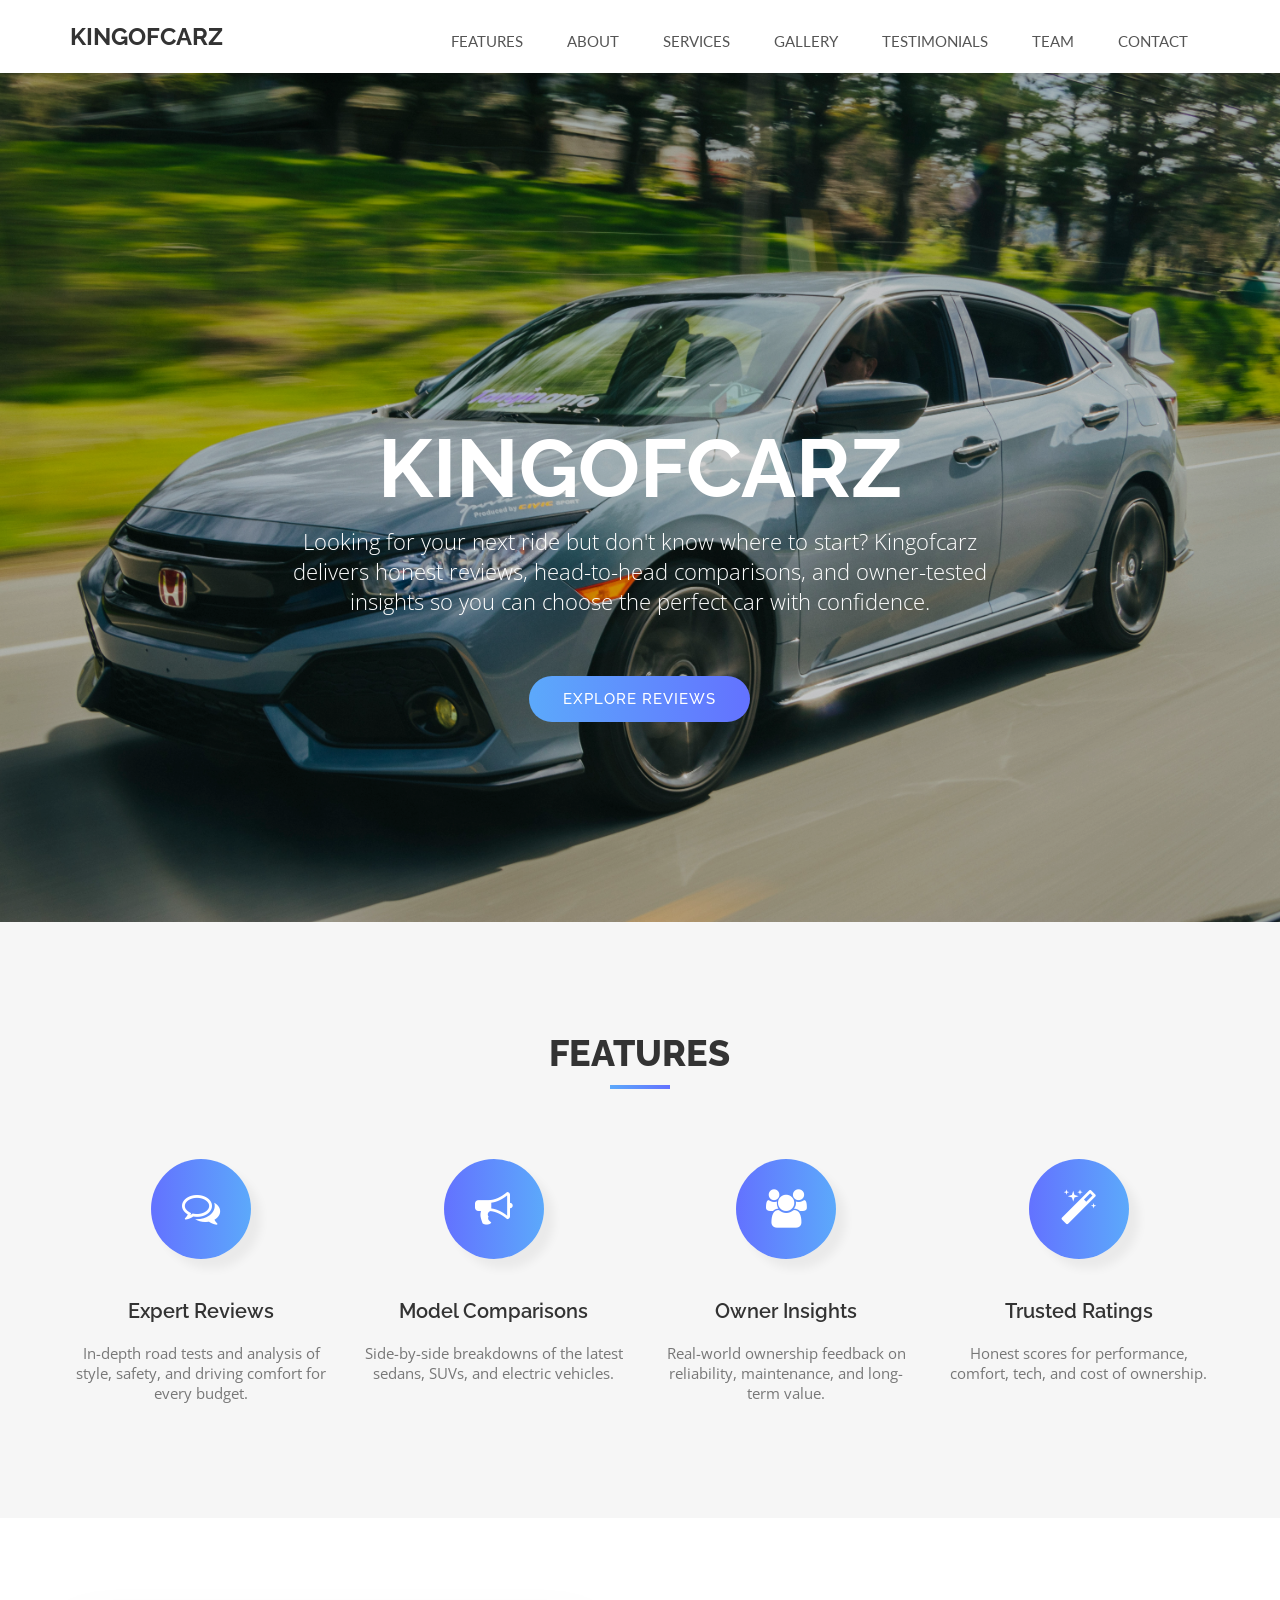
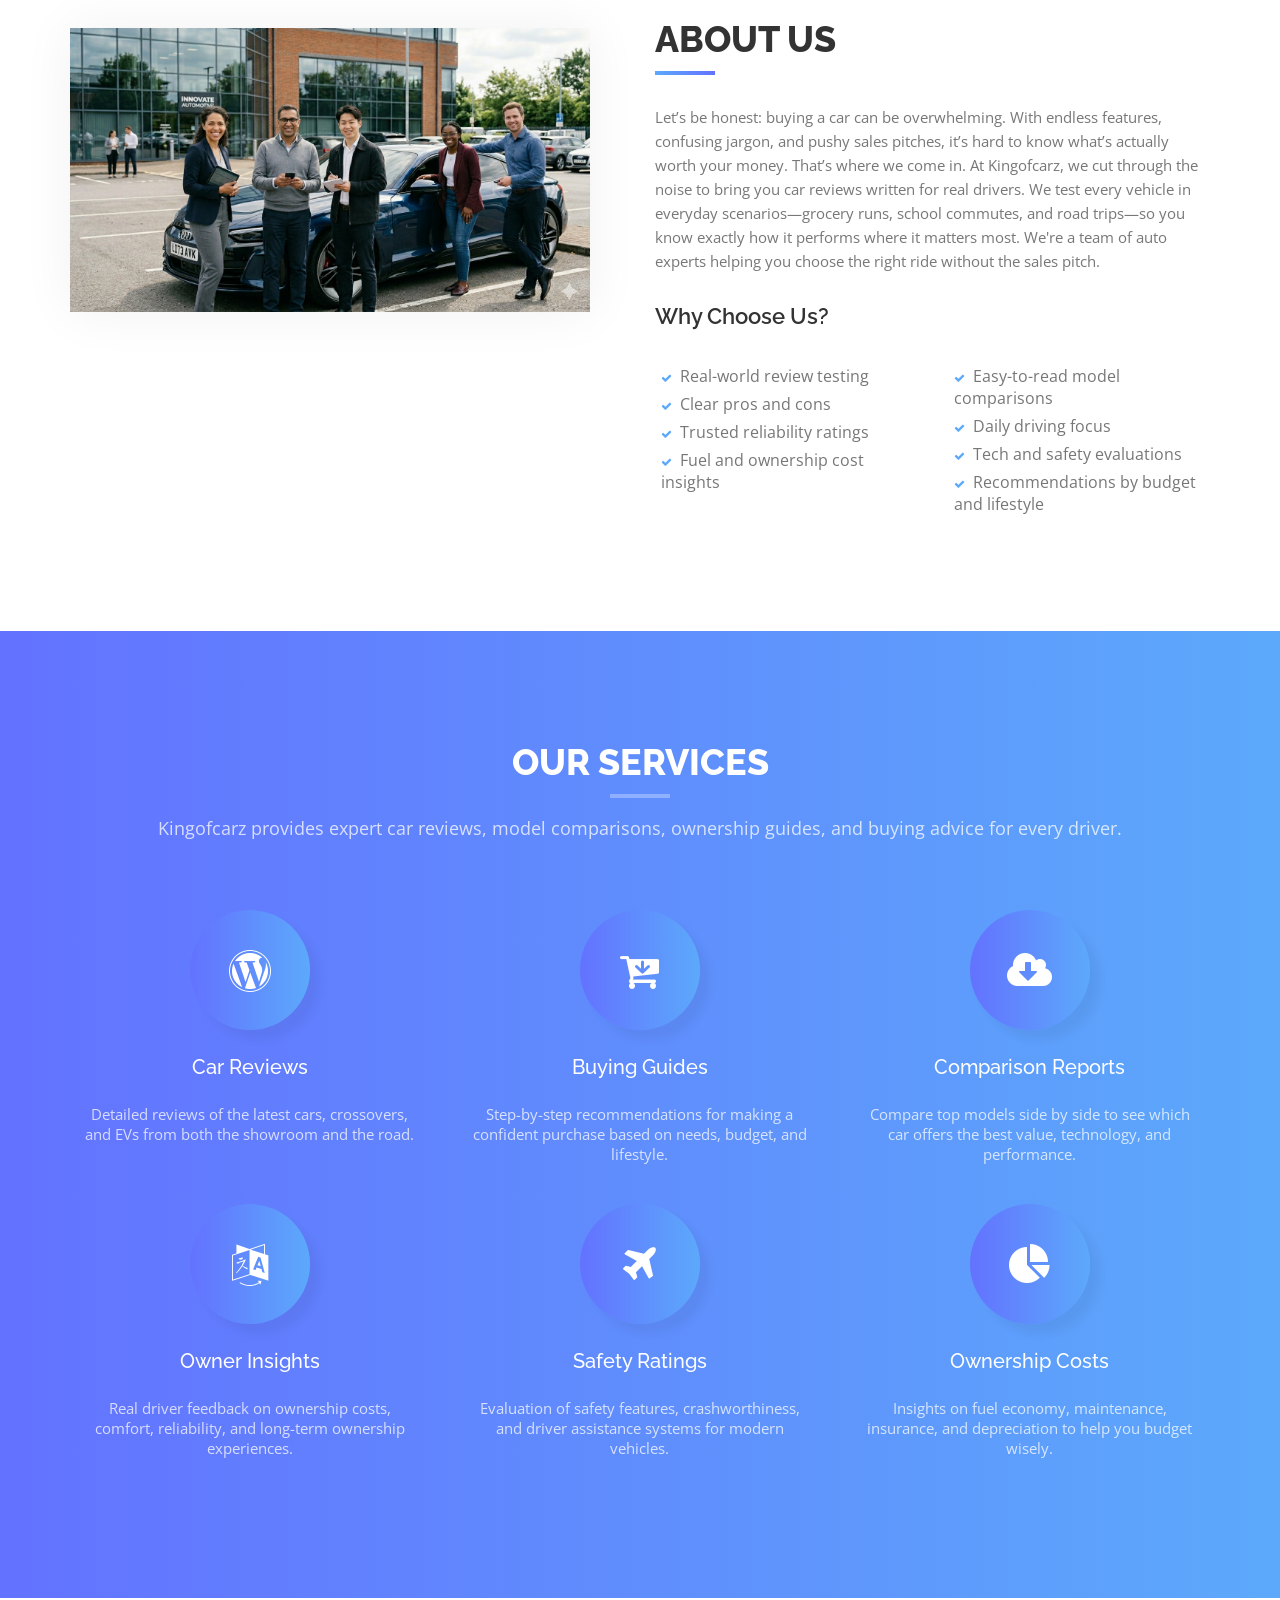
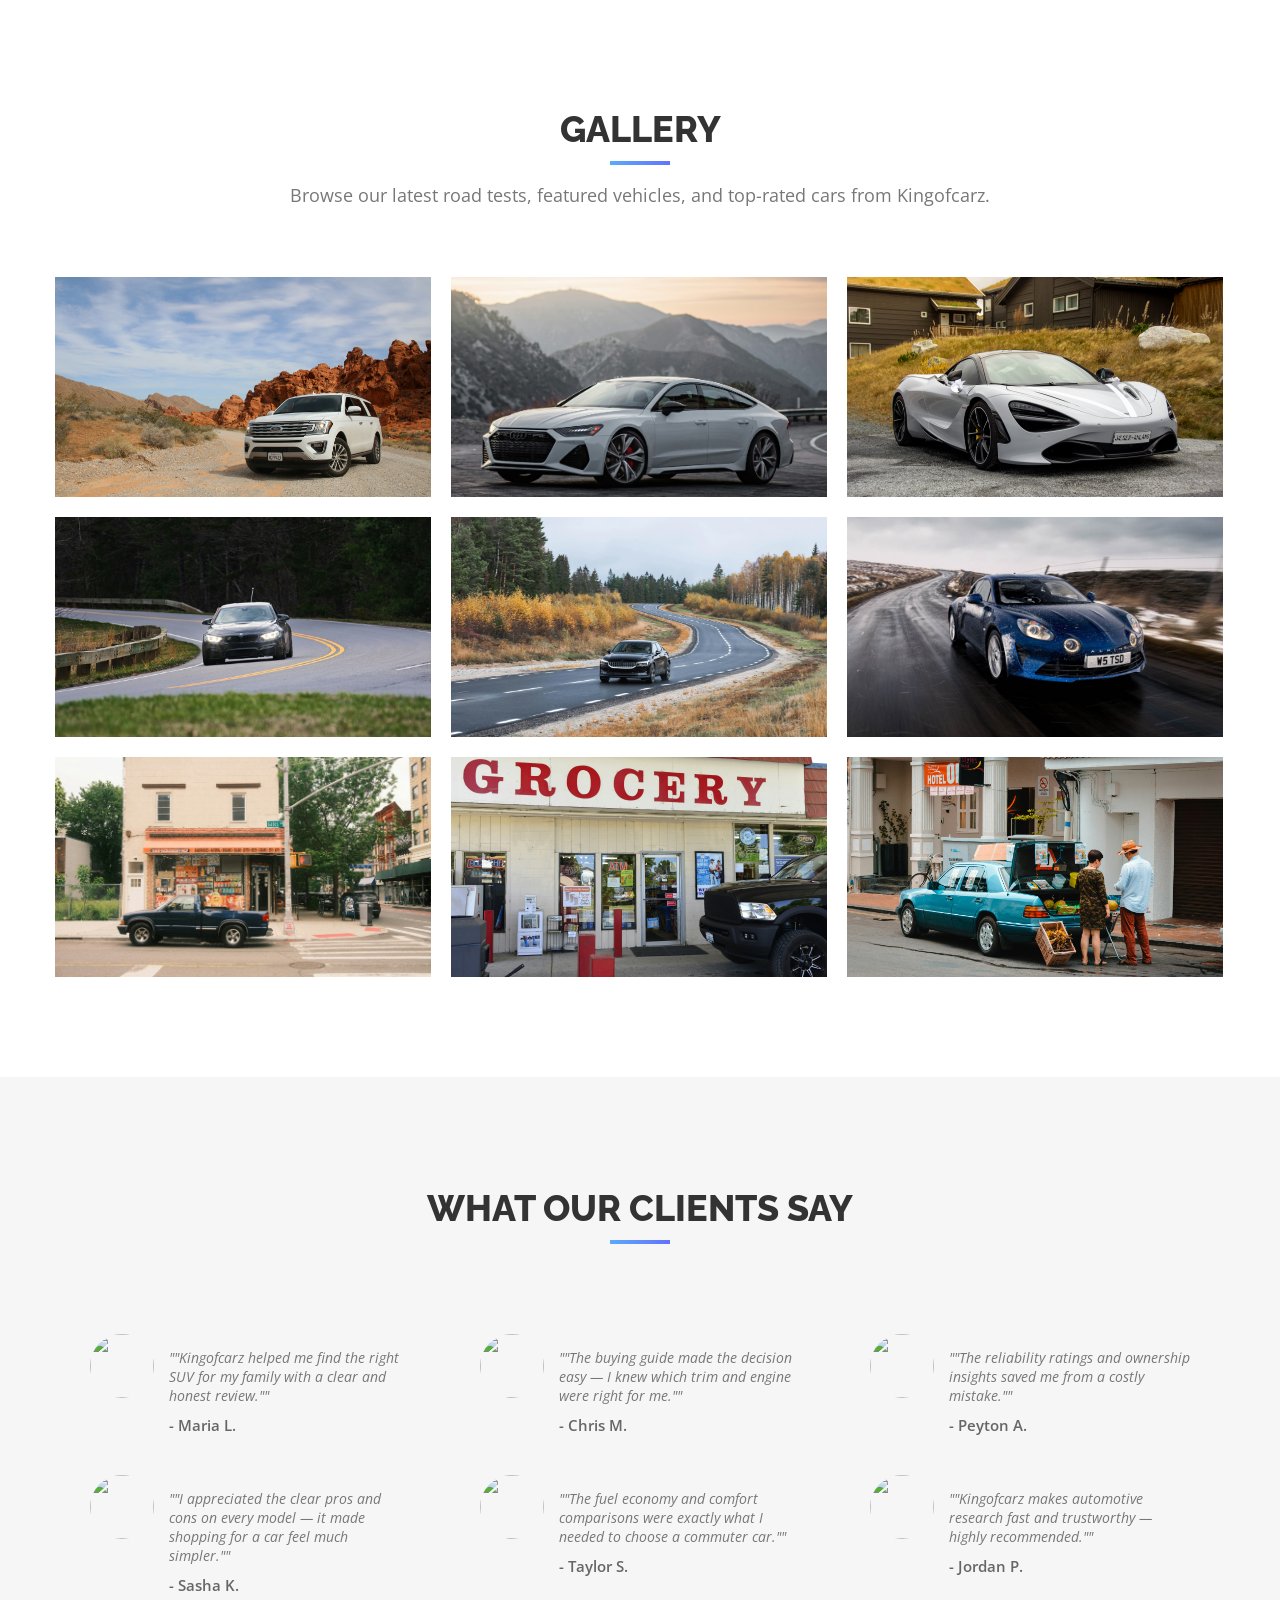
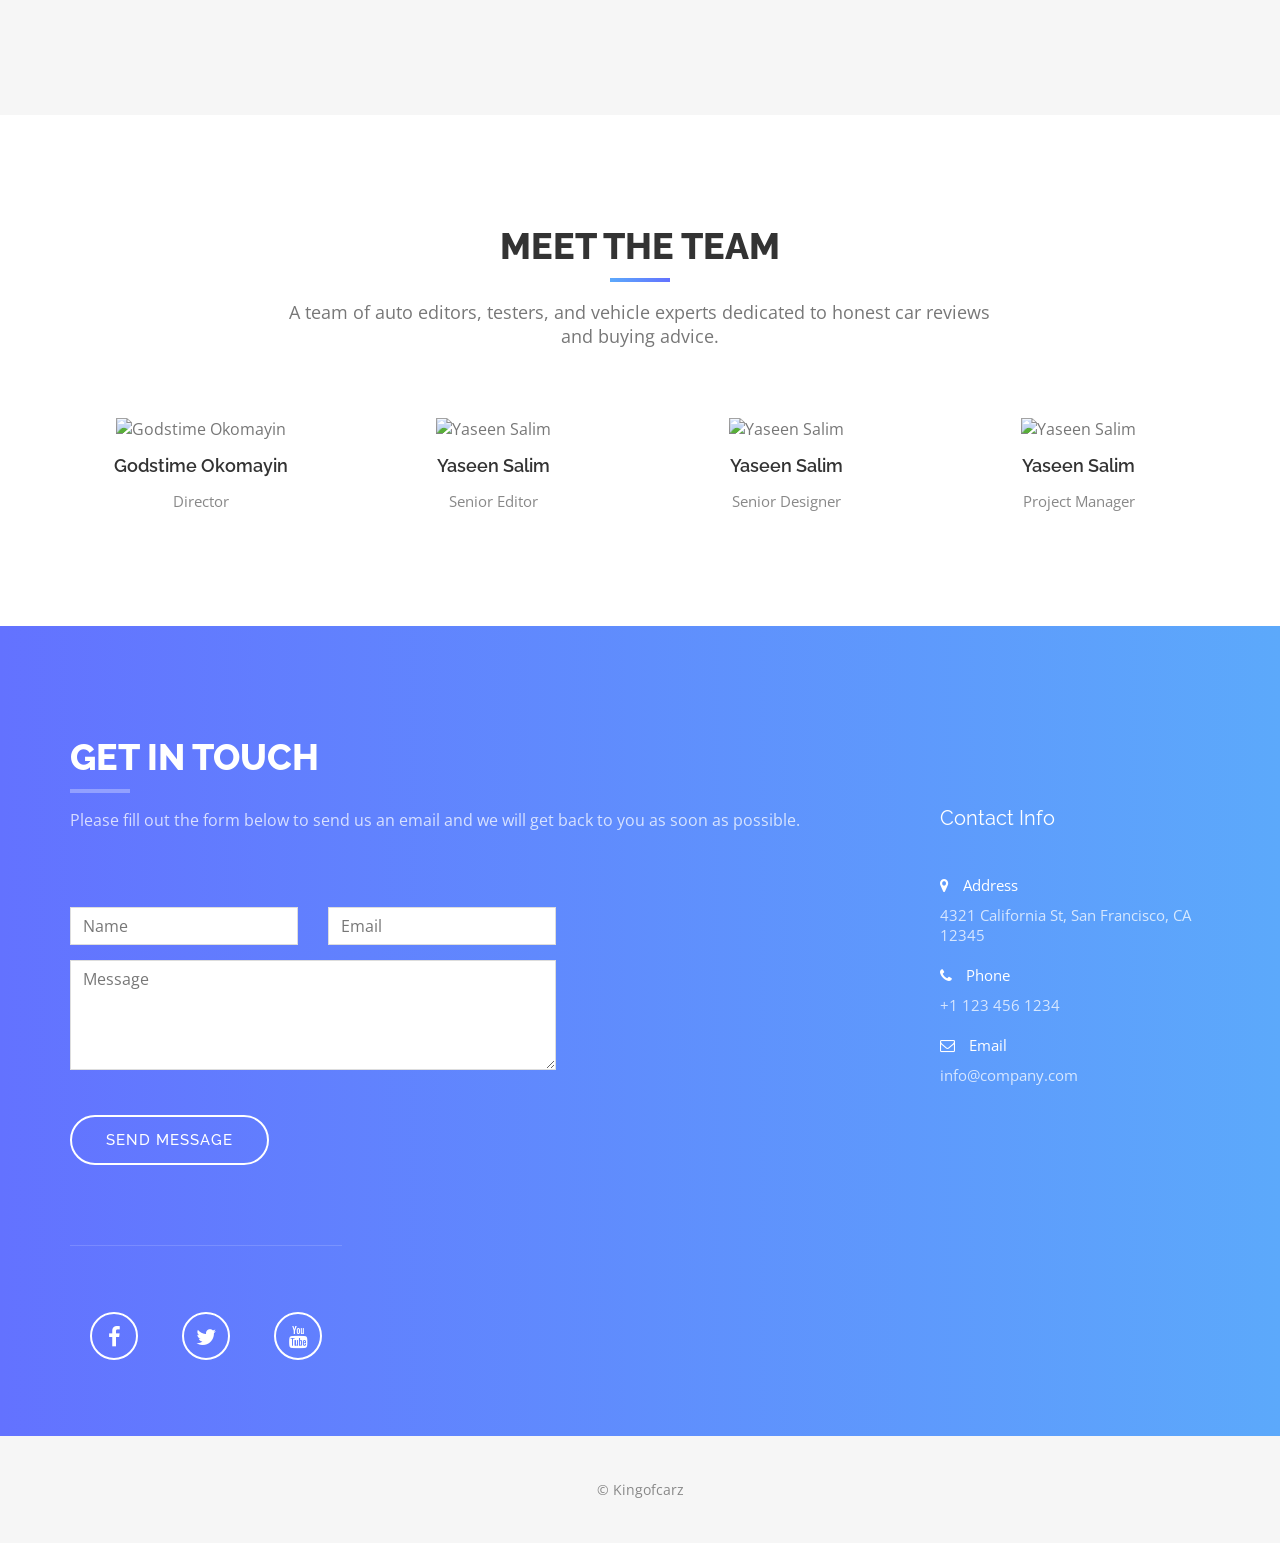
==== index.html @ 8153ffbb "i added a fresh page" ====
<!DOCTYPE html>
<html lang="en">
  <head>
    <meta charset="utf-8" />
    <meta name="viewport" content="width=device-width, initial-scale=1" />
    <link
      rel="stylesheet"
      href="https://cdn.jsdelivr.net/npm/font-awesome@4.7.0/css/font-awesome.min.css"
    />
    <link
      href="https://fonts.googleapis.com/css?family=Open+Sans:300,400,600,700|Lato:400,700|Raleway:300,400,500,600,700,800,900"
      rel="stylesheet"
    />
    <link rel="stylesheet" href="styles.css" />
    <title>Kingofcarz | Car Reviews & Road Tests</title>
    <meta
      name="description"
      content="Kingofcarz delivers expert car reviews, model comparisons, and real-world ownership insights to help you choose the right vehicle."
    />
  </head>
  <body id="page-top">
    <nav id="menu" class="site-nav">
      <div class="container nav-inner">
        <a class="nav-brand page-scroll" href="#page-top">
          Kingofcarz
        </a>
        <button
          type="button"
          class="nav-toggle"
          aria-expanded="false"
          aria-controls="nav-links"
        >
          <span class="visually-hidden">Toggle navigation</span>
          <span class="nav-toggle-bar"></span>
          <span class="nav-toggle-bar"></span>
          <span class="nav-toggle-bar"></span>
        </button>
        <div id="nav-links" class="nav-links">
          <ul class="nav-list">
            <li><a href="#features" class="page-scroll">Features</a></li>
            <li><a href="#about" class="page-scroll">About</a></li>
            <li><a href="#services" class="page-scroll">Services</a></li>
            <li><a href="#portfolio" class="page-scroll">Gallery</a></li>
            <li><a href="#testimonials" class="page-scroll">Testimonials</a></li>
            <li><a href="#team" class="page-scroll">Team</a></li>
            <li><a href="#contact" class="page-scroll">Contact</a></li>
          </ul>
        </div>
      </div>
    </nav>

    <header id="header">
      <div class="intro">
        <div class="overlay">
          <div class="container">
            <div class="row">
              <div class="col-8 col-center intro-text">
                <h1>Kingofcarz</h1>
                <p>
                  Looking for your next ride but don't know where to start? Kingofcarz delivers honest reviews, head-to-head comparisons, and owner-tested insights so you can choose the perfect car with confidence.
                </p>
                <a href="#testimonials" class="btn btn-custom btn-lg page-scroll">
                  Explore Reviews
                </a>
              </div>
            </div>
          </div>
        </div>
      </div>
    </header>

    <div id="features" class="text-center">
      <div class="container">
        <div class="col-10 col-center section-title">
          <h2>Features</h2>
        </div>
        <div class="row">
          <div class="col-3">
            <i class="fa fa-comments-o"></i>
            <h3>Expert Reviews</h3>
            <p>
              In-depth road tests and analysis of style, safety, and driving comfort for every budget.
            </p>
          </div>
          <div class="col-3">
            <i class="fa fa-bullhorn"></i>
            <h3>Model Comparisons</h3>
            <p>
              Side-by-side breakdowns of the latest sedans, SUVs, and electric vehicles.
            </p>
          </div>
          <div class="col-3">
            <i class="fa fa-group"></i>
            <h3>Owner Insights</h3>
            <p>
              Real-world ownership feedback on reliability, maintenance, and long-term value.
            </p>
          </div>
          <div class="col-3">
            <i class="fa fa-magic"></i>
            <h3>Trusted Ratings</h3>
            <p>
              Honest scores for performance, comfort, tech, and cost of ownership.
            </p>
          </div>
        </div>
      </div>
    </div>

    <div id="about">
      <div class="container">
        <div class="row">
          <div class="col-6">
            <img src="img/about-us-img-yasalim.png" class="img-fluid" alt="" />
          </div>
          <div class="col-6">
            <div class="about-text">
              <h2>About Us</h2>
              <p>
                Let’s be honest: buying a car can be overwhelming. With endless features, confusing jargon, and pushy sales pitches, it’s hard to know what’s actually worth your money. That’s where we come in.

At Kingofcarz, we cut through the noise to bring you car reviews written for real drivers. We test every vehicle in everyday scenarios—grocery runs, school commutes, and road trips—so you know exactly how it performs where it matters most. We're a team of auto experts helping you choose the right ride without the sales pitch.
              </p>
              <h3>Why Choose Us?</h3>
              <div class="list-style">
                <div class="col-6">
                  <ul>
                    <li>Real-world review testing</li>
                    <li>Clear pros and cons</li>
                    <li>Trusted reliability ratings</li>
                    <li>Fuel and ownership cost insights</li>
                  </ul>
                </div>
                <div class="col-6">
                  <ul>
                    <li>Easy-to-read model comparisons</li>
                    <li>Daily driving focus</li>
                    <li>Tech and safety evaluations</li>
                    <li>Recommendations by budget and lifestyle</li>
                  </ul>
                </div>
              </div>
            </div>
          </div>
        </div>
      </div>
    </div>

    <div id="services" class="text-center">
      <div class="container">
        <div class="section-title">
          <h2>Our Services</h2>
          <p>
            Kingofcarz provides expert car reviews, model comparisons, ownership guides, and buying advice for every driver.
          </p>
        </div>
        <div class="row">
          <div class="col-4">
            <i class="fa fa-wordpress"></i>
            <div class="service-desc">
              <h3>Car Reviews</h3>
              <p>
                Detailed reviews of the latest cars, crossovers, and EVs from both the showroom and the road.
              </p>
            </div>
          </div>
          <div class="col-4">
            <i class="fa fa-cart-arrow-down"></i>
            <div class="service-desc">
              <h3>Buying Guides</h3>
              <p>
                Step-by-step recommendations for making a confident purchase based on needs, budget, and lifestyle.
              </p>
            </div>
          </div>
          <div class="col-4">
            <i class="fa fa-cloud-download"></i>
            <div class="service-desc">
              <h3>Comparison Reports</h3>
              <p>
                Compare top models side by side to see which car offers the best value, technology, and performance.
              </p>
            </div>
          </div>
          <div class="col-4">
            <i class="fa fa-language"></i>
            <div class="service-desc">
              <h3>Owner Insights</h3>
              <p>
                Real driver feedback on ownership costs, comfort, reliability, and long-term ownership experiences.
              </p>
            </div>
          </div>
          <div class="col-4">
            <i class="fa fa-plane"></i>
            <div class="service-desc">
              <h3>Safety Ratings</h3>
              <p>
                Evaluation of safety features, crashworthiness, and driver assistance systems for modern vehicles.
              </p>
            </div>
          </div>
          <div class="col-4">
            <i class="fa fa-pie-chart"></i>
            <div class="service-desc">
              <h3>Ownership Costs</h3>
              <p>
                Insights on fuel economy, maintenance, insurance, and depreciation to help you budget wisely.
              </p>
            </div>
          </div>
        </div>
      </div>
    </div>

    <div id="portfolio" class="text-center">
      <div class="container">
        <div class="section-title">
          <h2>Gallery</h2>
          <p>
            Browse our latest road tests, featured vehicles, and top-rated cars from Kingofcarz.
          </p>
        </div>
        <div class="row">
          <div class="portfolio-items">
            <div class="col-4">
              <div class="portfolio-item">
                <div class="hover-bg">
                  <a
                    href="reviews/car1.html"
                    title="Project Title"
                    data-lightbox-gallery="gallery1"
                  >
                    <div class="hover-text">
                      <h4>Project Title</h4>
                    </div>
                    <img
                      src="img/portfolio/fordexplorer.jpg"
                      class="img-fluid"
                      alt="Project Title"
                    />
                  </a>
                </div>
              </div>
            </div>
            <div class="col-4">
              <div class="portfolio-item">
                <div class="hover-bg">
                  <a
                    href="reviews/car2.html"
                    title="Project Title gallery item"
                    data-lightbox-gallery="gallery1"
                  >
                    <div class="hover-text">
                      <h4>Project Title</Title></h4>
                    </div>
                    <img
                      src="img/portfolio/rs7.jpg"
                      class="img-fluid"
                      alt="Project Title"
                    />
                  </a>
                </div>
              </div>
            </div>
            <div class="col-4">
              <div class="portfolio-item">
                <div class="hover-bg">
                  <a
                    href="reviews/car3.html"
                    title="Project Title"
                    data-lightbox-gallery="gallery1"
                  >
                    <div class="hover-text">
                      <h4>Project Title</h4>
                    </div>
                    <img
                      src="img/portfolio/mclaren.jpg"
                      class="img-fluid"
                      alt="Project Title"
                    />
                  </a>
                </div>
              </div>
            </div>
            <div class="col-4">
              <div class="portfolio-item">
                <div class="hover-bg">
                  <a
                    href="reviews/car4.html"
                    title="Project Title"
                    data-lightbox-gallery="gallery1"
                  >
                    <div class="hover-text">
                      <h4>Project Title</h4>
                    </div>
                    <img
                      src="img/portfolio/bmwrt.jpg"
                      class="img-fluid"
                      alt="Project Title"
                    />
                  </a>
                </div>
              </div>
            </div>
            <div class="col-4">
              <div class="portfolio-item">
                <div class="hover-bg">
                  <a
                    href="img/portfolio/05-large.jpg"
                    title="Project Title"
                    data-lightbox-gallery="gallery1"
                  >
                    <div class="hover-text">
                      <h4>Project Title</h4>
                    </div>
                    <img
                      src="img/portfolio/polestarrt.webp"
                      class="img-fluid"
                      alt="Polestar preview"
                    />
                  </a>
                </div>
              </div>
            </div>
            <div class="col-4">
              <div class="portfolio-item">
                <div class="hover-bg">
                  <a
                    href="img/portfolio/typeR.htm"
                    title="Type R gallery item"
                    data-lightbox-gallery="gallery1"
                  >
                    <div class="hover-text">
                      <h4>Project Title</h4>
                    </div>
                    <img
                      src="img/portfolio/alw5.jpg"
                      class="img-fluid"
                      alt="Project Title gallery preview"
                    />
                  </a>
                </div>
              </div>
            </div>
            <div class="col-4">
              <div class="portfolio-item">
                <div class="hover-bg">
                  <a
                    href="img/portfolio/07-large.jpg"
                    title="Project Title"
                    data-lightbox-gallery="gallery1"
                  >
                    <div class="hover-text">
                      <h4>Project Title</h4>
                    </div>
                    <img
                      src="img/portfolio/pickupg.jpg"
                      class="img-fluid"
                      alt="Project Title"
                    />
                  </a>
                </div>
              </div>
            </div>
            <div class="col-4">
              <div class="portfolio-item">
                <div class="hover-bg">
                  <a
                    href="img/portfolio/08-large.jpg"
                    title="Project Title"
                    data-lightbox-gallery="gallery1"
                  >
                    <div class="hover-text">
                      <h4>Project Title</h4>
                    </div>
                    <img
                      src="img/portfolio/ramg.jpg"
                      class="img-fluid"
                      alt="Project Title"
                    />
                  </a>
                </div>
              </div>
            </div>
            <div class="col-4">
              <div class="portfolio-item">
                <div class="hover-bg">
                  <a
                    href="img/portfolio/09-large.jpg"
                    title="Project Title"
                    data-lightbox-gallery="gallery1"
                  >
                    <div class="hover-text">
                      <h4>Project Title</h4>
                    </div>
                    <img
                      src="img/portfolio/cmebeg.jpg"
                      class="img-fluid"
                      alt="Project Title"
                    />
                  </a>
                </div>
              </div>
            </div>
          </div>
        </div>
      </div>
    </div>

    <div id="testimonials">
      <div class="container">
        <div class="section-title text-center">
          <h2>What our clients say</h2>
        </div>
        <div class="row">
          <div class="col-4">
            <div class="testimonial">
              <div class="testimonial-image">
                <img src="img/testimonials/01.jpg" alt="" />
              </div>
              <div class="testimonial-content">
                <p>
                  ""Kingofcarz helped me find the right SUV for my family with a clear and honest review.""
                </p>
                <div class="testimonial-meta"> - Maria L. </div>
              </div>
            </div>
          </div>
          <div class="col-4">
            <div class="testimonial">
              <div class="testimonial-image">
                <img src="img/testimonials/02.jpg" alt="" />
              </div>
              <div class="testimonial-content">
                <p>
                  ""The buying guide made the decision easy — I knew which trim and engine were right for me.""
                </p>
                <div class="testimonial-meta"> - Chris M. </div>
              </div>
            </div>
          </div>
          <div class="col-4">
            <div class="testimonial">
              <div class="testimonial-image">
                <img src="img/testimonials/03.jpg" alt="" />
              </div>
              <div class="testimonial-content">
                <p>
                  ""The reliability ratings and ownership insights saved me from a costly mistake.""
                </p>
                <div class="testimonial-meta"> - Peyton A. </div>
              </div>
            </div>
          </div>
          <div class="col-4">
            <div class="testimonial">
              <div class="testimonial-image">
                <img src="img/testimonials/04.jpg" alt="" />
              </div>
              <div class="testimonial-content">
                <p>
                  ""I appreciated the clear pros and cons on every model — it made shopping for a car feel much simpler.""
                </p>
                <div class="testimonial-meta"> - Sasha K. </div>
              </div>
            </div>
          </div>
          <div class="col-4">
            <div class="testimonial">
              <div class="testimonial-image">
                <img src="img/testimonials/05.jpg" alt="" />
              </div>
              <div class="testimonial-content">
                <p>
                  ""The fuel economy and comfort comparisons were exactly what I needed to choose a commuter car.""
                </p>
                <div class="testimonial-meta"> - Taylor S. </div>
              </div>
            </div>
          </div>
          <div class="col-4">
            <div class="testimonial">
              <div class="testimonial-image">
                <img src="img/testimonials/06.jpg" alt="" />
              </div>
              <div class="testimonial-content">
                <p>
                  ""Kingofcarz makes automotive research fast and trustworthy — highly recommended.""
                </p>
                <div class="testimonial-meta"> - Jordan P. </div>
              </div>
            </div>
          </div>
        </div>
      </div>
    </div>

    <div id="team" class="text-center">
      <div class="container">
        <div class="col-8 col-center section-title">
          <h2>Meet the Team</h2>
          <p>
            A team of auto editors, testers, and vehicle experts dedicated to honest car reviews and buying advice.
          </p>
        </div>
        <div class="row">
          <div class="col-3 team">
            <div class="team-card">
              <img src="img/team/01.jpg" alt="Godstime Okomayin" class="team-img" />
              <div class="team-caption">
                <h4>Godstime Okomayin</h4>
                <p>Director</p>
              </div>
            </div>
          </div>
          <div class="col-3 team">
            <div class="team-card">
              <img src="img/team/02.jpg" alt="Yaseen Salim" class="team-img" />
              <div class="team-caption">
                <h4>Yaseen Salim</h4>
                <p>Senior Editor</p>
              </div>
            </div>
          </div>
          <div class="col-3 team">
            <div class="team-card">
              <img src="img/team/03.jpg" alt="Yaseen Salim" class="team-img" />
              <div class="team-caption">
                <h4>Yaseen Salim</h4>
                <p>Senior Designer</p>
              </div>
            </div>
          </div>
          <div class="col-3 team">
            <div class="team-card">
              <img src="img/team/04.jpg" alt="Yaseen Salim" class="team-img" />
              <div class="team-caption">
                <h4>Yaseen Salim</h4>
                <p>Project Manager</p>
              </div>
            </div>
          </div>
        </div>
      </div>
    </div>

    <div>
      <div id="contact">
        <div class="container">
          <div class="col-8">
            <div class="row">
              <div class="section-title">
                <h2>Get In Touch</h2>
                <p>
                  Please fill out the form below to send us an email and we will
                  get back to you as soon as possible.
                </p>
              </div>
              <form name="sentMessage" novalidate>
                <div class="row">
                  <div class="col-6">
                    <div class="form-group">
                      <input
                        type="text"
                        id="name"
                        name="name"
                        class="field"
                        placeholder="Name"
                        required
                      />
                      <p class="field-error"></p>
                    </div>
                  </div>
                  <div class="col-6">
                    <div class="form-group">
                      <input
                        type="email"
                        id="email"
                        name="email"
                        class="field"
                        placeholder="Email"
                        required
                      />
                      <p class="field-error"></p>
                    </div>
                  </div>
                </div>
                <div class="form-group">
                  <textarea
                    name="message"
                    id="message"
                    class="field"
                    rows="4"
                    placeholder="Message"
                    required
                  ></textarea>
                  <p class="field-error"></p>
                </div>
                <div id="success"></div>
                <button type="submit" class="btn btn-custom btn-lg">
                  Send Message
                </button>
              </form>
            </div>
          </div>
          <div class="col-3 col-offset-1 contact-info">
            <div class="contact-item">
              <h3>Contact Info</h3>
              <p>
                <span><i class="fa fa-map-marker"></i> Address</span>
                4321 California St, San Francisco, CA 12345
              </p>
            </div>
            <div class="contact-item">
              <p>
                <span><i class="fa fa-phone"></i> Phone</span>
                +1 123 456 1234
              </p>
            </div>
            <div class="contact-item">
              <p>
                <span><i class="fa fa-envelope-o"></i> Email</span>
                info@company.com
              </p>
            </div>
          </div>
          <div class="col-12">
            <div class="row">
              <div class="social">
                <ul>
                  <li>
                    <a href="https://fb.com"><i class="fa fa-facebook"></i></a>
                  </li>
                  <li>
                    <a href="https://twitter.com"
                      ><i class="fa fa-twitter"></i
                    ></a>
                  </li>
                  <li>
                    <a href="https://youtube.com"
                      ><i class="fa fa-youtube"></i
                    ></a>
                  </li>
                </ul>
              </div>
            </div>
          </div>
        </div>
      </div>
      <div id="footer">
        <div class="container text-center">
          <p>
            &copy; Kingofcarz
          </p>
        </div>
      </div>
    </div>

    <script src="script.js"></script>
  </body>
</html>
---- styles.css ----
*,
*::before,
*::after {
  box-sizing: border-box;
}

body,
html {
  font-family: "Open Sans", sans-serif;
  text-rendering: optimizeLegibility !important;
  -webkit-font-smoothing: antialiased !important;
  color: #777;
  font-weight: 400;
  width: 100% !important;
  height: 100% !important;
  margin: 0;
}

body {
  padding-top: 70px;
}

img {
  max-width: 100%;
  height: auto;
}

/* Layout */
.container {
  max-width: 1170px;
  margin: 0 auto;
  padding: 0 15px;
}

.row {
  display: flex;
  flex-wrap: wrap;
  margin: 0 -15px;
}

#portfolio .row {
  row-gap: 15px;
}

[class*="col-"] {
  padding: 0 15px;
  width: 100%;
}

.col-12 {
  width: 100%;
}

.col-10 {
  width: 83.333%;
}

.col-8 {
  width: 66.666%;
}

.col-6 {
  width: 50%;
}

.col-4 {
  width: 33.333%;
}

.col-3 {
  width: 25%;
}

.col-center {
  margin-left: auto;
  margin-right: auto;
}

.col-offset-1 {
  margin-left: 8.333%;
}

.text-center {
  text-align: center;
}

.visually-hidden {
  position: absolute;
  width: 1px;
  height: 1px;
  padding: 0;
  margin: -1px;
  overflow: hidden;
  clip: rect(0, 0, 0, 0);
  border: 0;
}

.img-fluid {
  display: block;
  max-width: 100%;
  height: auto;
}

.btn {
  display: inline-block;
  text-decoration: none;
  cursor: pointer;
}

.btn-lg {
  font-size: 18px;
}

@media (max-width: 991px) {
  .portfolio-items .col-4 {
    flex: 0 0 calc(50% - 10px);
    max-width: calc(50% - 10px);
  }

  .col-4,
  .col-3 {
    width: 50%;
  }

  .col-offset-1 {
    margin-left: 0;
  }
}

@media (max-width: 767px) {
  .portfolio-items .col-4 {
    flex: 0 0 100%;
    max-width: 100%;
  }

  body {
    padding-top: 60px;
  }

  .col-8,
  .col-6,
  .col-4,
  .col-10 {
    width: 100%;
  }

  #features .col-3 {
    width: 50%;
  }

  #about .list-style .col-6 {
    width: 100%;
  }
}
h2,
h3,
h4 {
  font-family: "Raleway", sans-serif;
}
h2 {
  text-transform: uppercase;
  margin: 0 0 20px;
  font-weight: 800;
  font-size: 36px;
  color: #333;
}
h3 {
  font-size: 20px;
  font-weight: 600;
  color: #333;
}
h4 {
  font-size: 18px;
  color: #333;
  font-weight: 600;
}
h5 {
  text-transform: uppercase;
  font-weight: 700;
  line-height: 20px;
}
p {
  font-size: 15px;
}
p.intro {
  margin: 12px 0 0;
  line-height: 24px;
}
a {
  color: #608dfd;
  font-weight: 400;
}
a:hover,
a:focus {
  text-decoration: none;
  color: #608dfd;
}
ul,
ol {
  list-style: none;
}
ul,
ol {
  padding: 0;
  webkit-padding: 0;
  moz-padding: 0;
}
hr {
  height: 2px;
  width: 70px;
  text-align: center;
  position: relative;
  background: #1e7a46;
  margin-bottom: 20px;
  border: 0;
}
/* Navigation */
#menu.site-nav {
  position: fixed;
  top: 0;
  left: 0;
  right: 0;
  z-index: 1000;
  padding: 15px 0;
  transition: all 0.8s;
  background-color: #fff;
  box-shadow: 0 0 10px rgba(0, 0, 0, 0.15);
}

#menu .nav-inner {
  display: flex;
  align-items: center;
  justify-content: space-between;
  flex-wrap: wrap;
}

#menu a.nav-brand {
  font-family: "Raleway", sans-serif;
  font-size: 24px;
  font-weight: 700;
  color: #333;
  text-transform: uppercase;
  text-decoration: none;
}

#menu .nav-list {
  display: flex;
  flex-wrap: wrap;
  align-items: center;
  justify-content: flex-end;
  margin: 0;
  padding: 0;
  list-style: none;
}

#menu .nav-list > li > a {
  position: relative;
  display: block;
  font-family: "Lato", sans-serif;
  text-transform: uppercase;
  color: #555;
  font-size: 15px;
  font-weight: 400;
  padding: 8px 2px;
  margin: 9px 20px 0;
  text-decoration: none;
}

#menu .nav-list > li > a::after {
  display: block;
  position: absolute;
  left: 0;
  bottom: -1px;
  width: 0;
  height: 2px;
  background: linear-gradient(to right, #6372ff 0%, #5ca9fb 100%);
  content: "";
  transition: width 0.2s;
}

#menu .nav-list > li > a:hover::after,
#menu .nav-list > li > a:focus::after {
  width: 100%;
}

.nav-toggle {
  display: none;
  flex-direction: column;
  justify-content: center;
  gap: 5px;
  width: 44px;
  height: 44px;
  padding: 0;
  border: 1px solid #ddd;
  border-radius: 0;
  background: #fff;
  cursor: pointer;
}

.nav-toggle-bar {
  display: block;
  width: 22px;
  height: 2px;
  margin: 0 auto;
  background-color: #555;
  transition: background-color 0.2s;
}

.nav-toggle:hover,
.nav-toggle:focus {
  border-color: #608dfd;
}

.nav-toggle:hover .nav-toggle-bar,
.nav-toggle:focus .nav-toggle-bar {
  background-color: #608dfd;
}

@media (max-width: 767px) {
  .nav-toggle {
    display: flex;
  }

  #menu .nav-links {
    display: none;
    width: 100%;
    order: 3;
  }

  #menu .nav-links.is-open {
    display: block;
  }

  #menu .nav-list {
    flex-direction: column;
    align-items: flex-start;
    padding: 10px 0 5px;
  }

  #menu .nav-list > li > a {
    margin: 6px 0;
  }
}
.section-title {
  margin-bottom: 70px;
}
.section-title h2 {
  position: relative;
  margin-top: 10px;
  margin-bottom: 15px;
  padding-bottom: 15px;
}
.section-title h2::after {
  position: absolute;
  content: "";
  background: linear-gradient(to right, #5ca9fb 0%, #6372ff 100%);
  height: 4px;
  width: 60px;
  bottom: 0;
  margin-left: -30px;
  left: 50%;
}
.section-title p {
  font-size: 18px;
}
.btn-custom {
  font-family: "Raleway", sans-serif;
  text-transform: uppercase;
  color: #fff;
  background-color: #5ca9fb;
  background-image: linear-gradient(to right, #5ca9fb 0%, #6372ff 100%);
  padding: 14px 34px;
  letter-spacing: 1px;
  margin: 0;
  font-size: 15px;
  font-weight: 500;
  border-radius: 25px;
  transition: all 0.5s linear;
  border: 0;
}
.btn-custom:hover,
.btn-custom:focus,
.btn-custom.focus,
.btn-custom:active,
.btn-custom.active {
  color: #fff;
  background-image: none;
  background-color: #6372ff;
}
.btn:active,
.btn.active {
  background-image: none;
  outline: 0;
  -webkit-box-shadow: none;
  box-shadow: none;
}
a:focus,
.btn:focus,
.btn:active:focus,
.btn.active:focus,
.btn.focus,
.btn:active.focus,
.btn.active.focus {
  outline: none;
  outline-offset: none;
}
/* Header Section */
.intro {
  display: table;
  width: 100%;
  padding: 0;
  background: url(img/intro.jpg) center center no-repeat;
  background-color: #e5e5e5;
  -webkit-background-size: cover;
  -moz-background-size: cover;
  background-size: cover;
  -o-background-size: cover;
}
.intro .overlay {
  background: rgba(0, 0, 0, 0.2);
}
.intro h1 {
  font-family: "Raleway", sans-serif;
  color: #fff;
  font-size: 82px;
  font-weight: 700;
  text-transform: uppercase;
  margin-top: 0;
  margin-bottom: 10px;
}
.intro h1 span {
  font-weight: 800;
  color: #5ca9fb;
}
.intro p {
  color: #fff;
  font-size: 22px;
  font-weight: 300;
  line-height: 30px;
  margin: 0 auto;
  margin-bottom: 60px;
}
header .intro-text {
  padding-top: 350px;
  padding-bottom: 200px;
  text-align: center;
}
/* Features Section */
#features {
  padding: 100px 0;
  background: #f6f6f6;
}
#features i.fa {
  font-size: 38px;
  margin-bottom: 20px;
  transition: all 0.5s;
  color: #fff;
  width: 100px;
  height: 100px;
  padding: 30px 0;
  border-radius: 50%;
  background: linear-gradient(to right, #6372ff 0%, #5ca9fb 100%);
  box-shadow: 10px 10px 10px rgba(0, 0, 0, 0.05);
}
/* About Section */
#about {
  padding: 100px 0;
}
#about h3 {
  font-size: 22px;
  margin: 0 0 20px;
}
#about h2 {
  position: relative;
  margin-bottom: 15px;
  padding-bottom: 15px;
}
#about h2::after {
  position: absolute;
  content: "";
  background: linear-gradient(to right, #5ca9fb 0%, #6372ff 100%);
  height: 4px;
  width: 60px;
  bottom: 0;
  left: 0;
}
#about .list-style {
  display: flex;
  flex-wrap: wrap;
  margin: 0 -15px;
}

#about .list-style .col-6 {
  width: 50%;
}

#about .about-text li {
  margin-bottom: 6px;
  margin-left: 6px;
  list-style: none;
  padding: 0;
}
#about .about-text li:before {
  content: "\f00c";
  font-family: "FontAwesome";
  color: #5ca9fb;
  font-size: 11px;
  font-weight: 300;
  padding-right: 8px;
}
#about img {
  width: 520px;
  margin-top: 10px;
  background: #fff;
  border-right: 0;
  box-shadow: 0 0 50px rgba(0, 0, 0, 0.06);
}
#about p {
  line-height: 24px;
  margin: 30px 0;
}
/* Services Section */
#services {
  padding: 100px 0;
  background: linear-gradient(to right, #6372ff 0%, #5ca9fb 100%);
  color: #fff;
}
#services .service-desc {
  margin: 10px 10px 20px;
}
#services h2 {
  color: #fff;
}
#services .section-title h2::after {
  position: absolute;
  content: "";
  background: rgba(255, 255, 255, 0.3);
  height: 4px;
  width: 60px;
  bottom: 0;
  margin-left: -30px;
  left: 50%;
}
#services i.fa {
  font-size: 42px;
  width: 120px;
  height: 120px;
  padding: 40px 0;
  background: linear-gradient(to right, #6372ff 0%, #5ca9fb 100%);
  border-radius: 50%;
  color: #fff;
  box-shadow: 10px 10px 10px rgba(0, 0, 0, 0.05);
}
#services h3 {
  font-weight: 500;
  padding: 5px 0;
  color: #fff;
}
#services p {
  color: rgba(255, 255, 255, 0.75);
}
#services .service-desc {
  margin-bottom: 40px;
}
/* Portfolio Section */
#portfolio {
  padding: 100px 0;
}
.portfolio-items {
  display: flex;
  flex-wrap: wrap;
  width: 100%;
  gap: 20px;
  align-items: stretch;
}

.portfolio-items .col-4 {
  flex: 0 0 calc(33.333% - 14px);
  max-width: calc(33.333% - 14px);
  padding: 0;
}

.portfolio-item {
  margin: 0;
  padding: 0;
  height: 100%;
}

.portfolio-item a,
.portfolio-item .hover-bg {
  display: block;
  height: 100%;
}

.portfolio-item .img-fluid,
.portfolio-item img {
  width: 100%;
  height: 220px;
  object-fit: cover;
  display: block;
}
.portfolio-item .hover-bg {
  overflow: hidden;
  position: relative;
  margin: 0;
}
.hover-bg .hover-text {
  position: absolute;
  text-align: center;
  margin: 0 auto;
  color: #fff;
  background: linear-gradient(
    to right,
    rgba(99, 114, 255, 0.8) 0%,
    rgba(92, 169, 251, 0.8) 100%
  );
  padding: 30% 0 0;
  height: 100%;
  width: 100%;
  opacity: 0;
  transition: all 0.5s;
}
.hover-bg .hover-text > h4 {
  opacity: 0;
  color: #fff;
  -webkit-transform: translateY(100%);
  transform: translateY(100%);
  transition: all 0.3s;
  font-size: 18px;
  letter-spacing: 1px;
  font-weight: 500;
  text-transform: uppercase;
}
.hover-bg:hover .hover-text > h4 {
  opacity: 1;
  -webkit-backface-visibility: hidden;
  -webkit-transform: translateY(0);
  transform: translateY(0);
}
.hover-bg:hover .hover-text {
  opacity: 1;
}
/* Testimonials Section */
#testimonials {
  padding: 100px 0;
  background: #f6f6f6;
}
#testimonials i {
  color: #e6e6e6;
  font-size: 32px;
  margin-bottom: 20px;
}
.testimonial {
  position: relative;
  padding: 20px;
}
.testimonial-image {
  float: left;
  margin-right: 15px;
}
.testimonial-image,
.testimonial-image img {
  display: block;
  width: 64px;
  height: 64px;
  border-radius: 50%;
}
.testimonial-content {
  position: relative;
  overflow: hidden;
}
.testimonial-content p {
  margin-bottom: 0;
  font-size: 14px;
  font-style: italic;
}
.testimonial-meta {
  margin-top: 10px;
  font-size: 15px;
  font-weight: 600;
  color: #666;
}
/* Team Section */
#team {
  padding: 100px 0;
}
#team h4 {
  margin: 5px 0;
}
#team .team-img {
  width: 240px;
}
#team .team-card {
  background: transparent;
  border: 0;
}
#team .team-card .team-caption {
  padding: 10px 0 0;
  color: #888;
}
/* Contact Section */
#contact > .container {
  display: flex;
  flex-wrap: wrap;
}

#contact {
  padding: 100px 0 60px;
  background: linear-gradient(to right, #6372ff 0%, #5ca9fb 100%);
  color: rgba(255, 255, 255, 0.75);
}
#contact .section-title {
  margin-bottom: 40px;
}
#contact .section-title p {
  font-size: 16px;
}
#contact h2 {
  color: #fff;
  margin-top: 10px;
  margin-bottom: 15px;
  padding-bottom: 15px;
}
#contact .section-title h2::after {
  position: absolute;
  content: "";
  background: rgba(255, 255, 255, 0.3);
  height: 4px;
  width: 60px;
  bottom: 0;
  left: 30px;
}
#contact h3 {
  color: #fff;
  margin-top: 80px;
  margin-bottom: 25px;
  padding-bottom: 20px;
  font-weight: 400;
}
#contact form {
  padding-top: 20px;
}
#contact .btn-custom {
  margin: 30px 0;
  background: transparent;
  border: 2px solid #fff;
}
#contact .btn-custom:hover {
  color: #1f386e;
  background: #fff;
}
label {
  font-size: 12px;
  font-weight: 400;
  font-family: "Open Sans", sans-serif;
  float: left;
}
#contact .field {
  display: block;
  width: 100%;
  padding: 6px 12px;
  font-size: 16px;
  line-height: 1.5;
  color: #444;
  background-color: #fff;
  border: 1px solid #ddd;
  border-radius: 0;
  font-family: inherit;
}

#contact .field:focus {
  border-color: #999;
  outline: 0;
}

#contact .field::placeholder {
  color: #777;
}

#contact .field-error {
  margin: 6px 0 0;
  color: #cc0033;
  font-size: 14px;
}

#contact .form-group {
  margin-bottom: 15px;
}
#contact .contact-item {
  margin: 20px 0;
}
#contact .contact-item span {
  color: rgba(255, 255, 255, 1);
  margin-bottom: 10px;
  display: block;
}
#contact .contact-item i.fa {
  margin-right: 10px;
}
#contact .social {
  border-top: 1px solid rgba(255, 255, 255, 0.15);
  padding-top: 50px;
  margin-top: 50px;
  text-align: center;
}
#contact .social ul li {
  display: inline-block;
  margin: 0 20px;
}
#contact .social i.fa {
  font-size: 22px;
  width: 48px;
  height: 48px;
  padding: 12px 0;
  border: 2px solid #fff;
  color: #fff;
  border-radius: 50%;
  transition: all 0.3s;
}
#contact .social i.fa:hover {
  color: #608dfd;
  background: #fff;
}
/* Footer Section*/
#footer {
  background: #f6f6f6;
  padding: 30px 0;
}
#footer p {
  color: #888;
  font-size: 14px;
}
#footer a {
  color: #608dfd;
}
#footer a:hover {
  border-bottom: 2px solid #608dfd;
}

@media (max-width: 768px) {
  #about img {
    margin: 50px 0;
  }
}
@media screen and (max-width: 400px) {
  #features {
    padding: 60px 0;
  }

  #features .col-3 {
    width: 100%;
  }
}

#break-website-button {
  position: fixed;
  background-color: rgb(249, 127, 127);
  color: white;
  padding: 2em;
  font-size: 1.5em;
  top: 2em;
  right: 2em;
  z-index: 10000;
  border: none;
  cursor: pointer;
}
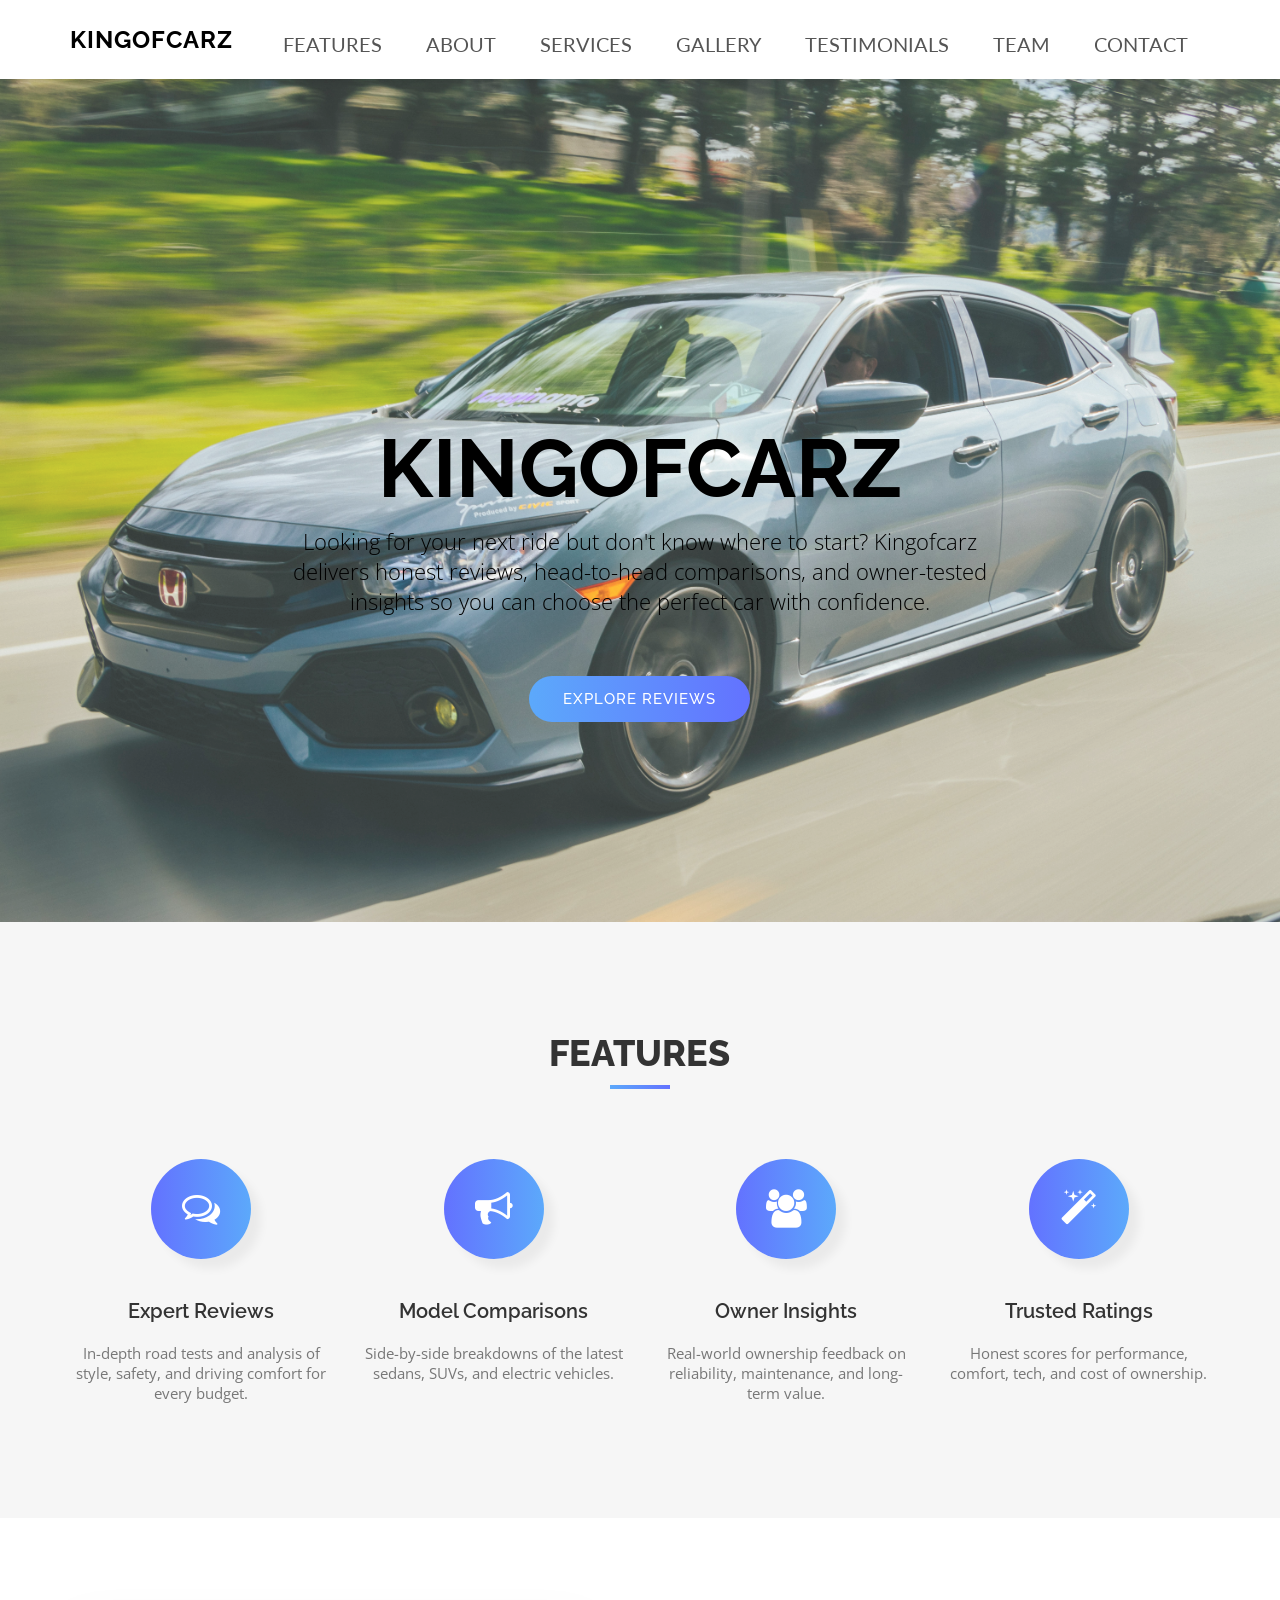
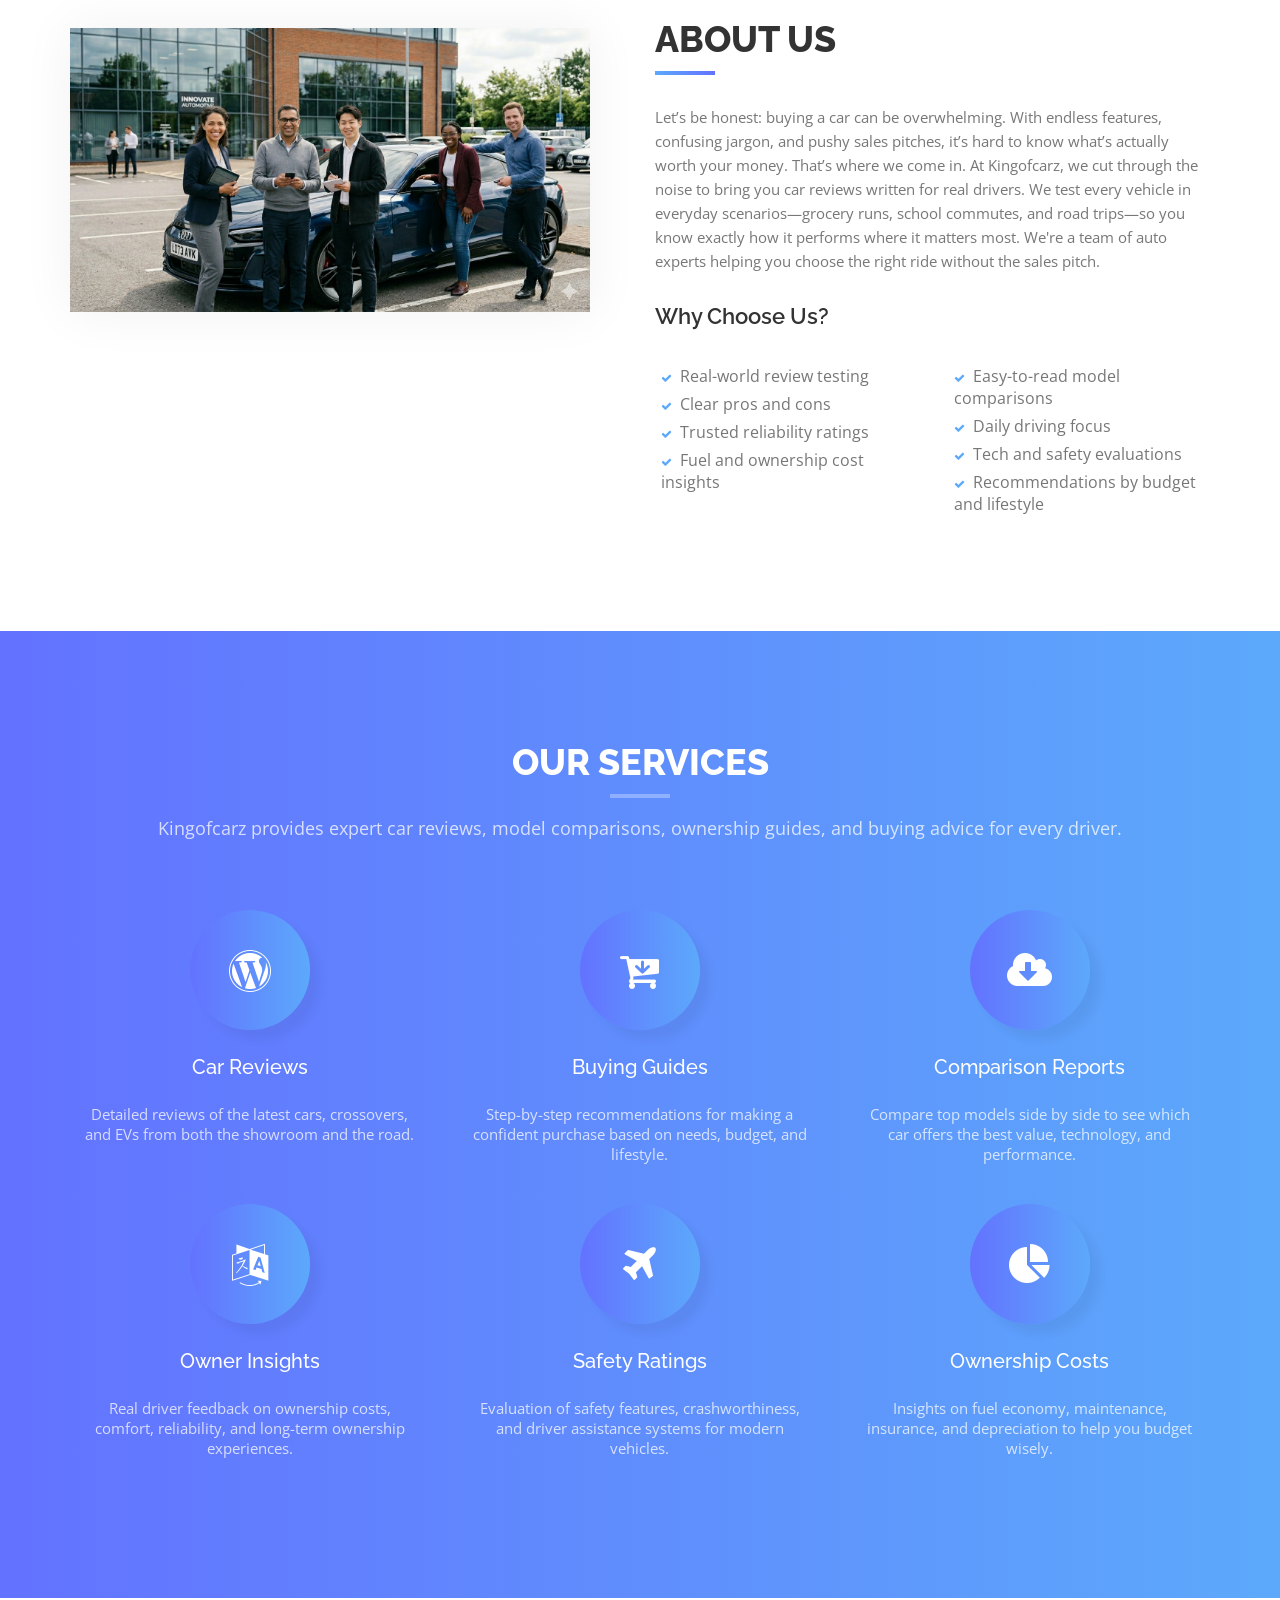
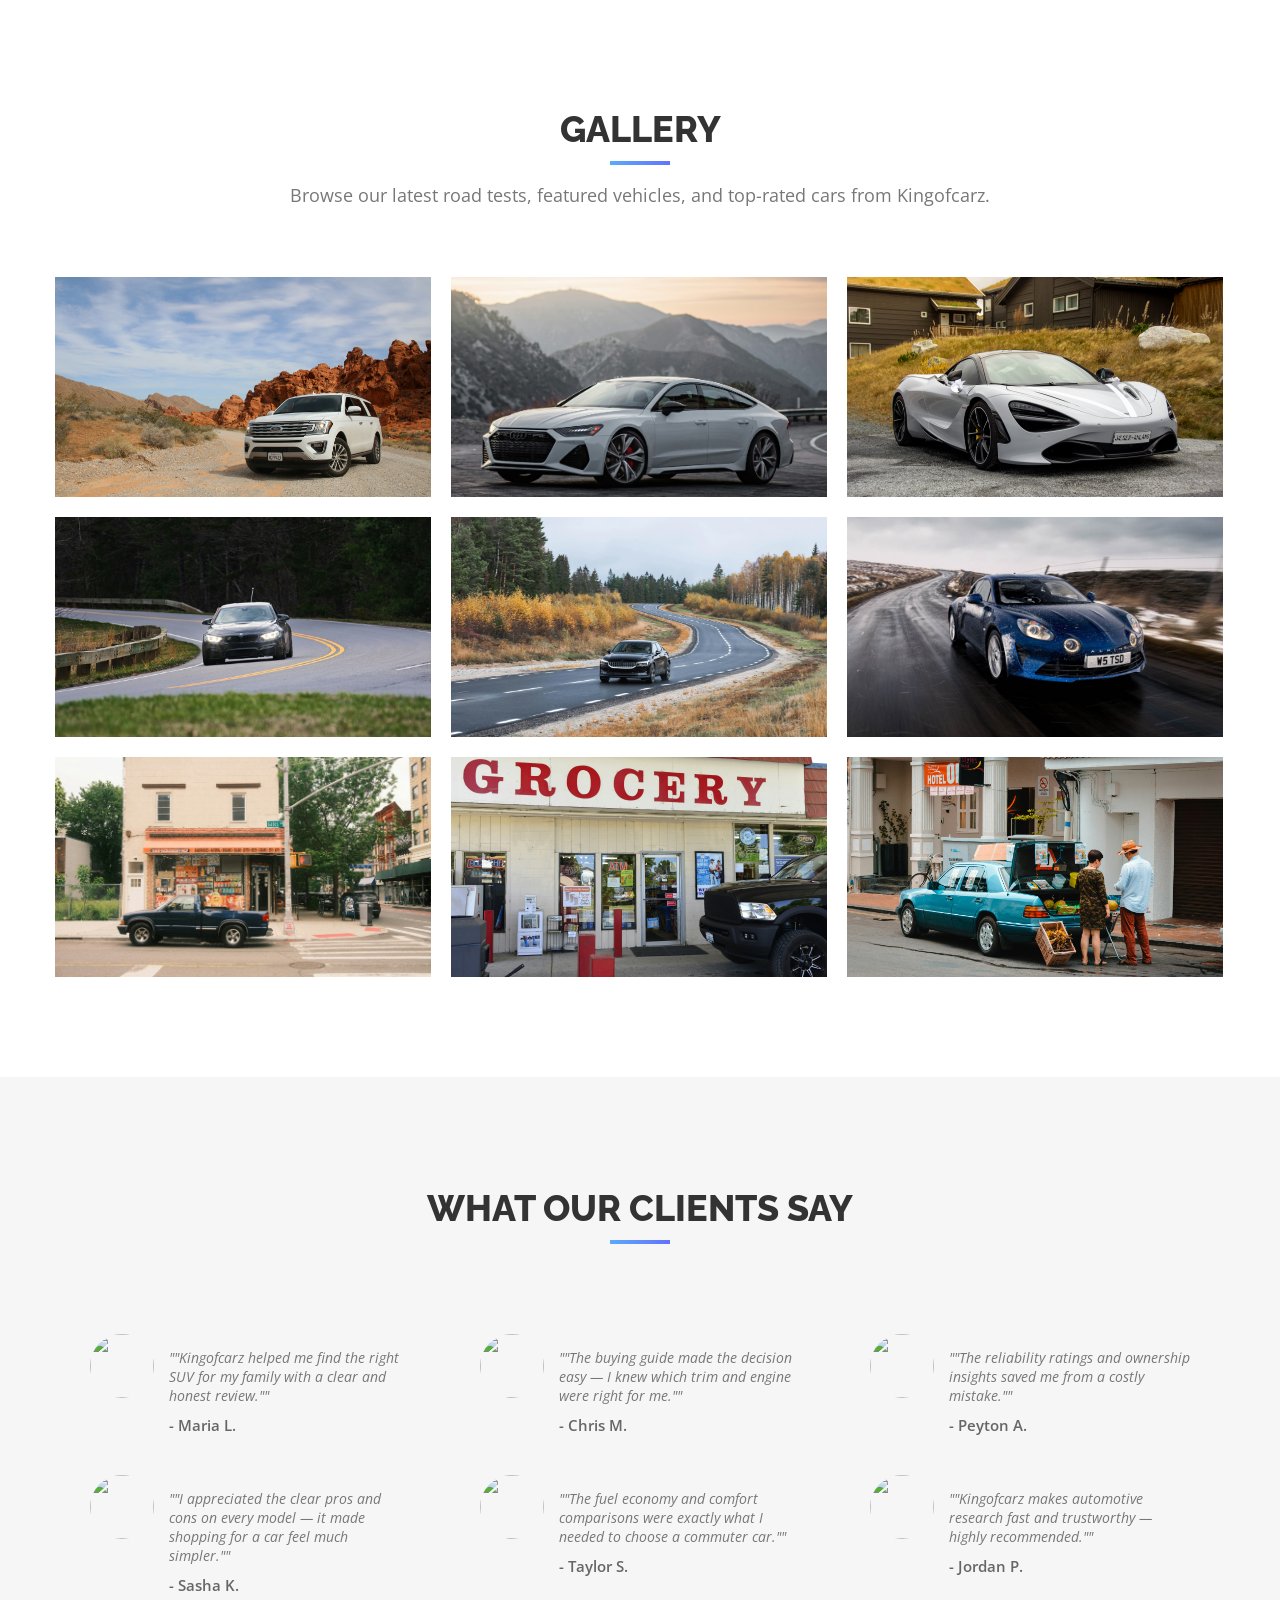
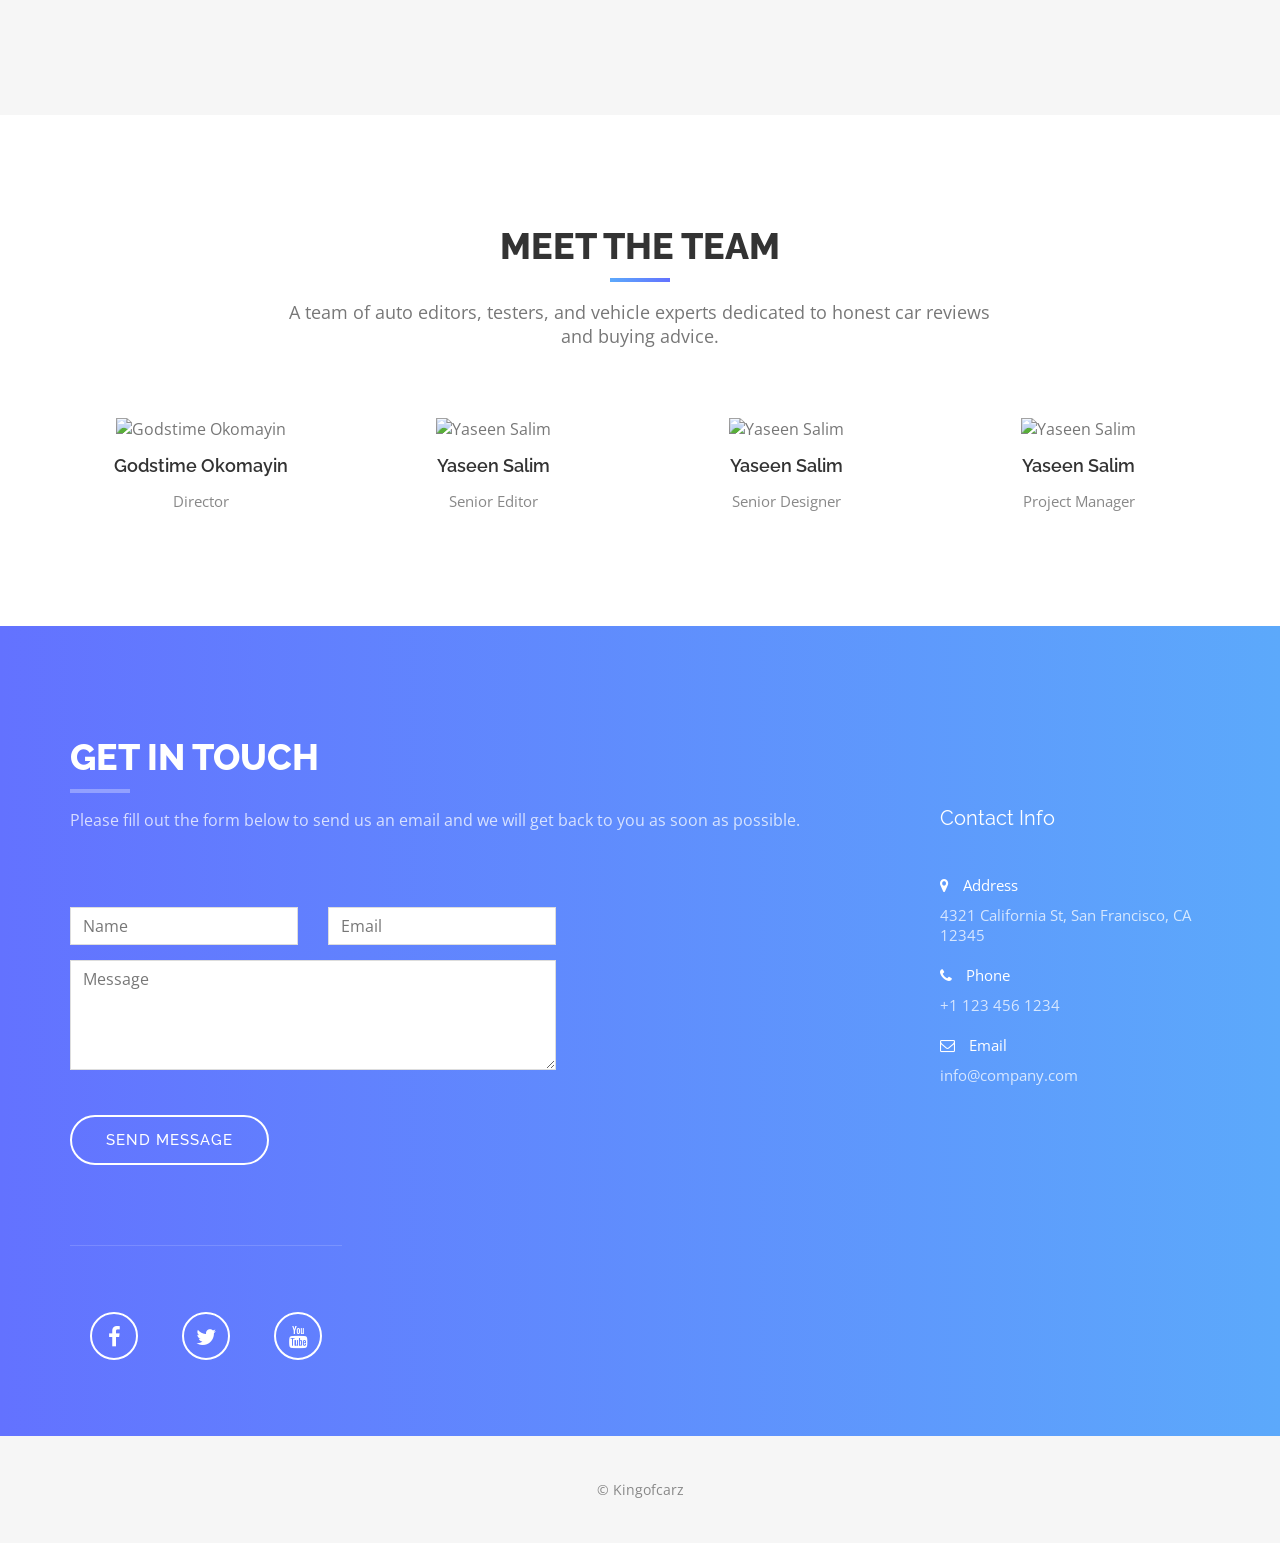
==== commit 7df493fa: "changed text colour" ====
--- a/index.html
+++ b/index.html
@@ -21,9 +21,7 @@
   <body id="page-top">
     <nav id="menu" class="site-nav">
       <div class="container nav-inner">
-        <a class="nav-brand page-scroll" href="#page-top">
-          Kingofcarz
-        </a>
+        <a class="nav-brand page-scroll" href="#page-top">Kingofcarz</a>
         <button
           type="button"
           class="nav-toggle"
@@ -307,7 +305,7 @@
               <div class="portfolio-item">
                 <div class="hover-bg">
                   <a
-                    href="img/portfolio/05-large.jpg"
+                    href="reviews/car5.html"
                     title="Project Title"
                     data-lightbox-gallery="gallery1"
                   >
@@ -317,17 +315,17 @@
                     <img
                       src="img/portfolio/polestarrt.webp"
                       class="img-fluid"
-                      alt="Polestar preview"
-                    />
-                  </a>
-                </div>
-              </div>
-            </div>
-            <div class="col-4">
-              <div class="portfolio-item">
-                <div class="hover-bg">
-                  <a
-                    href="img/portfolio/typeR.htm"
+                      alt="Polestar 2 preview"
+                    />
+                  </a>
+                </div>
+              </div>
+            </div>
+            <div class="col-4">
+              <div class="portfolio-item">
+                <div class="hover-bg">
+                  <a
+                    href="reviews/car6.html"
                     title="Type R gallery item"
                     data-lightbox-gallery="gallery1"
                   >
@@ -347,7 +345,7 @@
               <div class="portfolio-item">
                 <div class="hover-bg">
                   <a
-                    href="img/portfolio/07-large.jpg"
+                    href="reviews/car7.html"
                     title="Project Title"
                     data-lightbox-gallery="gallery1"
                   >
@@ -367,7 +365,7 @@
               <div class="portfolio-item">
                 <div class="hover-bg">
                   <a
-                    href="img/portfolio/08-large.jpg"
+                    href="reviews/car8.html"
                     title="Project Title"
                     data-lightbox-gallery="gallery1"
                   >
@@ -387,7 +385,7 @@
               <div class="portfolio-item">
                 <div class="hover-bg">
                   <a
-                    href="img/portfolio/09-large.jpg"
+                    href="reviews/car9.html"
                     title="Project Title"
                     data-lightbox-gallery="gallery1"
                   >
--- a/styles.css
+++ b/styles.css
@@ -238,9 +238,10 @@
   font-family: "Raleway", sans-serif;
   font-size: 24px;
   font-weight: 700;
-  color: #333;
+  color: #000000;
   text-transform: uppercase;
   text-decoration: none;
+  letter-spacing: 1px;
 }
 
 #menu .nav-list {
@@ -259,7 +260,7 @@
   font-family: "Lato", sans-serif;
   text-transform: uppercase;
   color: #555;
-  font-size: 15px;
+  font-size: 20px;
   font-weight: 400;
   padding: 8px 2px;
   margin: 9px 20px 0;
@@ -417,11 +418,11 @@
   -o-background-size: cover;
 }
 .intro .overlay {
-  background: rgba(0, 0, 0, 0.2);
+  background: rgba(255, 255, 255, 0.2);
 }
 .intro h1 {
   font-family: "Raleway", sans-serif;
-  color: #fff;
+  color: #000000;
   font-size: 82px;
   font-weight: 700;
   text-transform: uppercase;
@@ -433,7 +434,7 @@
   color: #5ca9fb;
 }
 .intro p {
-  color: #fff;
+  color: #000000;
   font-size: 22px;
   font-weight: 300;
   line-height: 30px;
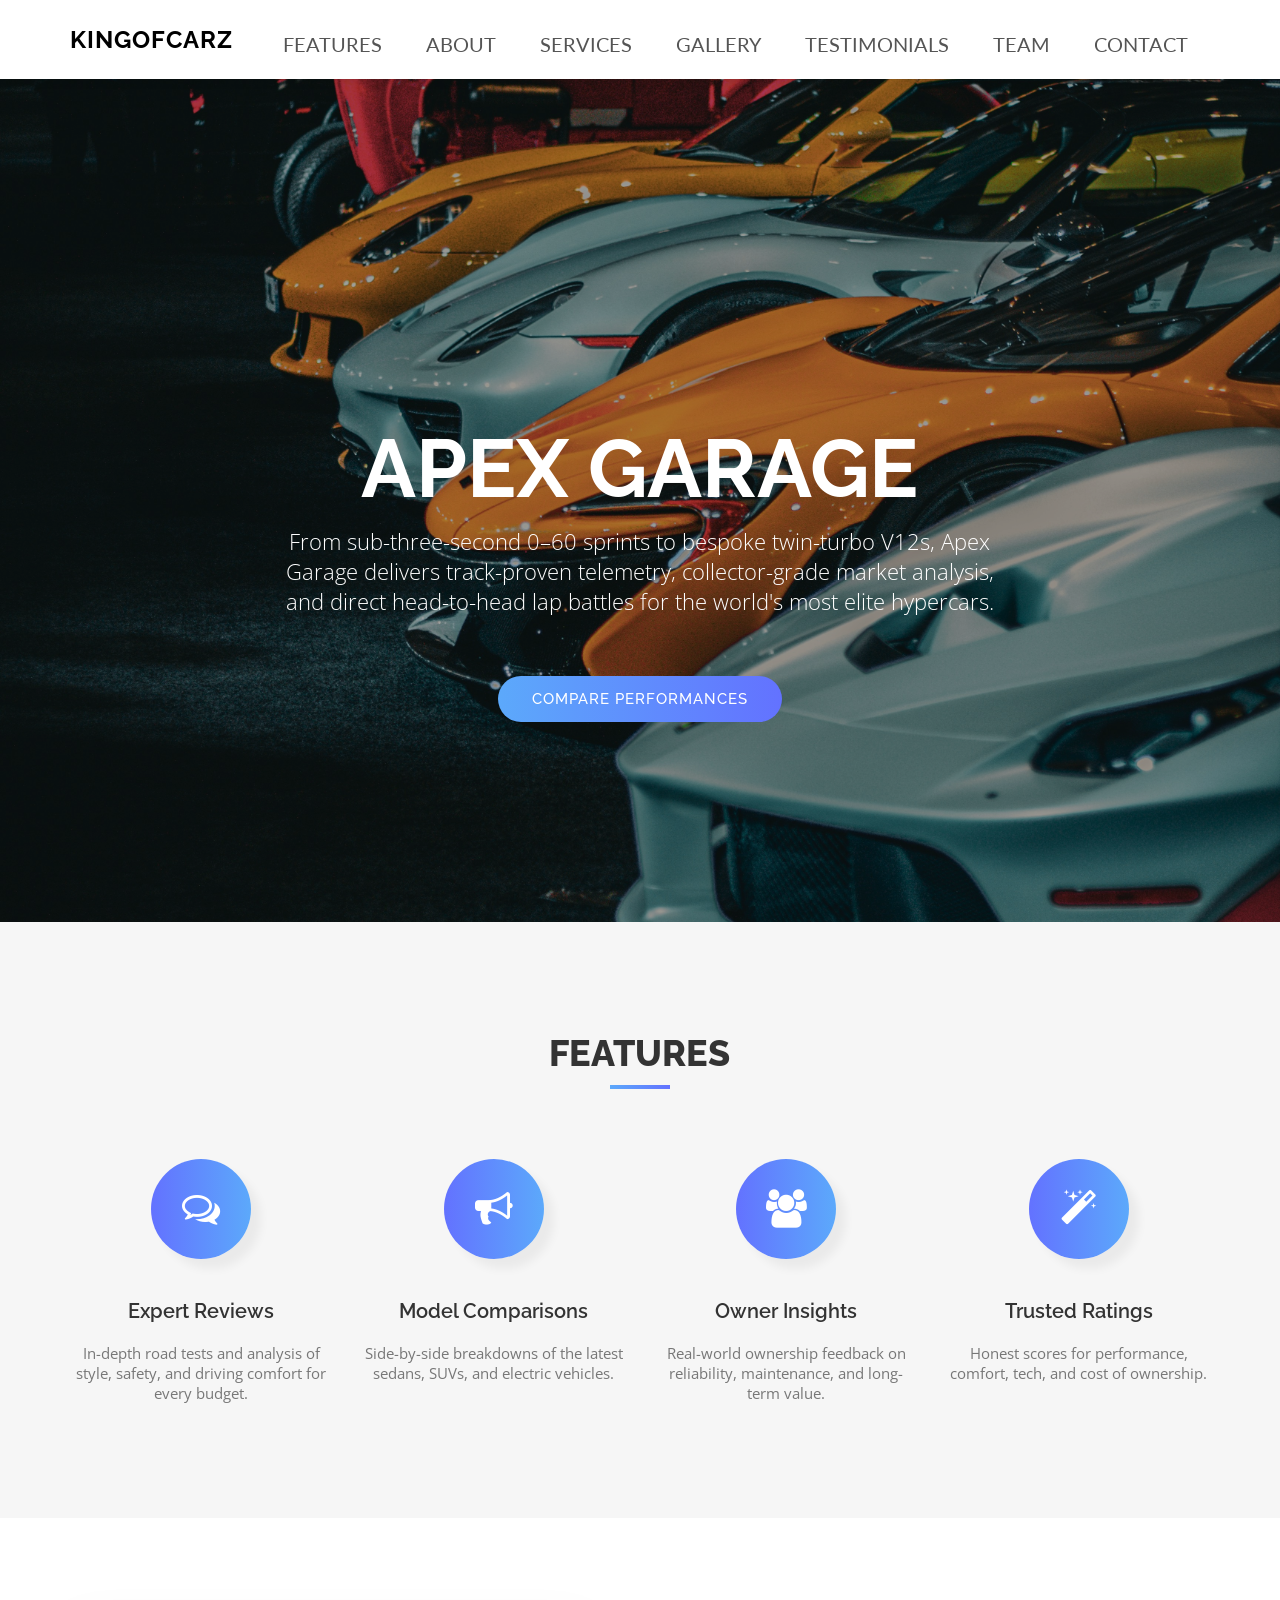
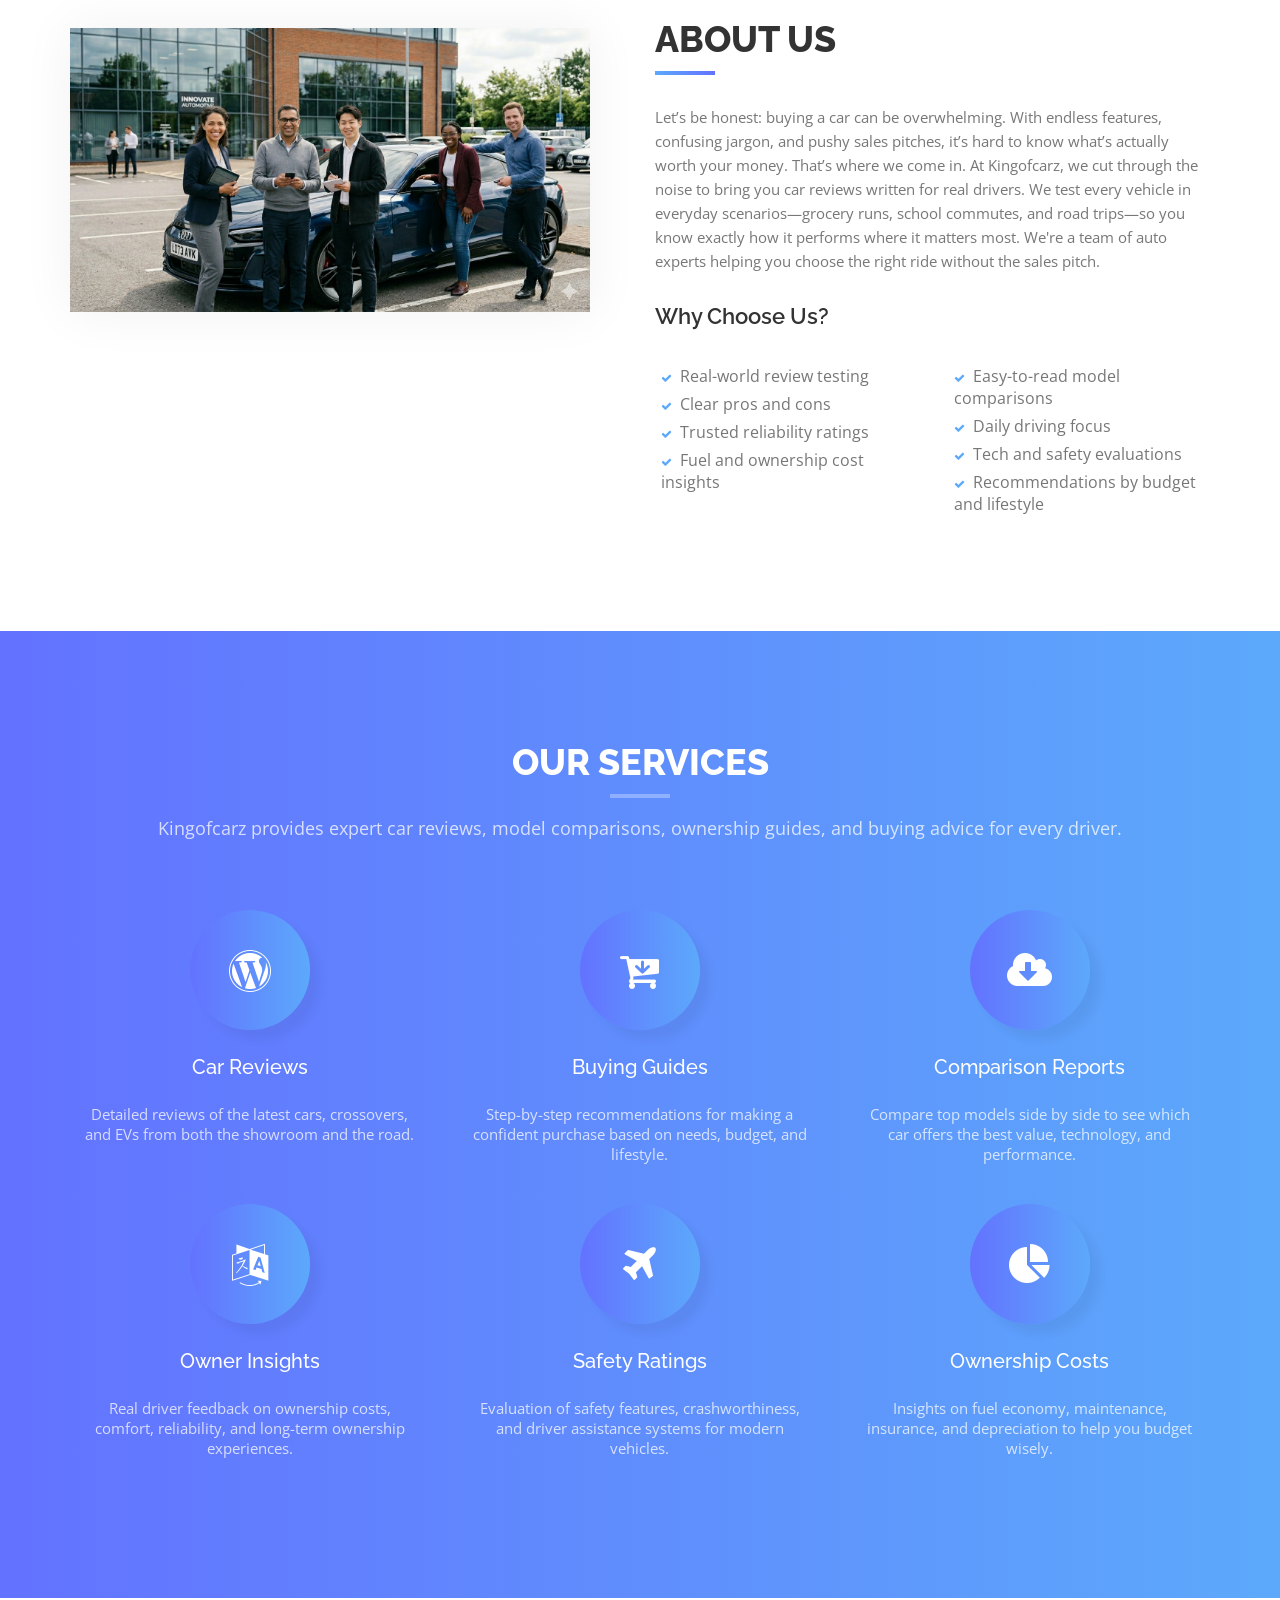
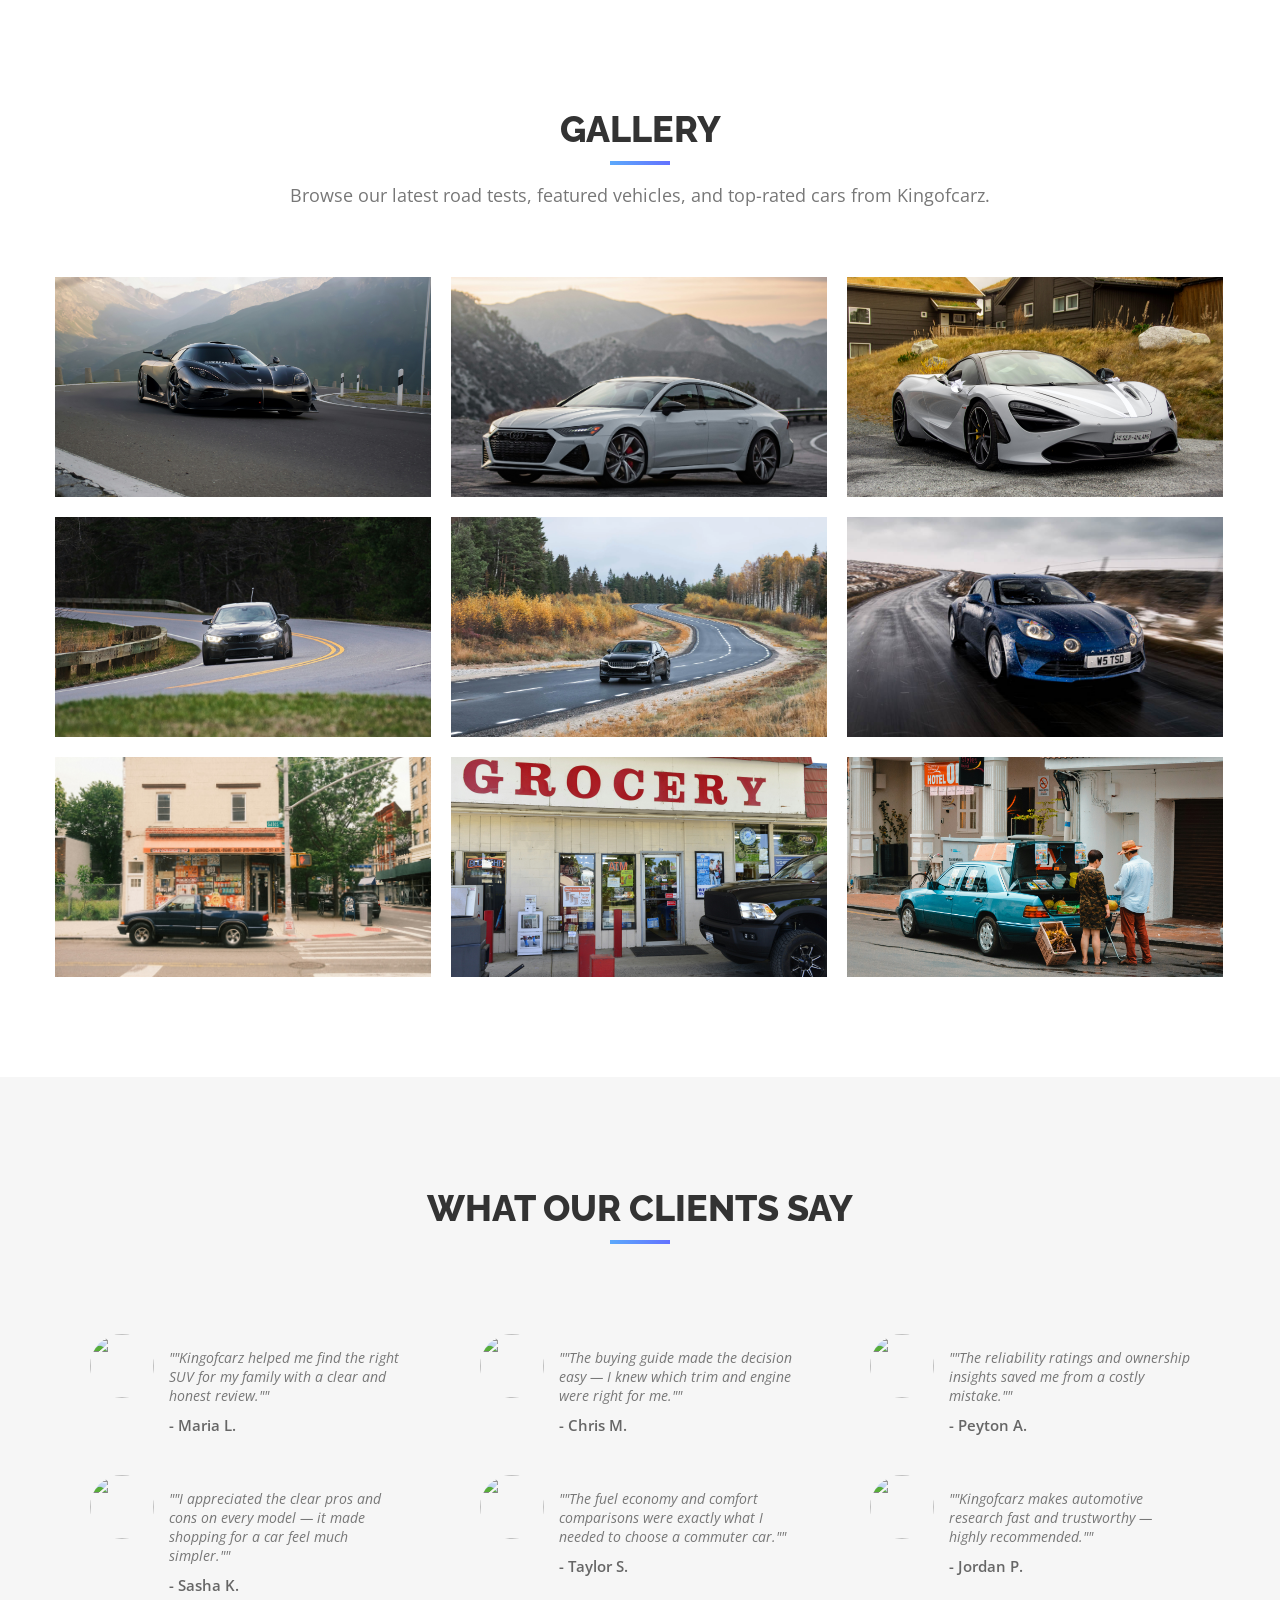
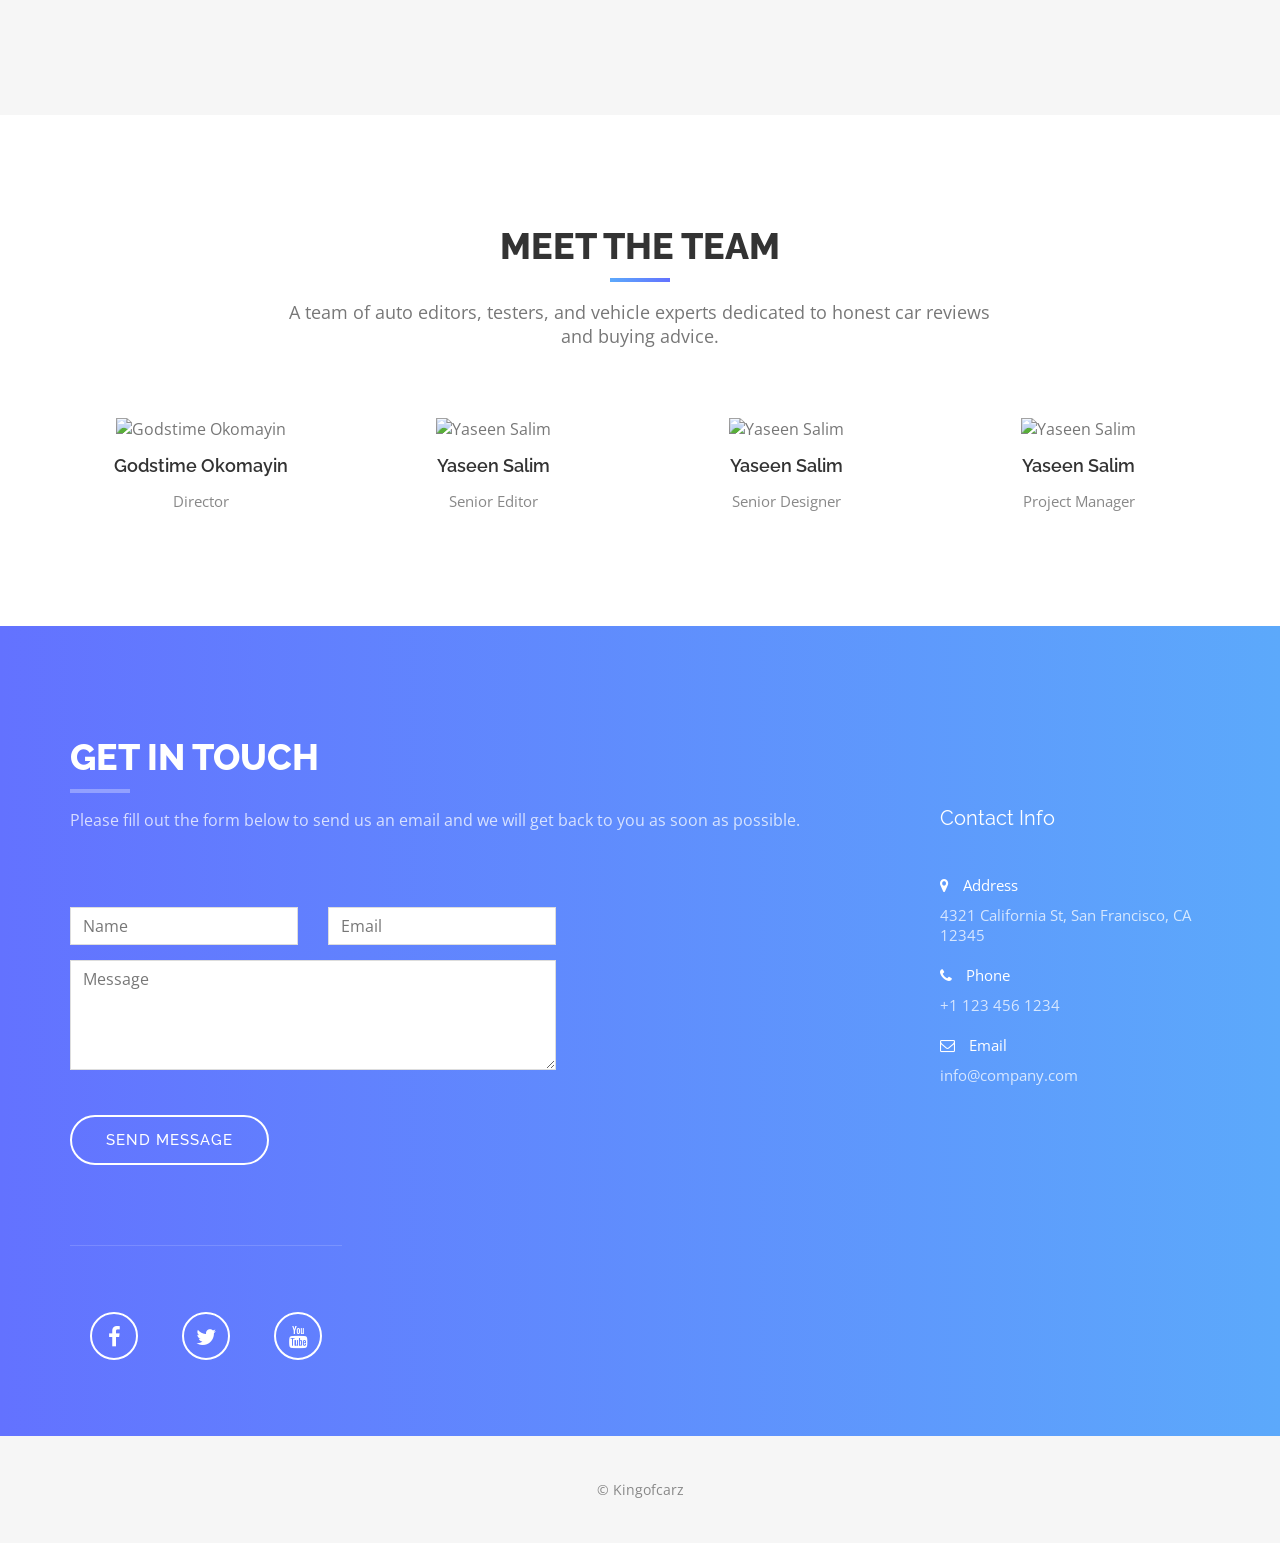
==== commit 04b97a7e: "i changed images" ====
--- a/index.html
+++ b/index.html
@@ -12,7 +12,7 @@
       rel="stylesheet"
     />
     <link rel="stylesheet" href="styles.css" />
-    <title>Kingofcarz | Car Reviews & Road Tests</title>
+    <title>Apex Garage | Supercar Telemetry</title>
     <meta
       name="description"
       content="Kingofcarz delivers expert car reviews, model comparisons, and real-world ownership insights to help you choose the right vehicle."
@@ -48,17 +48,17 @@
     </nav>
 
     <header id="header">
-      <div class="intro">
+      <div class="intro" style="background-image: url('img/portfolio/img/supercargroup.jpg');">
         <div class="overlay">
           <div class="container">
             <div class="row">
               <div class="col-8 col-center intro-text">
-                <h1>Kingofcarz</h1>
-                <p>
-                  Looking for your next ride but don't know where to start? Kingofcarz delivers honest reviews, head-to-head comparisons, and owner-tested insights so you can choose the perfect car with confidence.
+                <h1>Apex Garage</h1>
+                <p>
+                  From sub-three-second 0–60 sprints to bespoke twin-turbo V12s, Apex Garage delivers track-proven telemetry, collector-grade market analysis, and direct head-to-head lap battles for the world's most elite hypercars.
                 </p>
                 <a href="#testimonials" class="btn btn-custom btn-lg page-scroll">
-                  Explore Reviews
+                  Compare Performances
                 </a>
               </div>
             </div>
@@ -233,7 +233,7 @@
                       <h4>Project Title</h4>
                     </div>
                     <img
-                      src="img/portfolio/fordexplorer.jpg"
+                      src="img/portfolio/koenigsegg1.jpg"
                       class="img-fluid"
                       alt="Project Title"
                     />
--- a/styles.css
+++ b/styles.css
@@ -410,7 +410,10 @@
   display: table;
   width: 100%;
   padding: 0;
-  background: url(img/intro.jpg) center center no-repeat;
+  min-height: 550px;
+  background-image: url("./img/portfolio/img/supercargroup.jpg");
+  background-position: center 42%;
+  background-repeat: no-repeat;
   background-color: #e5e5e5;
   -webkit-background-size: cover;
   -moz-background-size: cover;
@@ -418,11 +421,12 @@
   -o-background-size: cover;
 }
 .intro .overlay {
-  background: rgba(255, 255, 255, 0.2);
+  min-height: 550px;
+  background: rgba(0, 0, 0, 0.35);
 }
 .intro h1 {
   font-family: "Raleway", sans-serif;
-  color: #000000;
+  color: #ffffff;
   font-size: 82px;
   font-weight: 700;
   text-transform: uppercase;
@@ -434,7 +438,7 @@
   color: #5ca9fb;
 }
 .intro p {
-  color: #000000;
+  color: #ffffff;
   font-size: 22px;
   font-weight: 300;
   line-height: 30px;
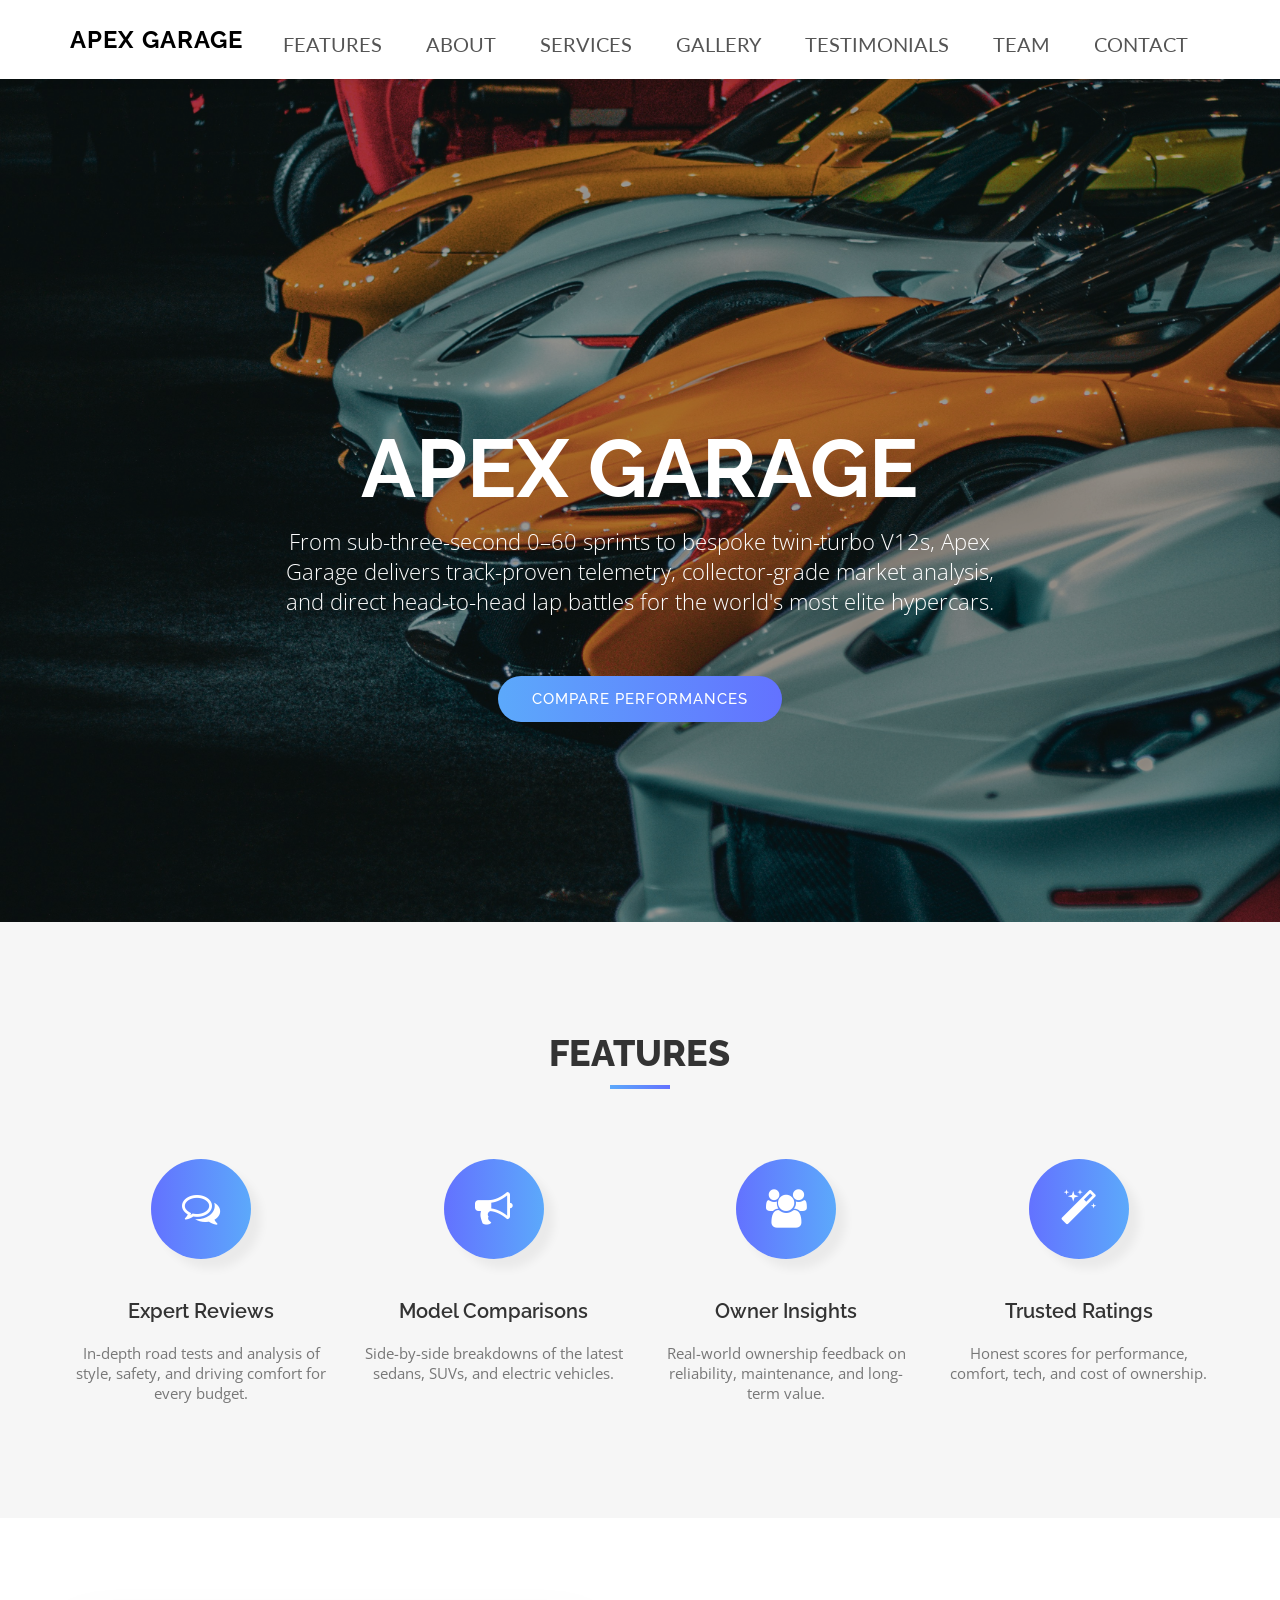
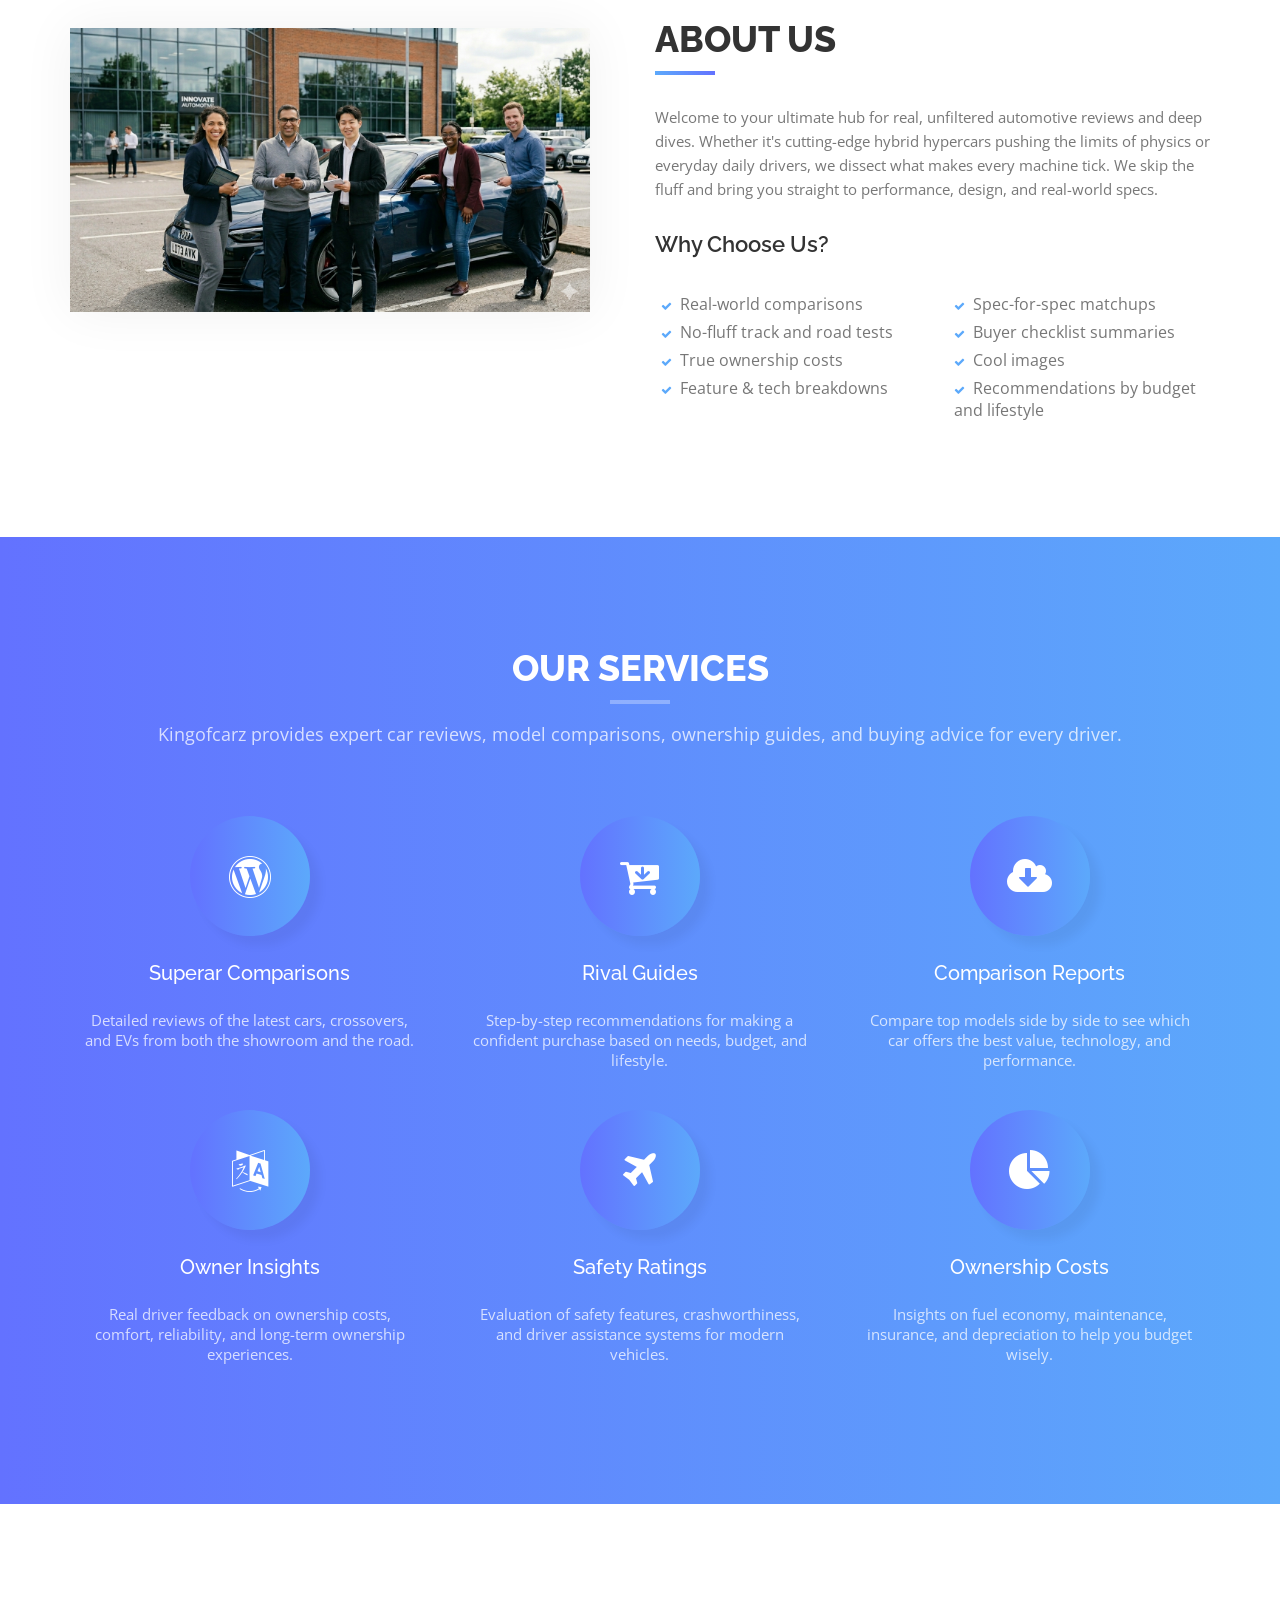
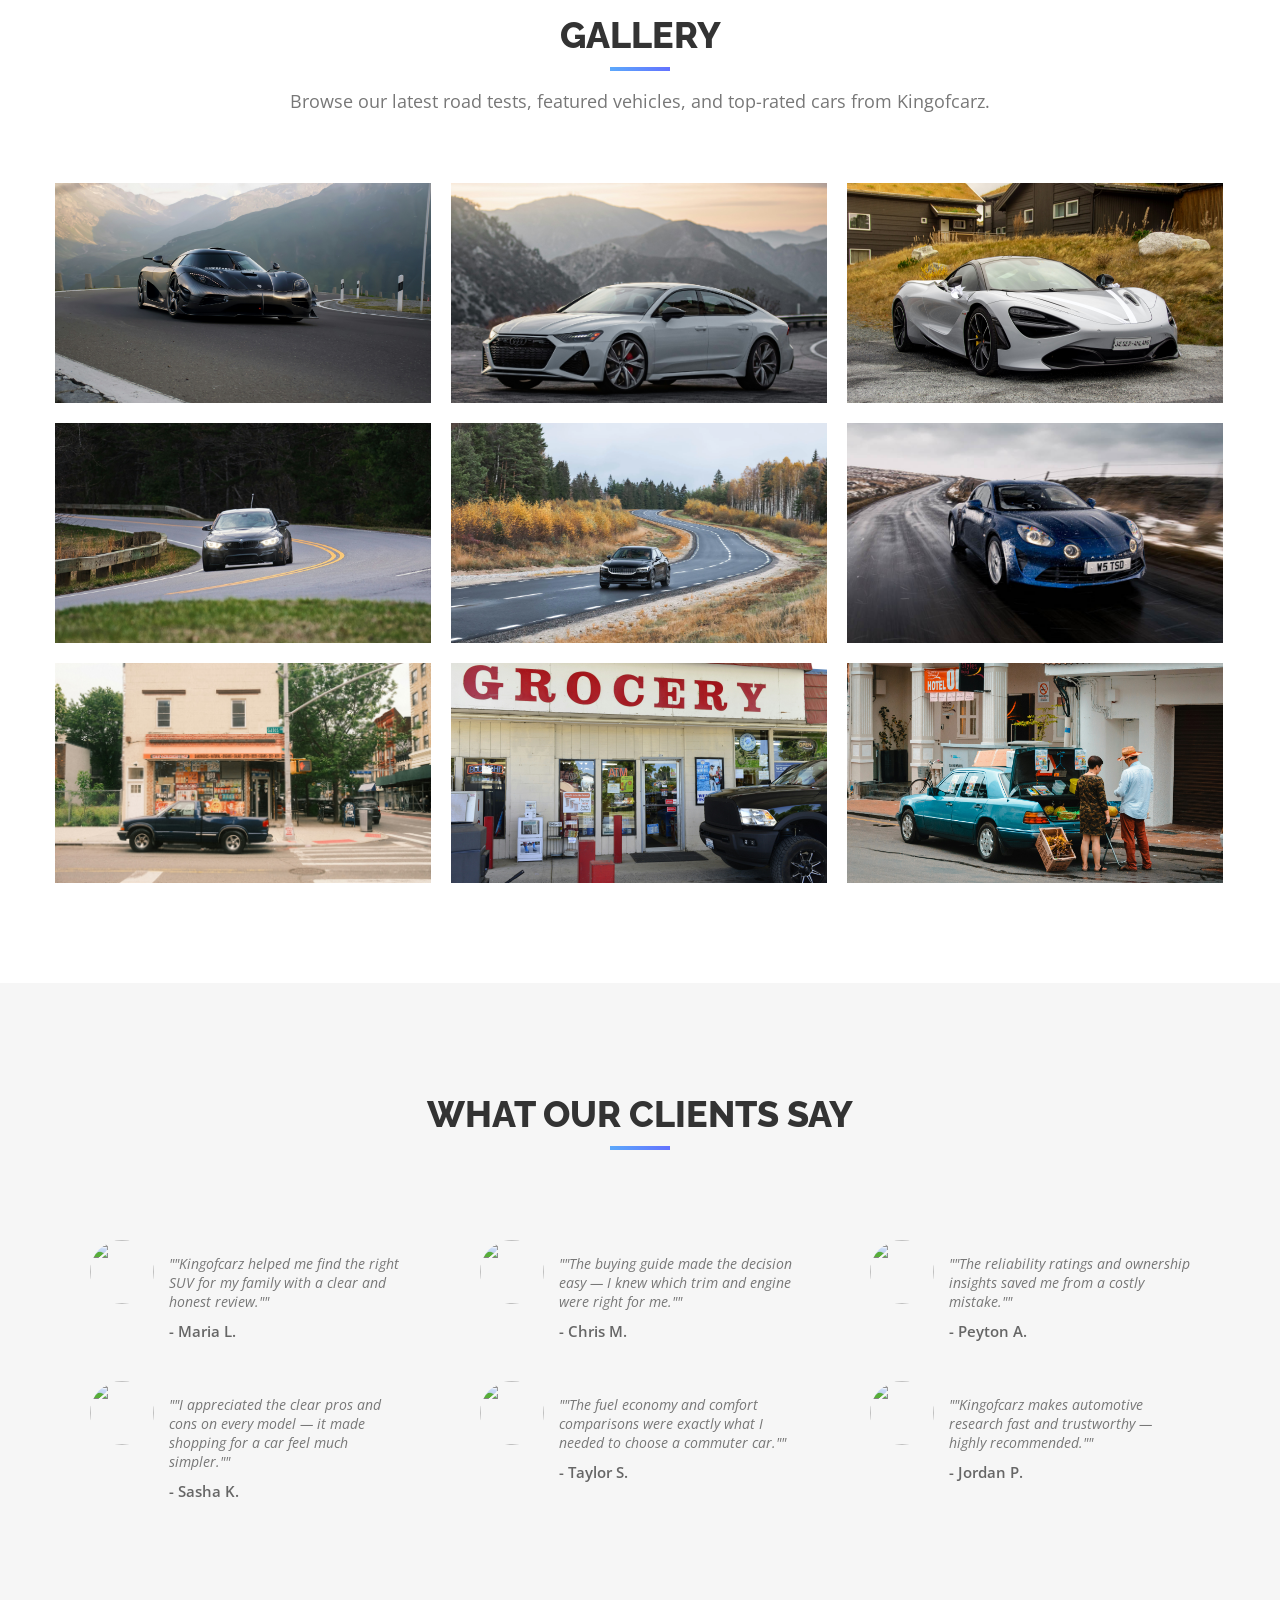
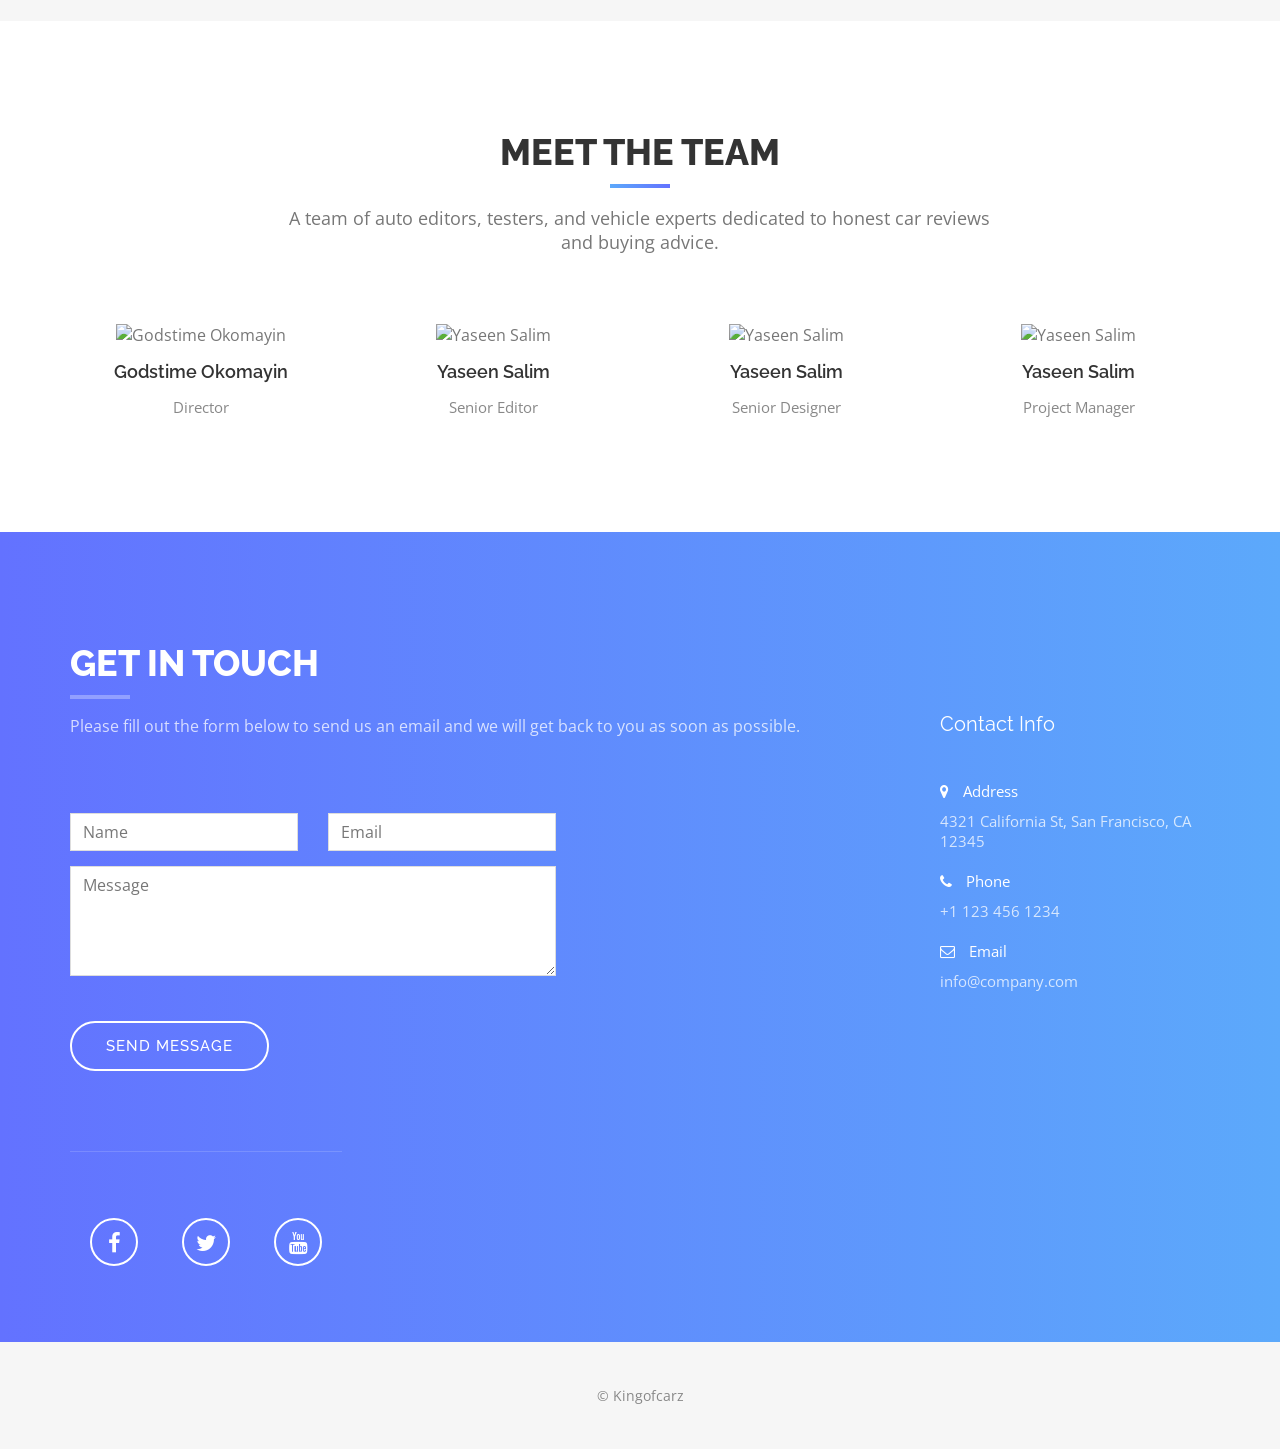
==== commit 70fadfaf: "changed text" ====
--- a/index.html
+++ b/index.html
@@ -21,7 +21,7 @@
   <body id="page-top">
     <nav id="menu" class="site-nav">
       <div class="container nav-inner">
-        <a class="nav-brand page-scroll" href="#page-top">Kingofcarz</a>
+        <a class="nav-brand page-scroll" href="#page-top">Apex Garage</a>
         <button
           type="button"
           class="nav-toggle"
@@ -115,25 +115,23 @@
             <div class="about-text">
               <h2>About Us</h2>
               <p>
-                Let’s be honest: buying a car can be overwhelming. With endless features, confusing jargon, and pushy sales pitches, it’s hard to know what’s actually worth your money. That’s where we come in.
-
-At Kingofcarz, we cut through the noise to bring you car reviews written for real drivers. We test every vehicle in everyday scenarios—grocery runs, school commutes, and road trips—so you know exactly how it performs where it matters most. We're a team of auto experts helping you choose the right ride without the sales pitch.
+                Welcome to your ultimate hub for real, unfiltered automotive reviews and deep dives. Whether it's cutting-edge hybrid hypercars pushing the limits of physics or everyday daily drivers, we dissect what makes every machine tick. We skip the fluff and bring you straight to performance, design, and real-world specs.
               </p>
               <h3>Why Choose Us?</h3>
               <div class="list-style">
                 <div class="col-6">
                   <ul>
-                    <li>Real-world review testing</li>
-                    <li>Clear pros and cons</li>
-                    <li>Trusted reliability ratings</li>
-                    <li>Fuel and ownership cost insights</li>
+                    <li>Real-world comparisons</li>
+                    <li>No-fluff track and road tests </li>
+                    <li>True ownership costs</li>
+                    <li>Feature & tech breakdowns</li>
                   </ul>
                 </div>
                 <div class="col-6">
                   <ul>
-                    <li>Easy-to-read model comparisons</li>
-                    <li>Daily driving focus</li>
-                    <li>Tech and safety evaluations</li>
+                    <li>Spec-for-spec matchups</li>
+                    <li>Buyer checklist summaries</li>
+                    <li>Cool images</li>
                     <li>Recommendations by budget and lifestyle</li>
                   </ul>
                 </div>
@@ -156,7 +154,7 @@
           <div class="col-4">
             <i class="fa fa-wordpress"></i>
             <div class="service-desc">
-              <h3>Car Reviews</h3>
+              <h3>Superar Comparisons</h3>
               <p>
                 Detailed reviews of the latest cars, crossovers, and EVs from both the showroom and the road.
               </p>
@@ -165,7 +163,7 @@
           <div class="col-4">
             <i class="fa fa-cart-arrow-down"></i>
             <div class="service-desc">
-              <h3>Buying Guides</h3>
+              <h3>Rival Guides</h3>
               <p>
                 Step-by-step recommendations for making a confident purchase based on needs, budget, and lifestyle.
               </p>
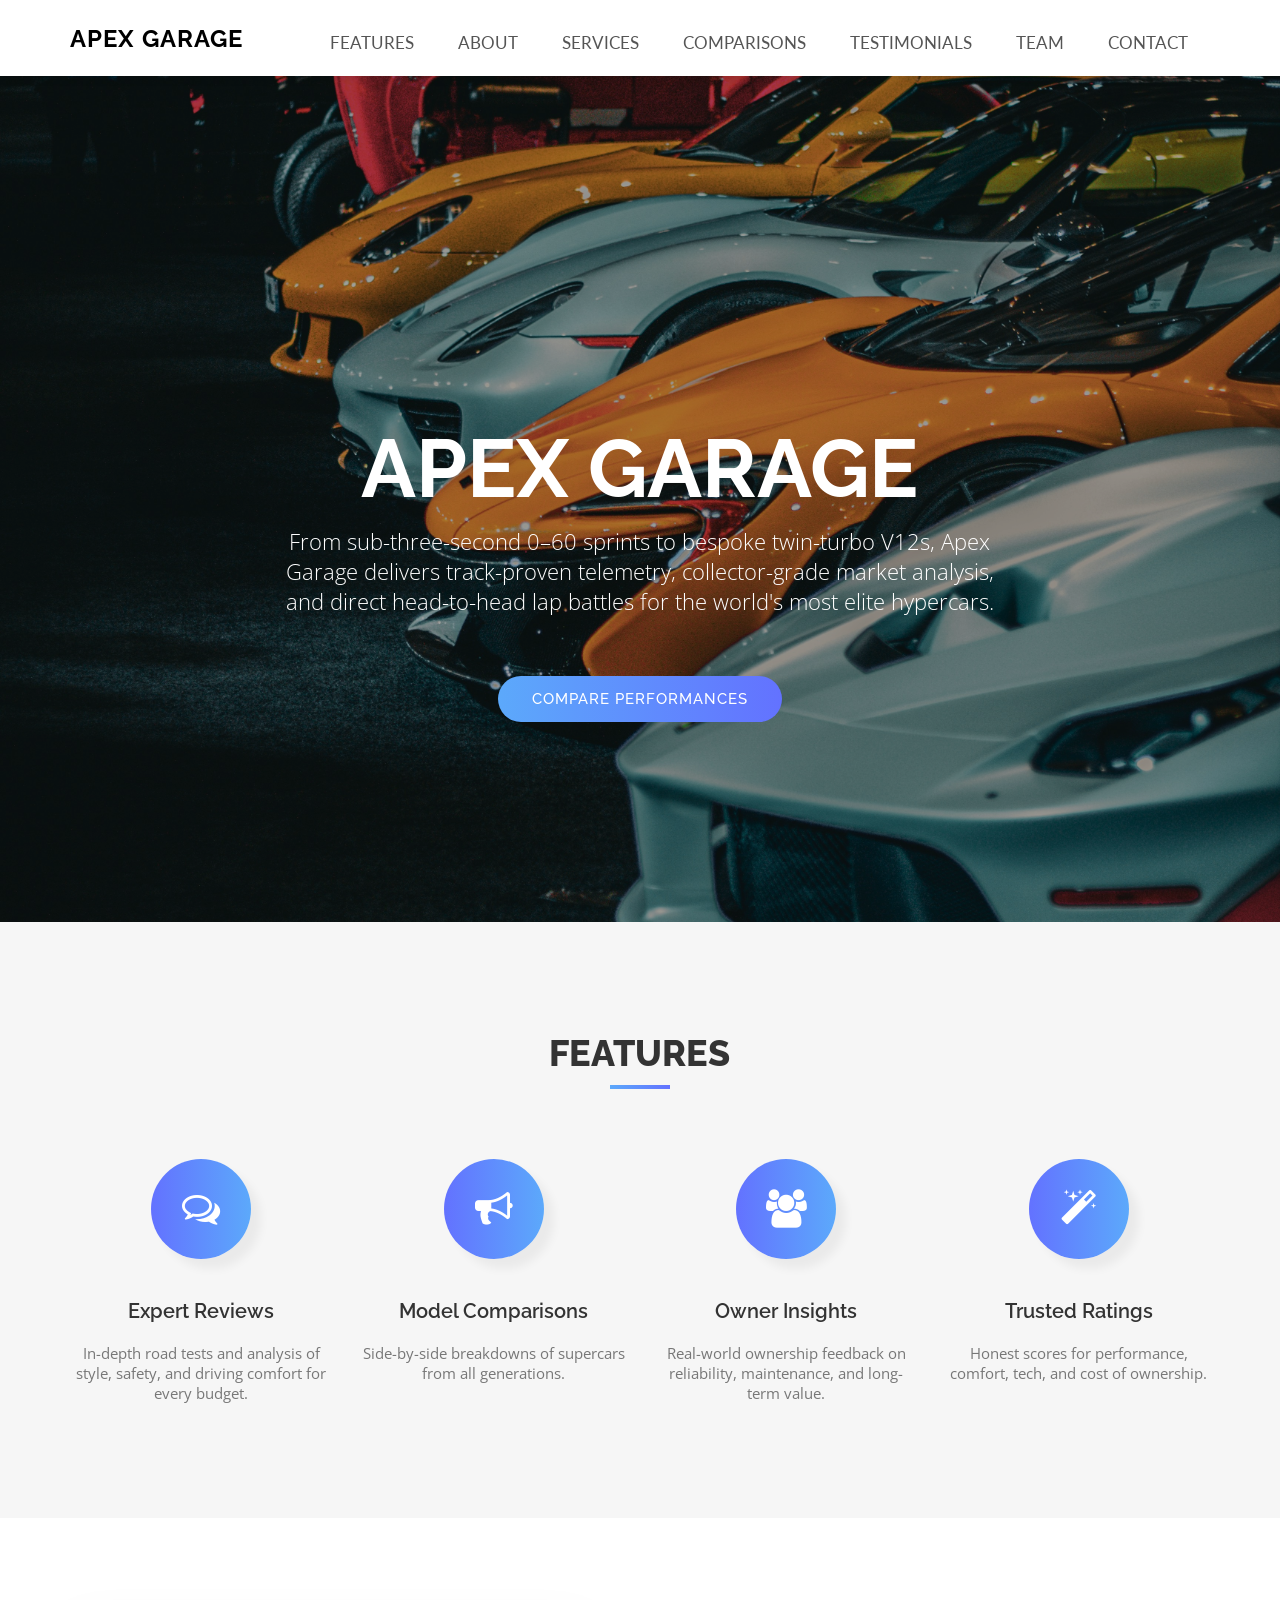
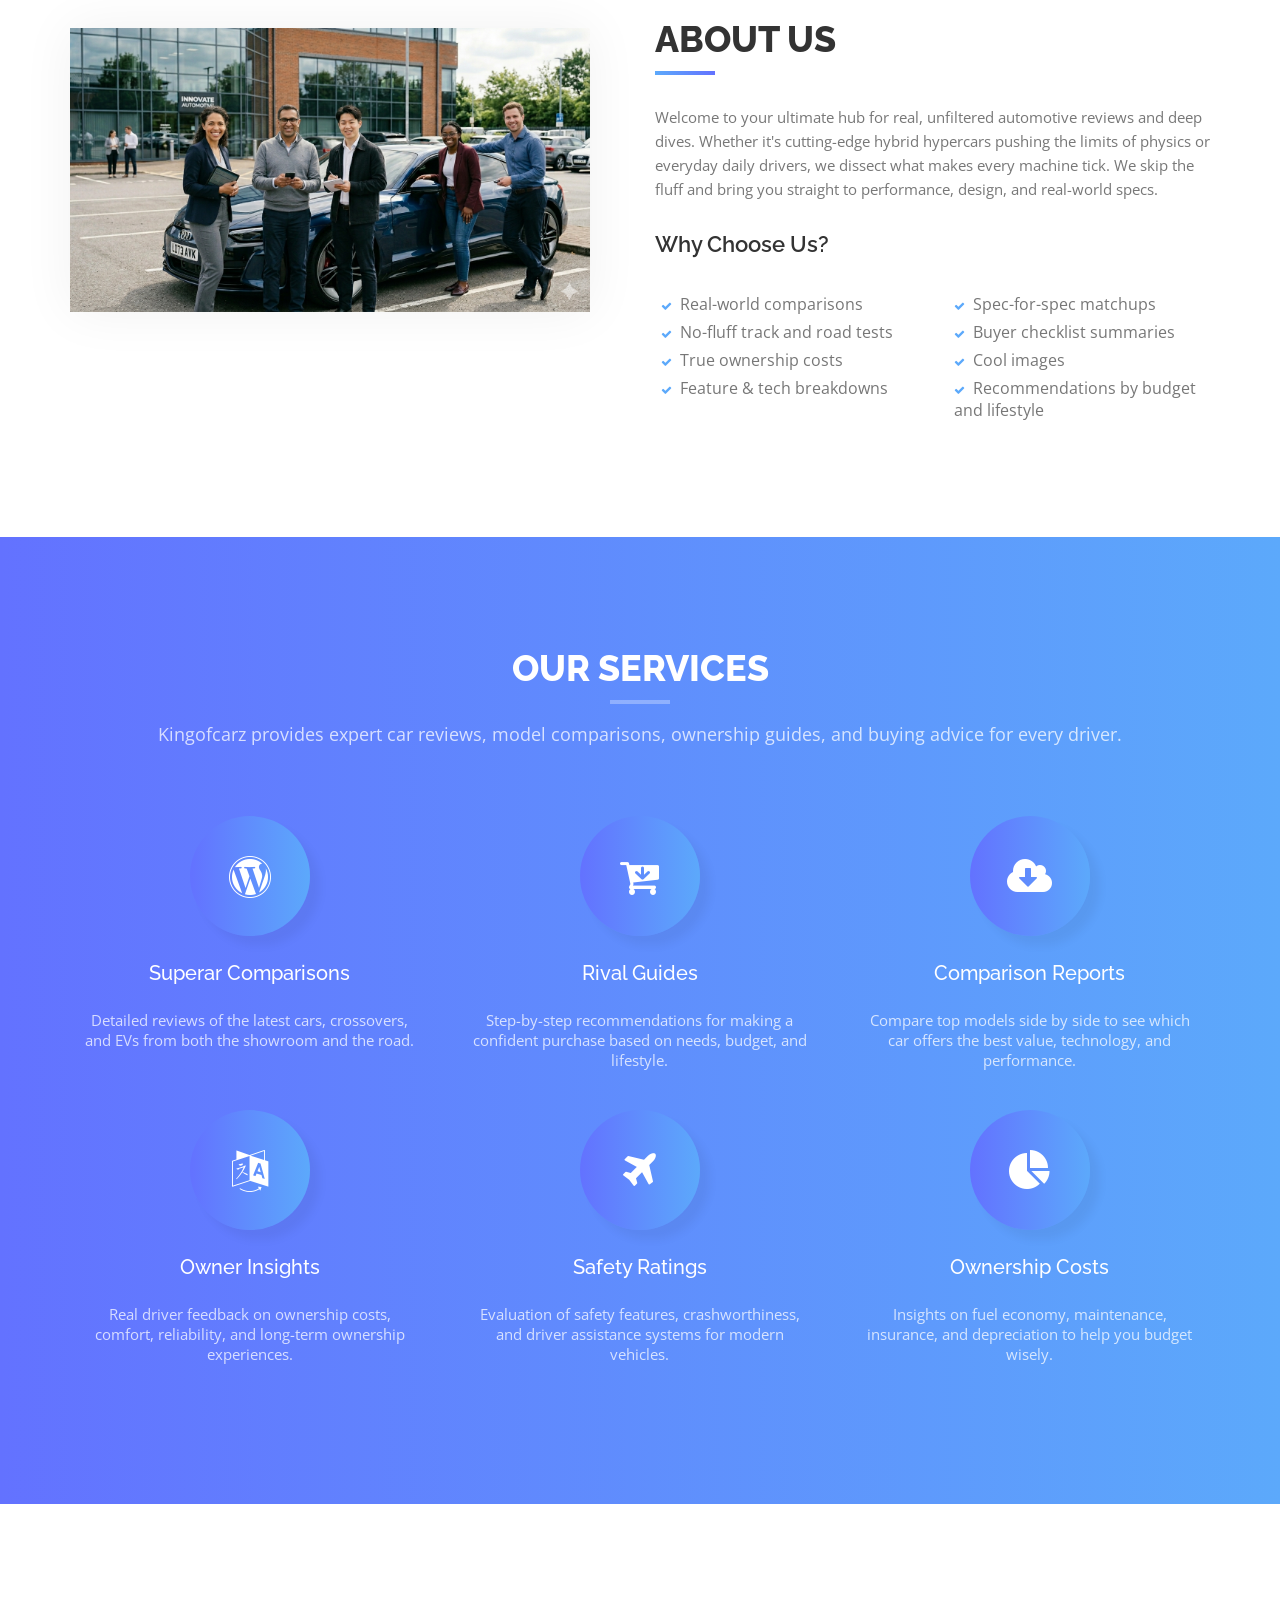
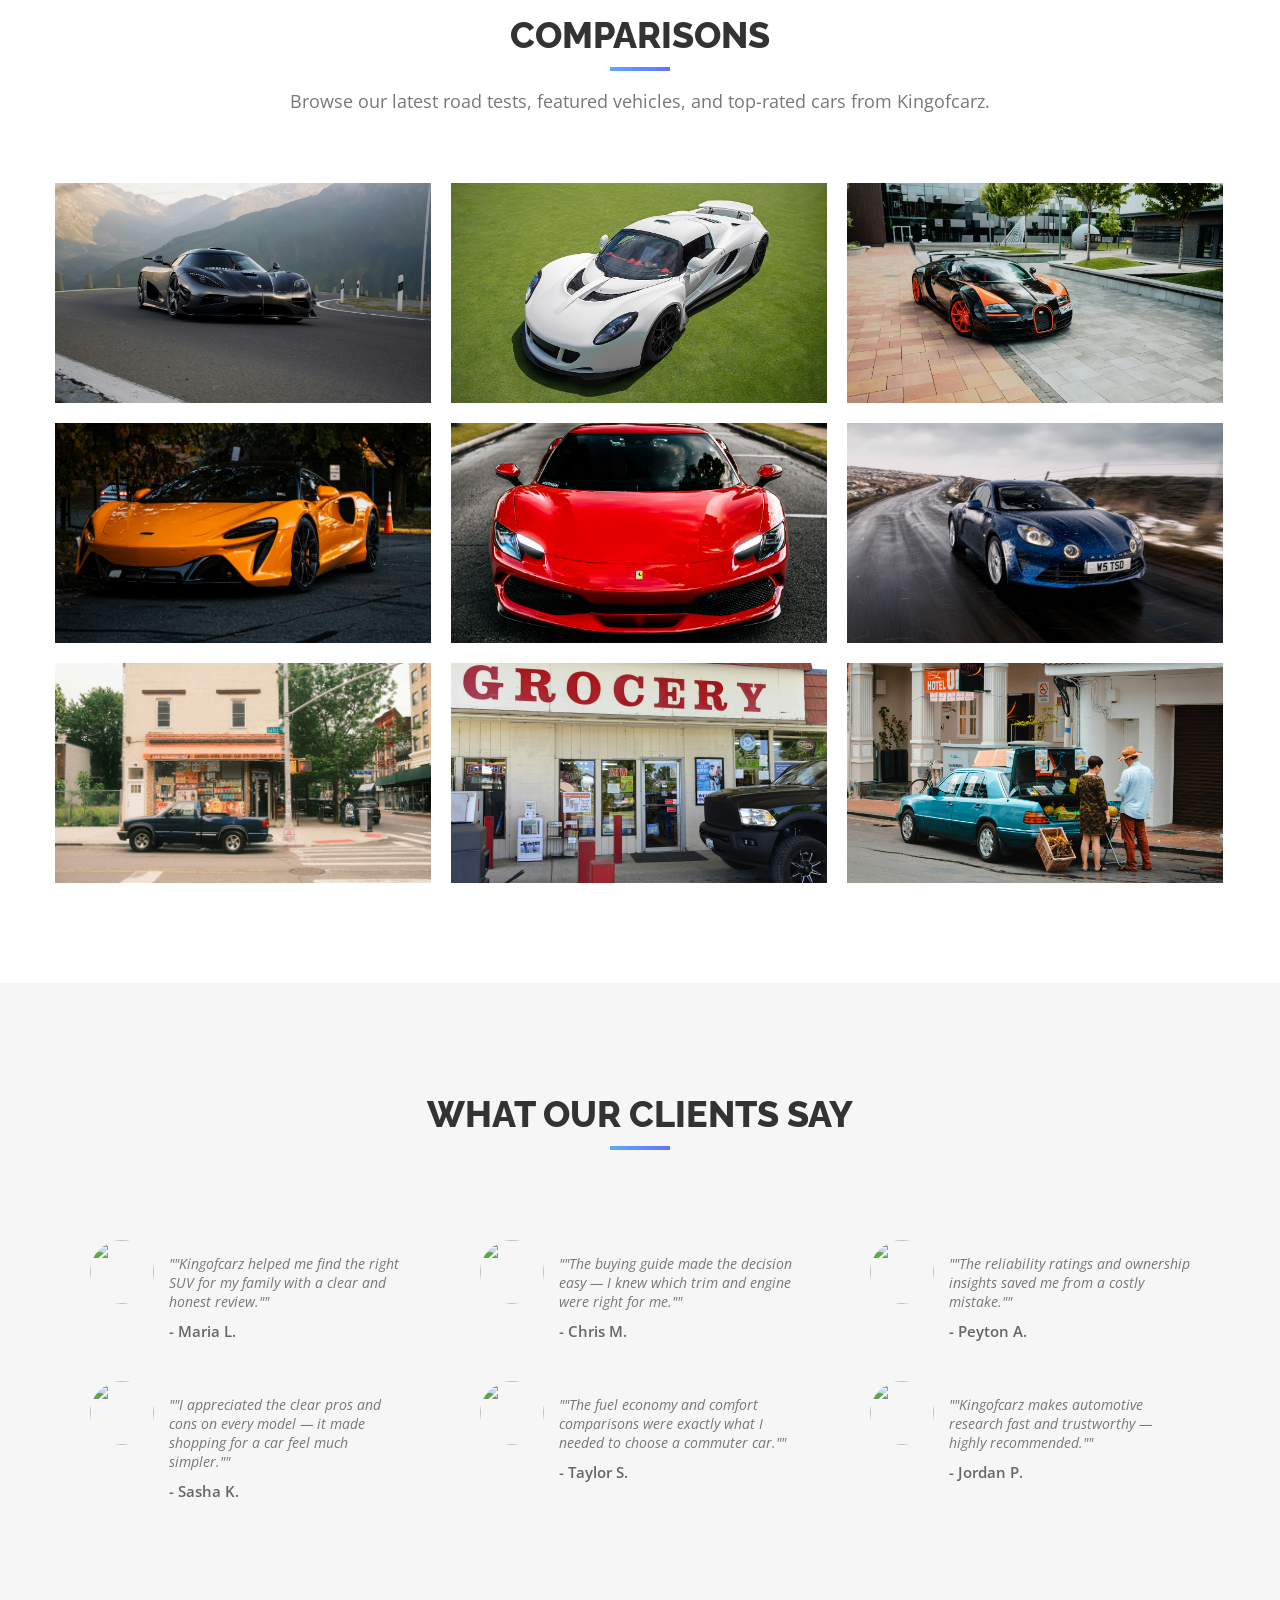
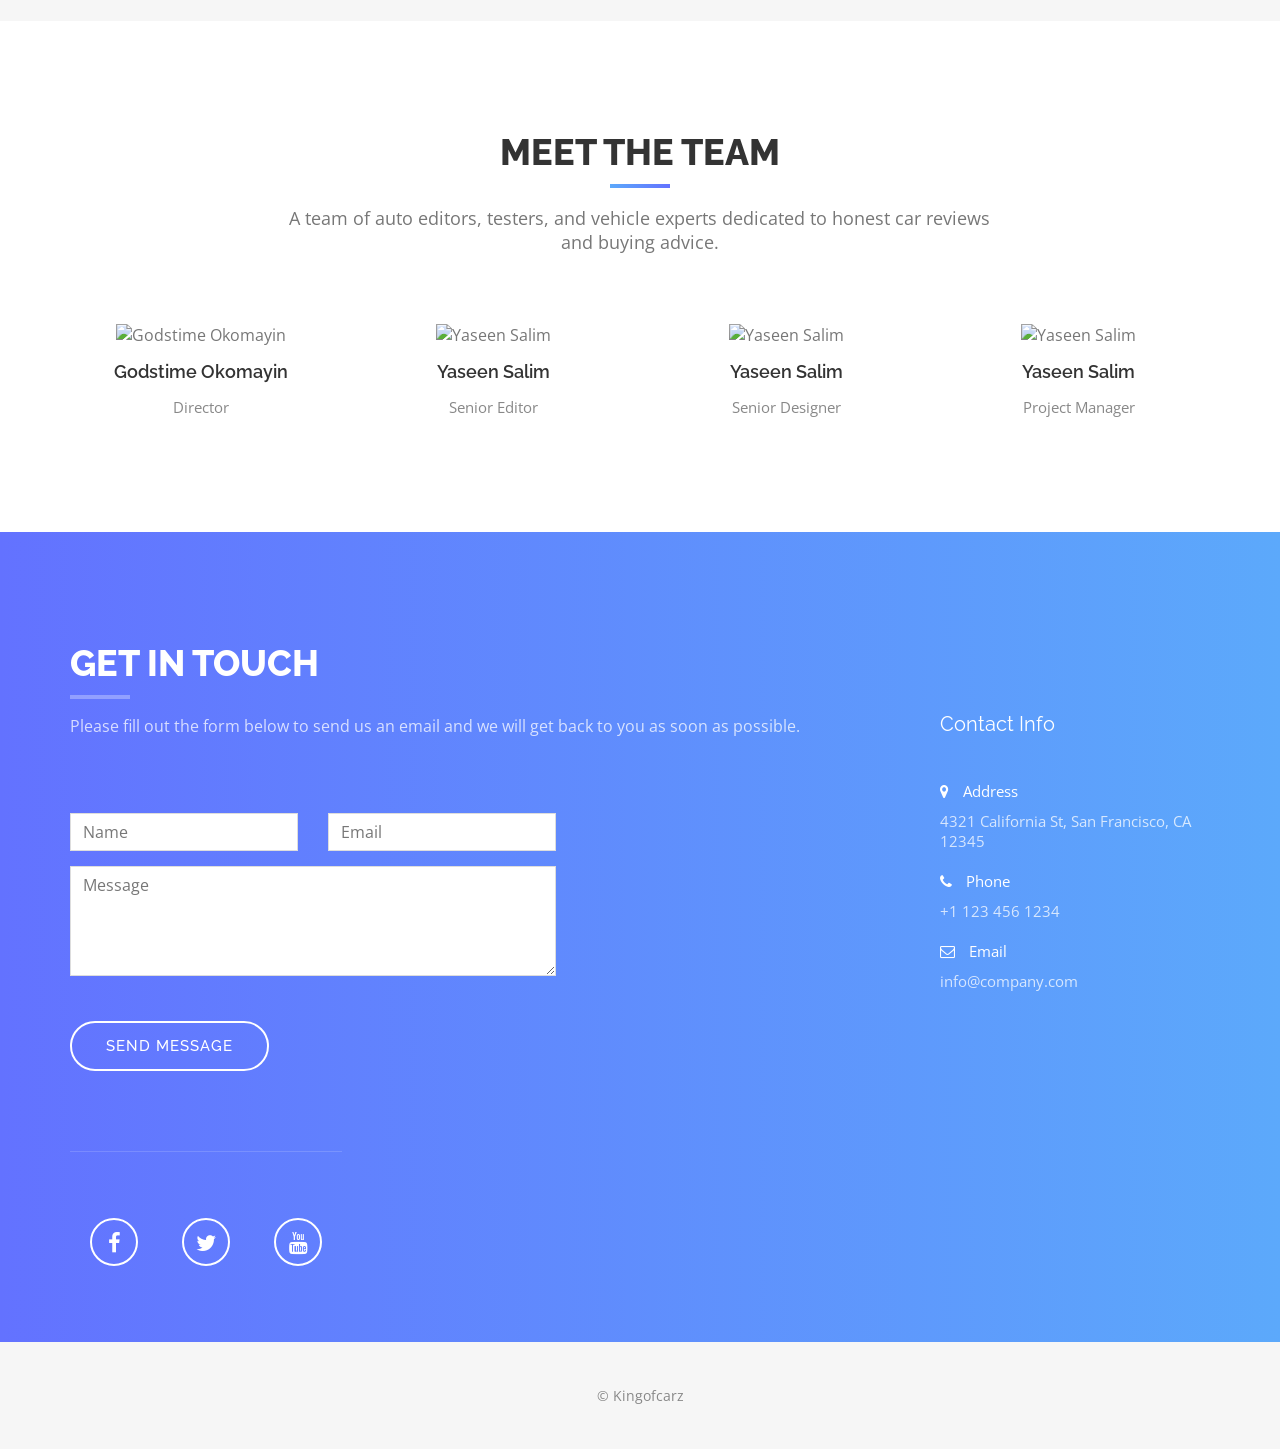
==== commit bcbd47a4: "changed text and images" ====
--- a/index.html
+++ b/index.html
@@ -38,7 +38,7 @@
             <li><a href="#features" class="page-scroll">Features</a></li>
             <li><a href="#about" class="page-scroll">About</a></li>
             <li><a href="#services" class="page-scroll">Services</a></li>
-            <li><a href="#portfolio" class="page-scroll">Gallery</a></li>
+            <li><a href="#Comparisons" class="page-scroll">Comparisons</a></li>
             <li><a href="#testimonials" class="page-scroll">Testimonials</a></li>
             <li><a href="#team" class="page-scroll">Team</a></li>
             <li><a href="#contact" class="page-scroll">Contact</a></li>
@@ -84,7 +84,7 @@
             <i class="fa fa-bullhorn"></i>
             <h3>Model Comparisons</h3>
             <p>
-              Side-by-side breakdowns of the latest sedans, SUVs, and electric vehicles.
+              Side-by-side breakdowns of supercars from all generations.
             </p>
           </div>
           <div class="col-3">
@@ -212,7 +212,7 @@
     <div id="portfolio" class="text-center">
       <div class="container">
         <div class="section-title">
-          <h2>Gallery</h2>
+          <h2>Comparisons</h2>
           <p>
             Browse our latest road tests, featured vehicles, and top-rated cars from Kingofcarz.
           </p>
@@ -248,10 +248,11 @@
                     data-lightbox-gallery="gallery1"
                   >
                     <div class="hover-text">
-                      <h4>Project Title</Title></h4>
-                    </div>
-                    <img
-                      src="img/portfolio/rs7.jpg"
+                      <h4>Project Title</h4>
+                    </div>
+                    <img
+    
+                      src="img/portfolio/Hennessey_Venom_GT.jpg"
                       class="img-fluid"
                       alt="Project Title"
                     />
@@ -271,7 +272,7 @@
                       <h4>Project Title</h4>
                     </div>
                     <img
-                      src="img/portfolio/mclaren.jpg"
+                      src="img/portfolio/veyronss.jpg"
                       class="img-fluid"
                       alt="Project Title"
                     />
@@ -291,7 +292,7 @@
                       <h4>Project Title</h4>
                     </div>
                     <img
-                      src="img/portfolio/bmwrt.jpg"
+                      src="img/portfolio/artura.jpg"
                       class="img-fluid"
                       alt="Project Title"
                     />
@@ -311,7 +312,7 @@
                       <h4>Project Title</h4>
                     </div>
                     <img
-                      src="img/portfolio/polestarrt.webp"
+                      src="img/portfolio/296gtb.jpg"
                       class="img-fluid"
                       alt="Polestar 2 preview"
                     />
--- a/styles.css
+++ b/styles.css
@@ -260,7 +260,7 @@
   font-family: "Lato", sans-serif;
   text-transform: uppercase;
   color: #555;
-  font-size: 20px;
+  font-size: 17px;
   font-weight: 400;
   padding: 8px 2px;
   margin: 9px 20px 0;
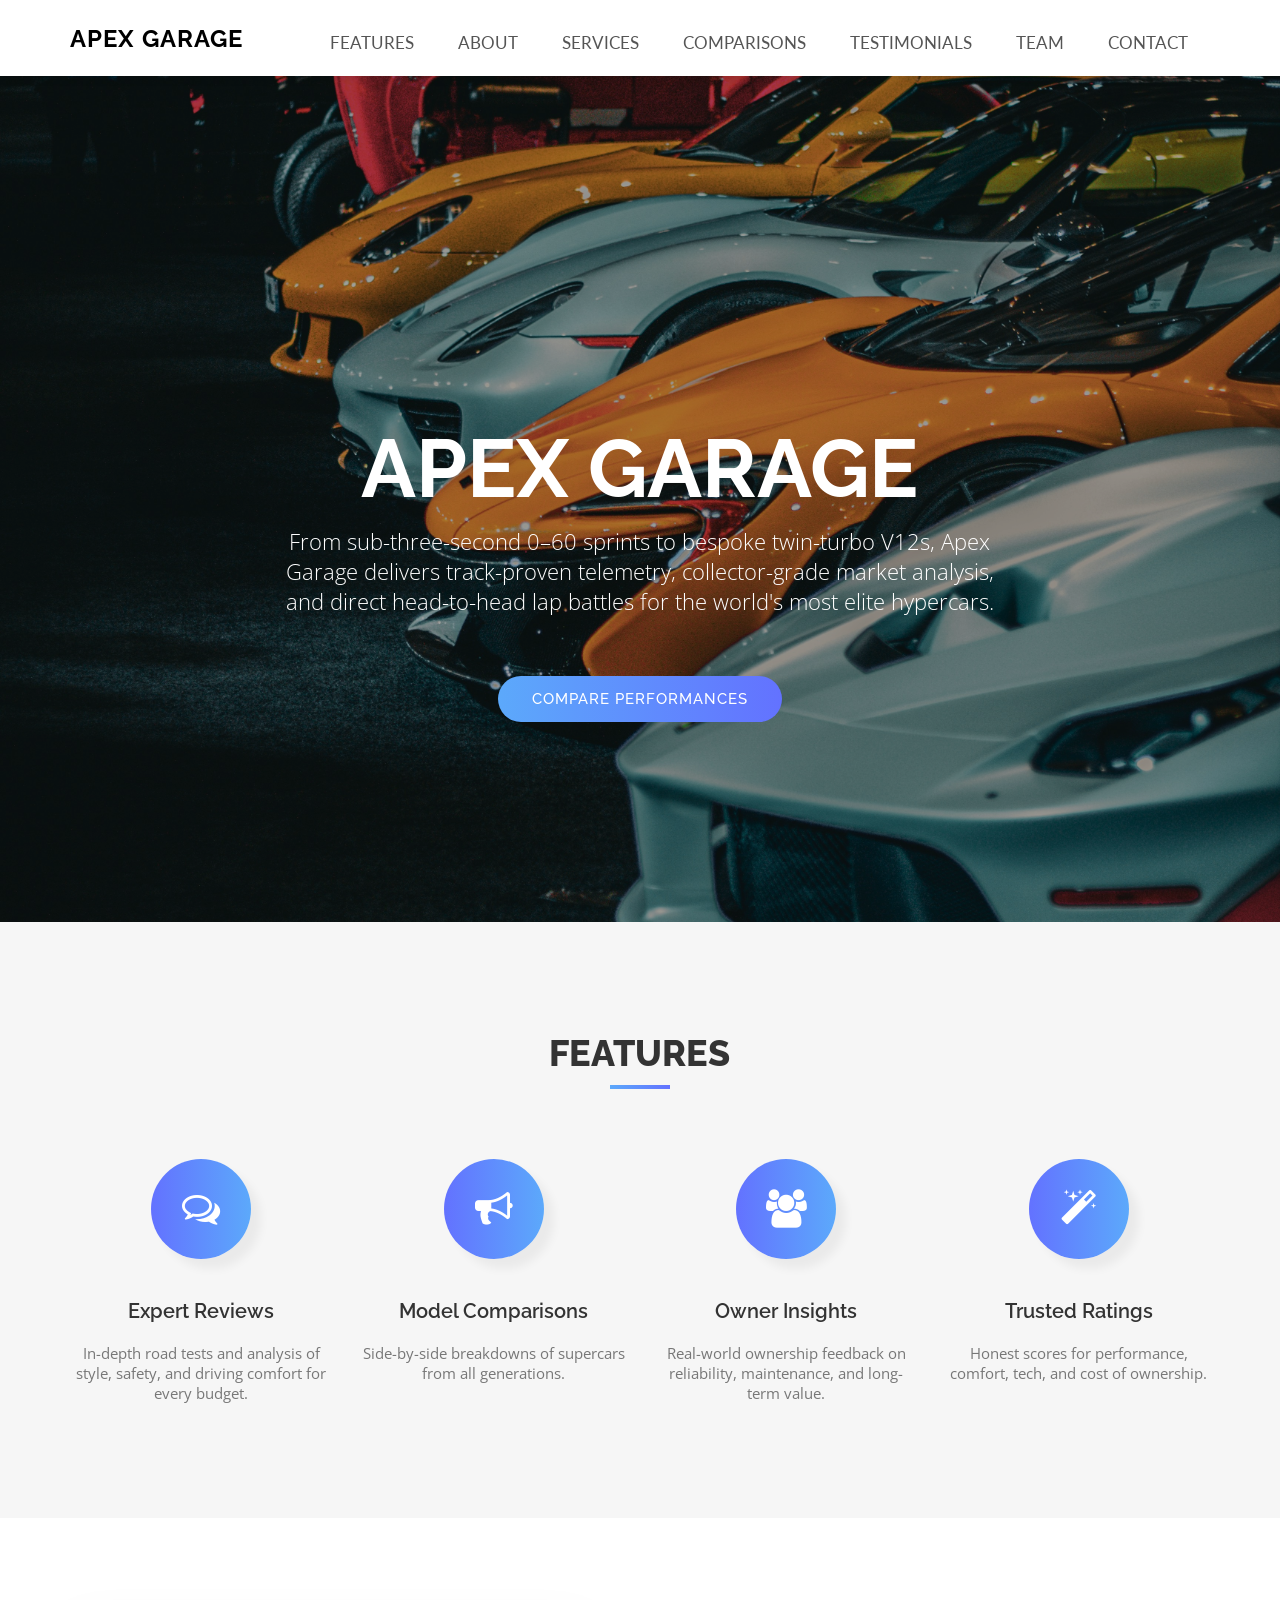
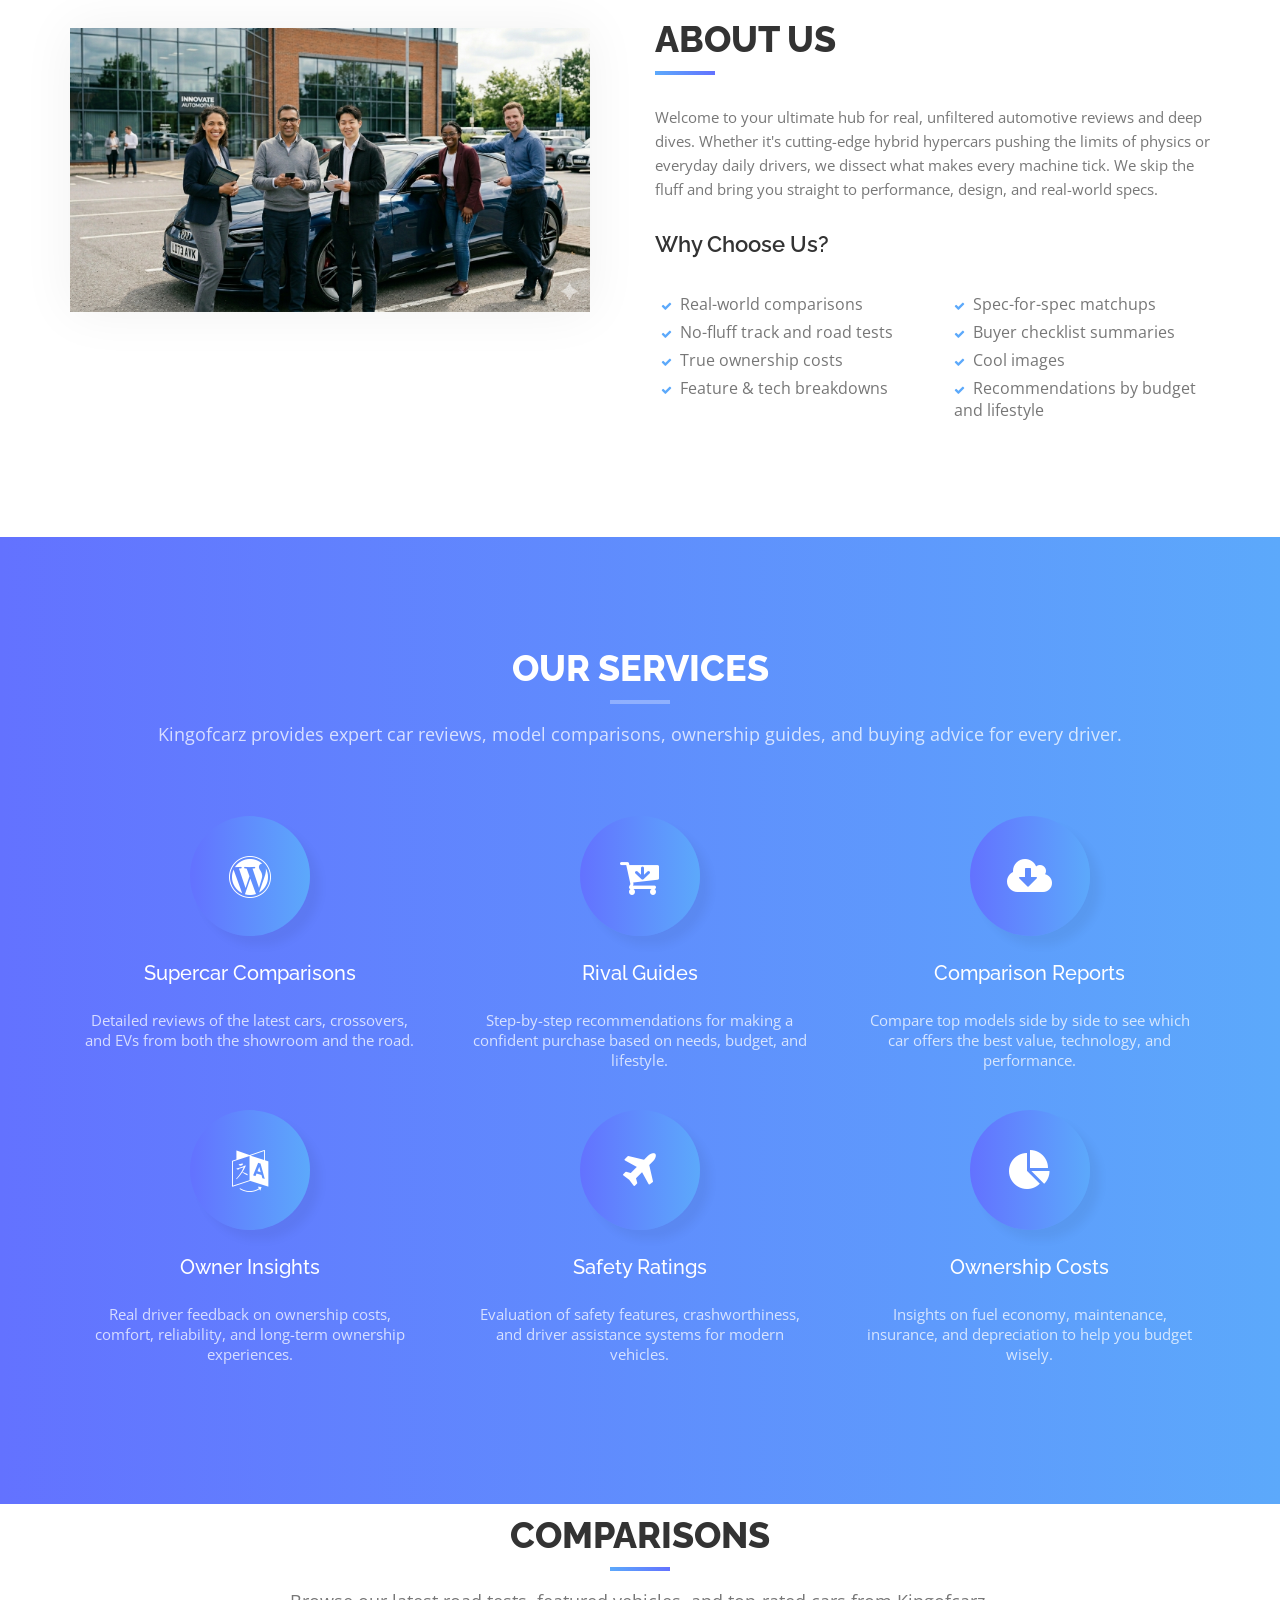
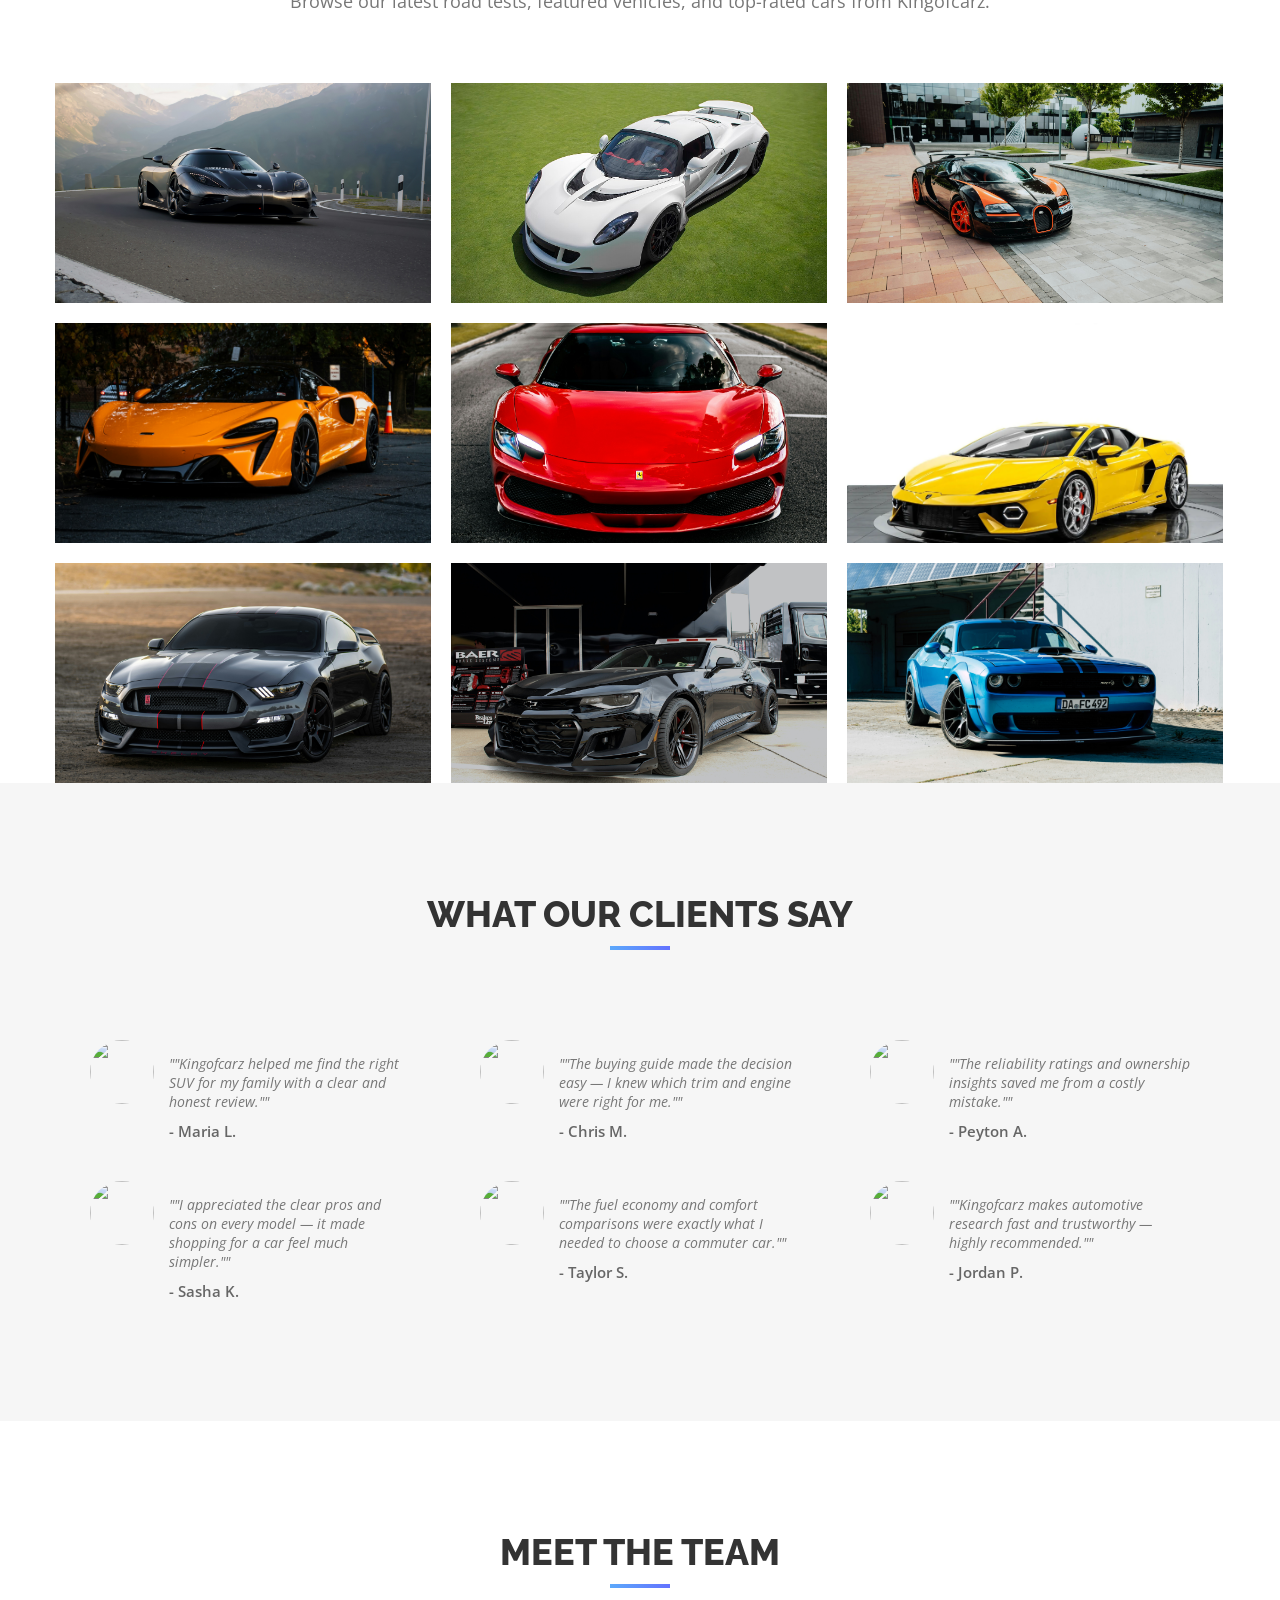
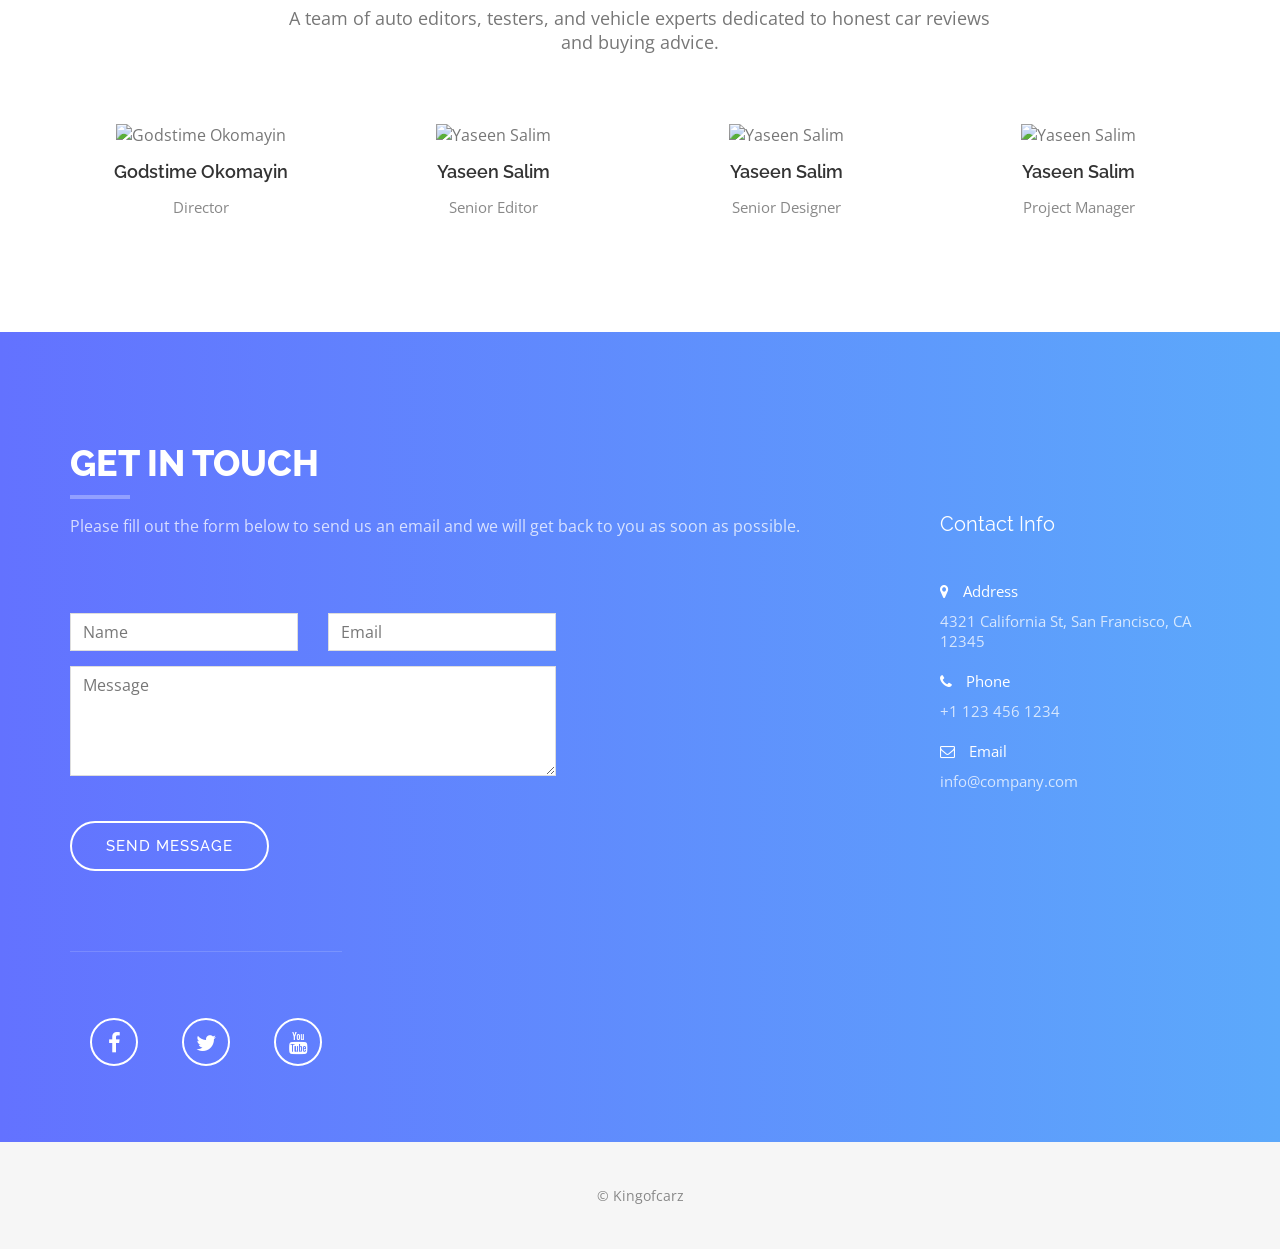
==== commit 4b1c5e0a: "changed images and text, the comparisons part of the website" ====
--- a/index.html
+++ b/index.html
@@ -15,7 +15,7 @@
     <title>Apex Garage | Supercar Telemetry</title>
     <meta
       name="description"
-      content="Kingofcarz delivers expert car reviews, model comparisons, and real-world ownership insights to help you choose the right vehicle."
+      content="Apex Garage delivers expert supercar comparisons, price differences, and real-world rivals."
     />
   </head>
   <body id="page-top">
@@ -38,7 +38,7 @@
             <li><a href="#features" class="page-scroll">Features</a></li>
             <li><a href="#about" class="page-scroll">About</a></li>
             <li><a href="#services" class="page-scroll">Services</a></li>
-            <li><a href="#Comparisons" class="page-scroll">Comparisons</a></li>
+            <li><a href="#comparisons" class="page-scroll">Comparisons</a></li>
             <li><a href="#testimonials" class="page-scroll">Testimonials</a></li>
             <li><a href="#team" class="page-scroll">Team</a></li>
             <li><a href="#contact" class="page-scroll">Contact</a></li>
@@ -82,7 +82,7 @@
           </div>
           <div class="col-3">
             <i class="fa fa-bullhorn"></i>
-            <h3>Model Comparisons</h3>
+            <h3 >Model Comparisons</h3>
             <p>
               Side-by-side breakdowns of supercars from all generations.
             </p>
@@ -154,7 +154,7 @@
           <div class="col-4">
             <i class="fa fa-wordpress"></i>
             <div class="service-desc">
-              <h3>Superar Comparisons</h3>
+              <h3>Supercar Comparisons</h3>
               <p>
                 Detailed reviews of the latest cars, crossovers, and EVs from both the showroom and the road.
               </p>
@@ -209,7 +209,7 @@
       </div>
     </div>
 
-    <div id="portfolio" class="text-center">
+    <div id="comparisons" class="text-center">
       <div class="container">
         <div class="section-title">
           <h2>Comparisons</h2>
@@ -332,7 +332,7 @@
                       <h4>Project Title</h4>
                     </div>
                     <img
-                      src="img/portfolio/alw5.jpg"
+                      src="img/portfolio/2026temerario.webp"
                       class="img-fluid"
                       alt="Project Title gallery preview"
                     />
@@ -352,7 +352,7 @@
                       <h4>Project Title</h4>
                     </div>
                     <img
-                      src="img/portfolio/pickupg.jpg"
+                      src="img/portfolio/gt500.jpg"
                       class="img-fluid"
                       alt="Project Title"
                     />
@@ -372,7 +372,7 @@
                       <h4>Project Title</h4>
                     </div>
                     <img
-                      src="img/portfolio/ramg.jpg"
+                      src="img/portfolio/zl1alpha.jpg"
                       class="img-fluid"
                       alt="Project Title"
                     />
@@ -392,7 +392,7 @@
                       <h4>Project Title</h4>
                     </div>
                     <img
-                      src="img/portfolio/cmebeg.jpg"
+                      src="img/portfolio/srthellcat.jpg"
                       class="img-fluid"
                       alt="Project Title"
                     />
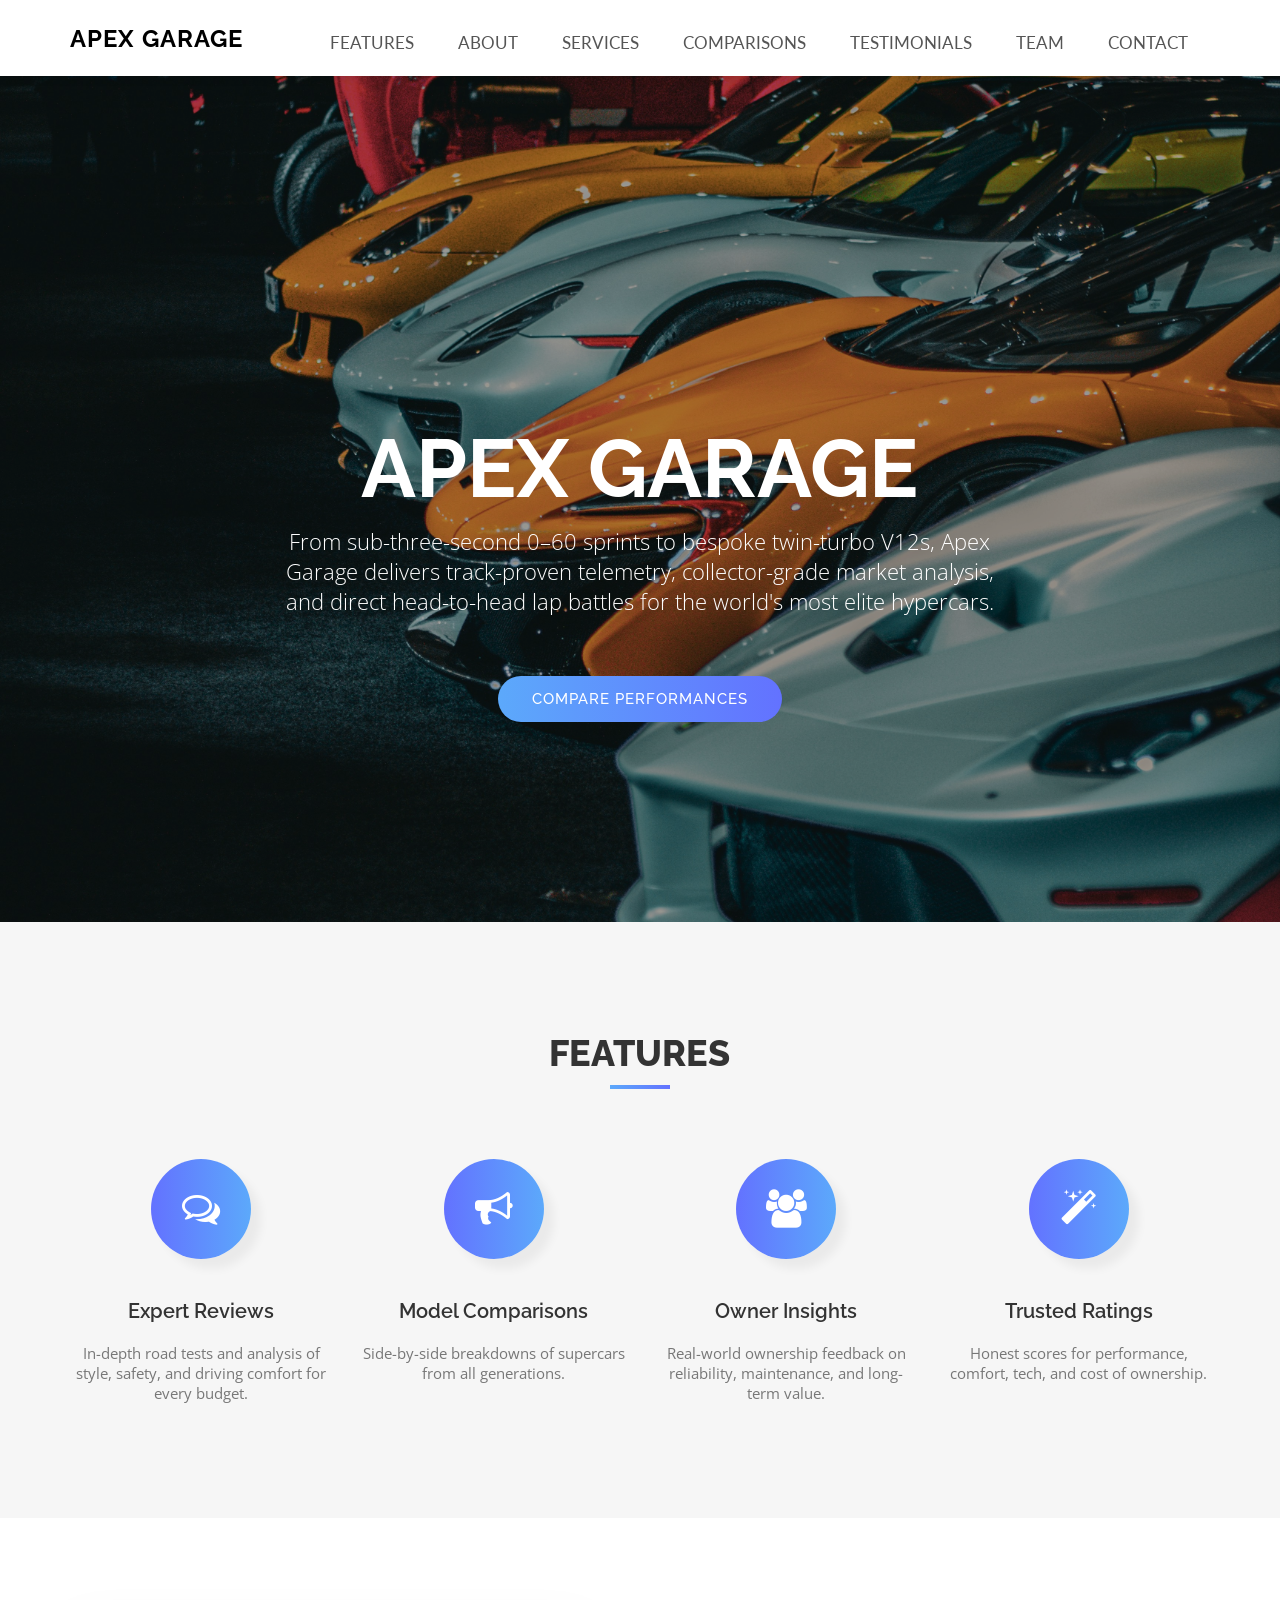
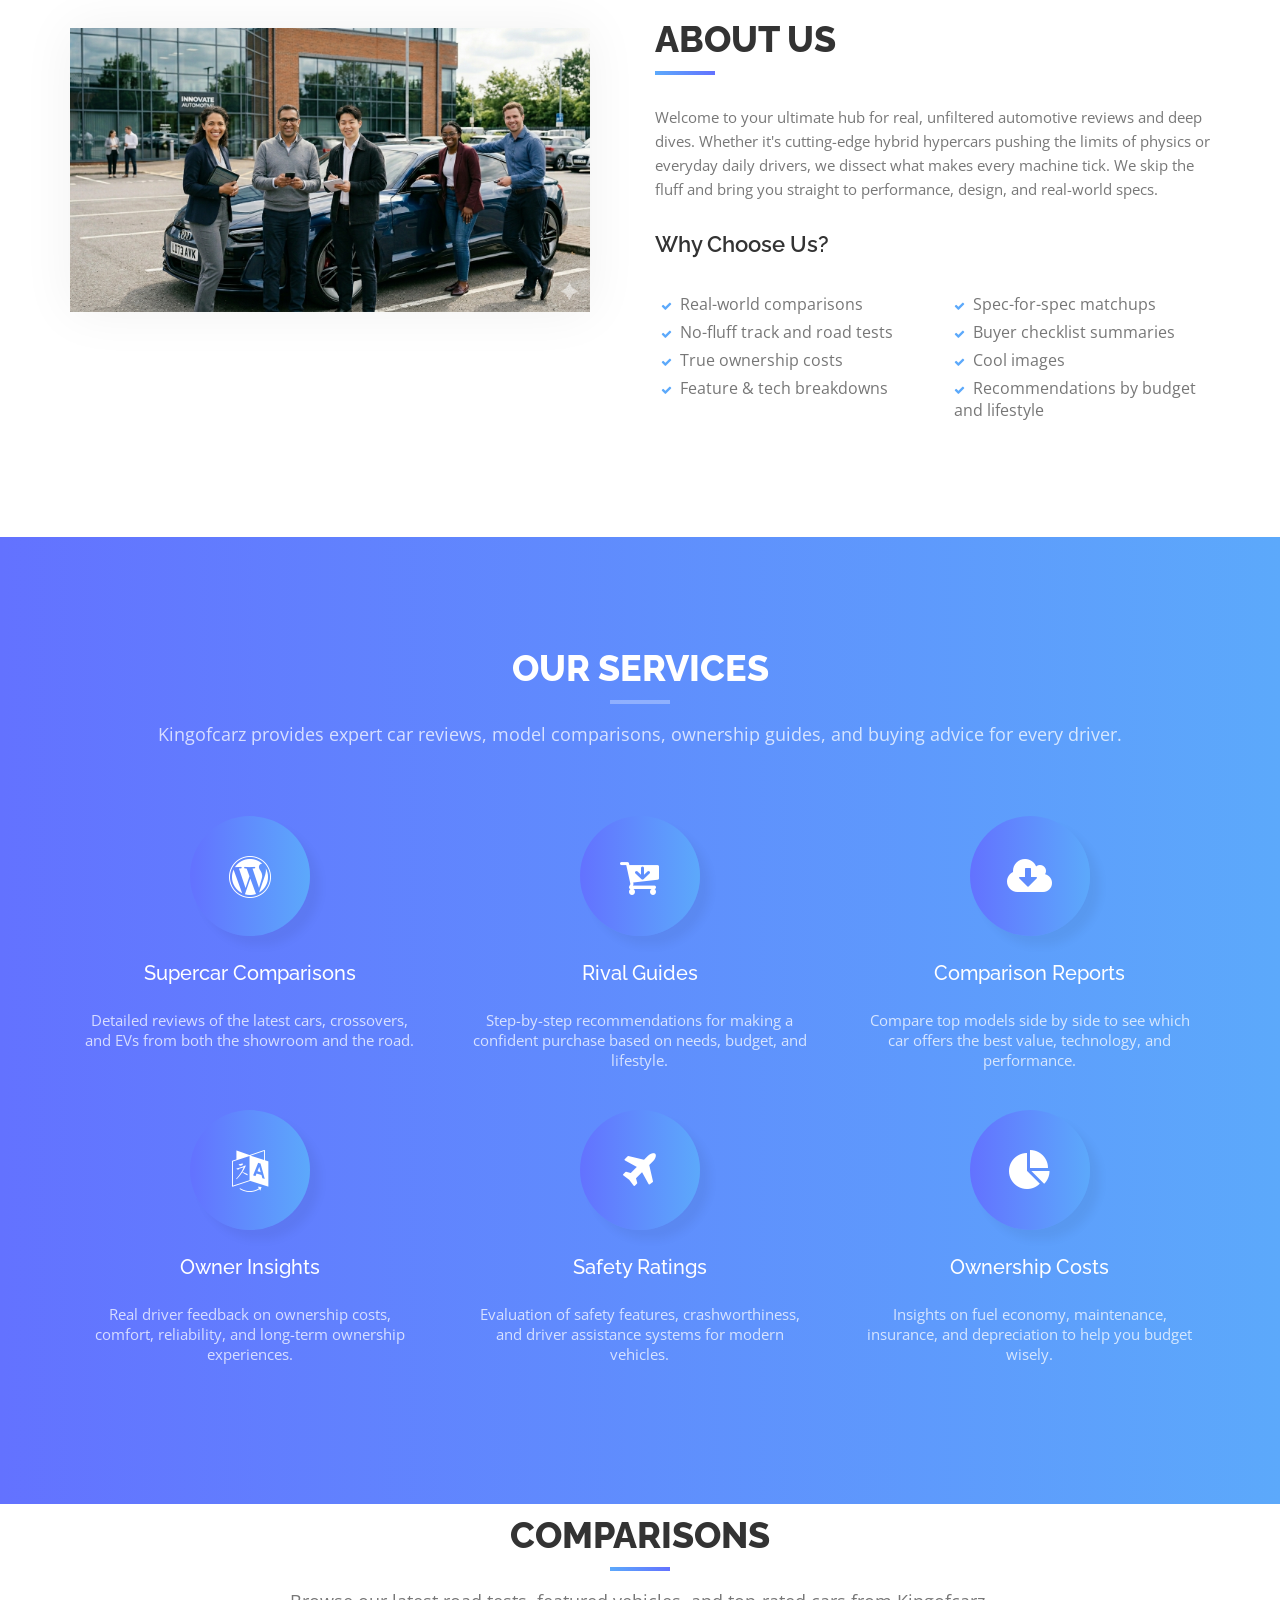
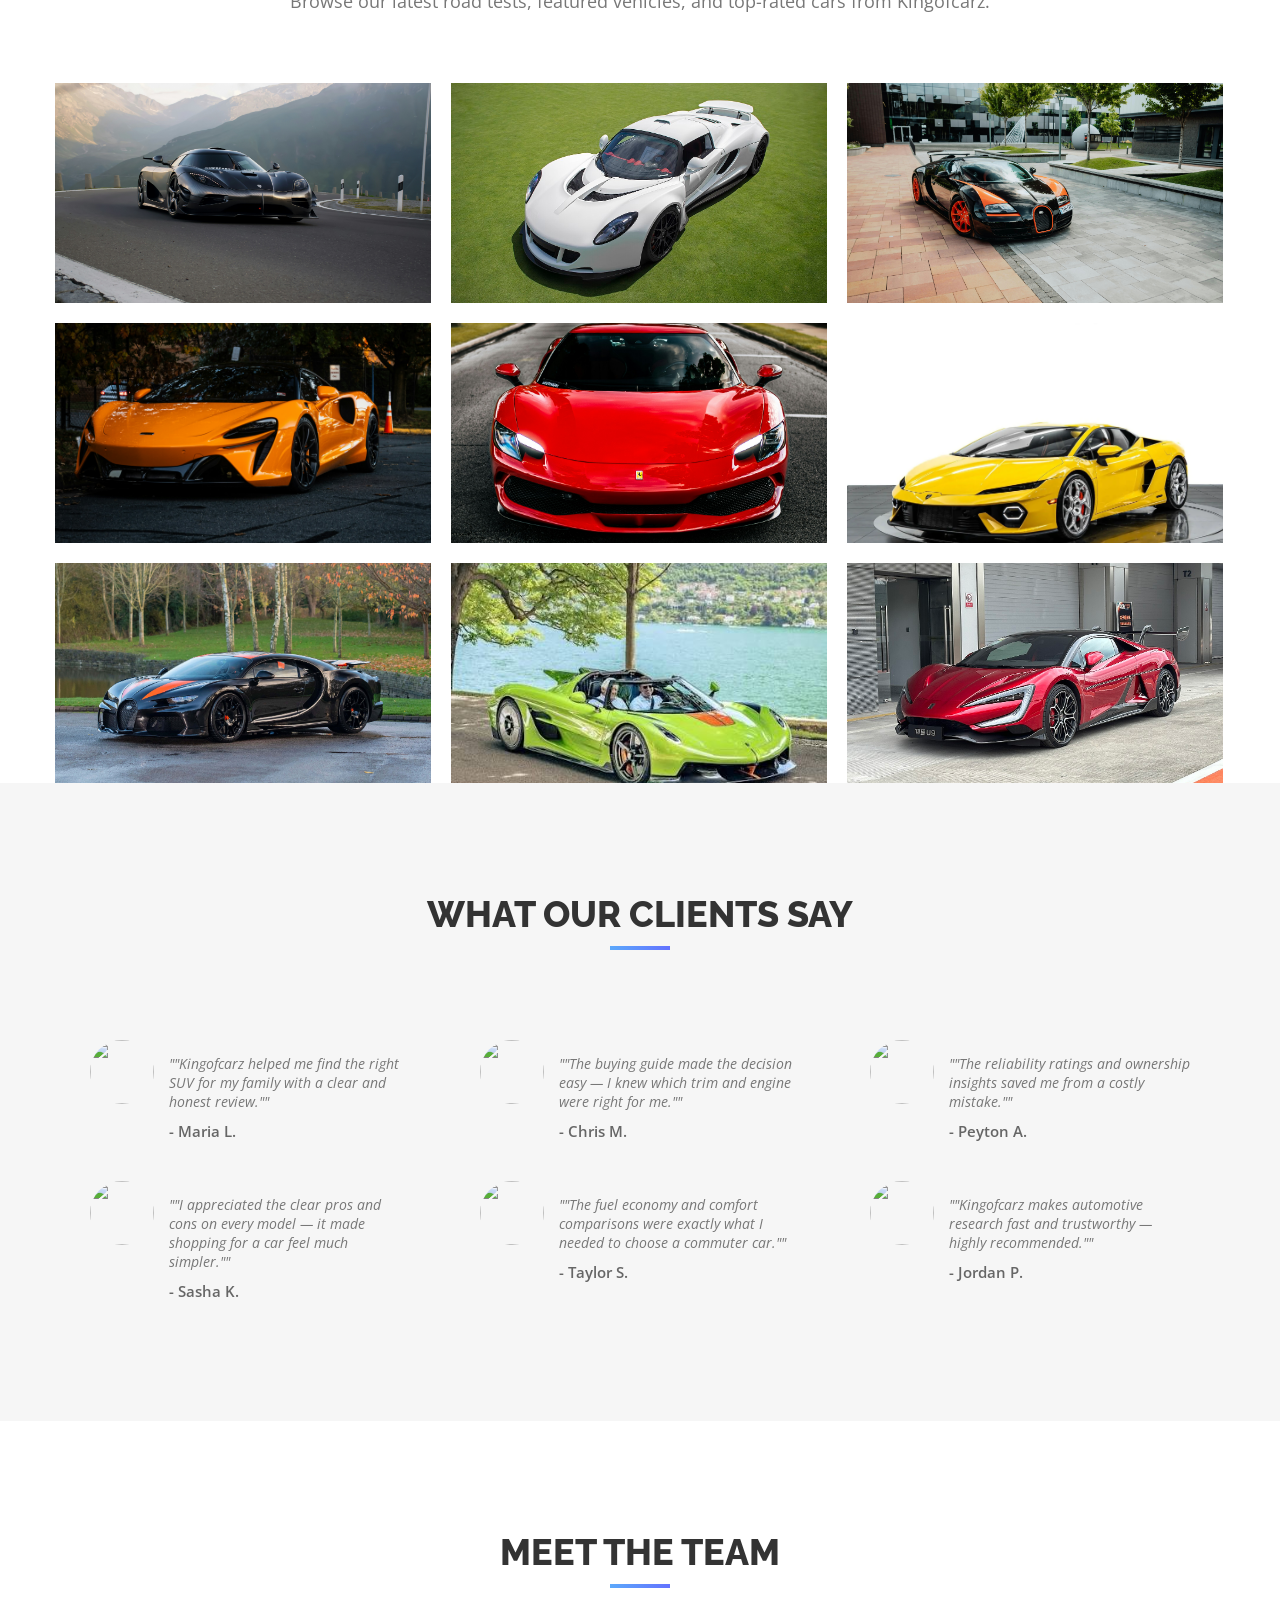
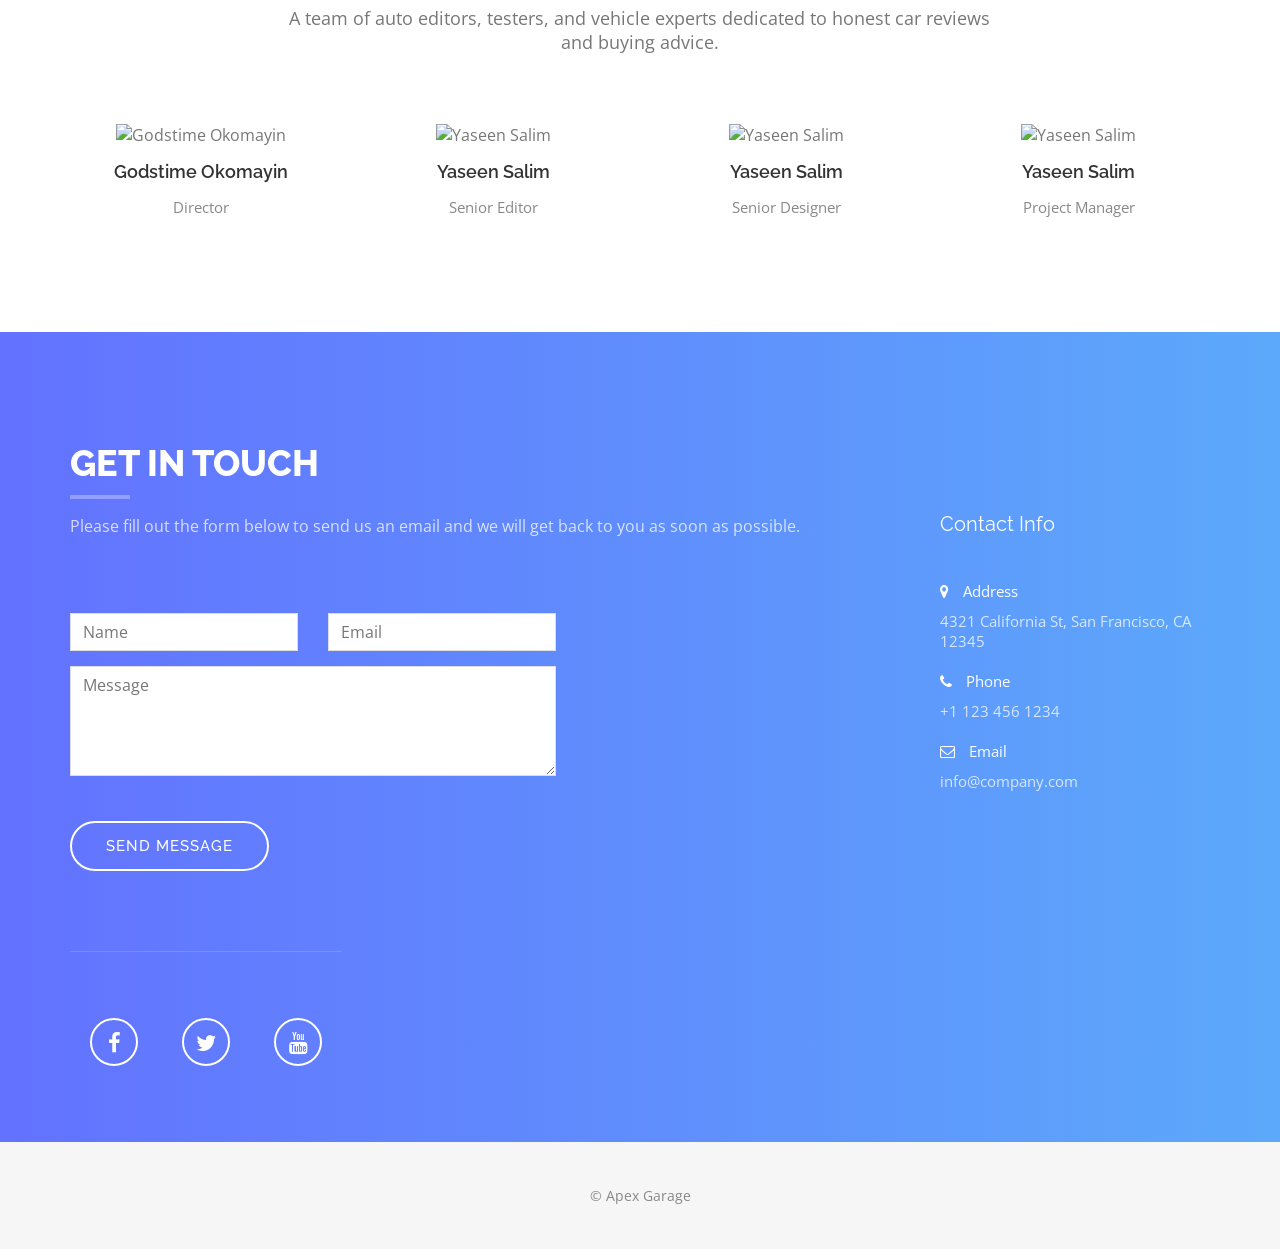
==== commit 6add64e8: "did java script" ====
--- a/index.html
+++ b/index.html
@@ -352,7 +352,7 @@
                       <h4>Project Title</h4>
                     </div>
                     <img
-                      src="img/portfolio/gt500.jpg"
+                      src="img/portfolio/300+.jpg"
                       class="img-fluid"
                       alt="Project Title"
                     />
@@ -372,7 +372,7 @@
                       <h4>Project Title</h4>
                     </div>
                     <img
-                      src="img/portfolio/zl1alpha.jpg"
+                      src="img/portfolio/absolut.jpeg"
                       class="img-fluid"
                       alt="Project Title"
                     />
@@ -392,7 +392,7 @@
                       <h4>Project Title</h4>
                     </div>
                     <img
-                      src="img/portfolio/srthellcat.jpg"
+                      src="img/portfolio/u9xtreme.jpg"
                       class="img-fluid"
                       alt="Project Title"
                     />
@@ -648,12 +648,25 @@
       <div id="footer">
         <div class="container text-center">
           <p>
-            &copy; Kingofcarz
+            &copy; Apex Garage
           </p>
         </div>
       </div>
     </div>
 
+<script>
+
+let name = "cars"
+let busNumber = "466"
+let age = "12"
+let isadamhandsome = true;
+console.log(name);
+console.log(busNumber);
+console.log(age);
+console.log(isadamhandsome);
+
+
+</script>
     <script src="script.js"></script>
   </body>
 </html>
